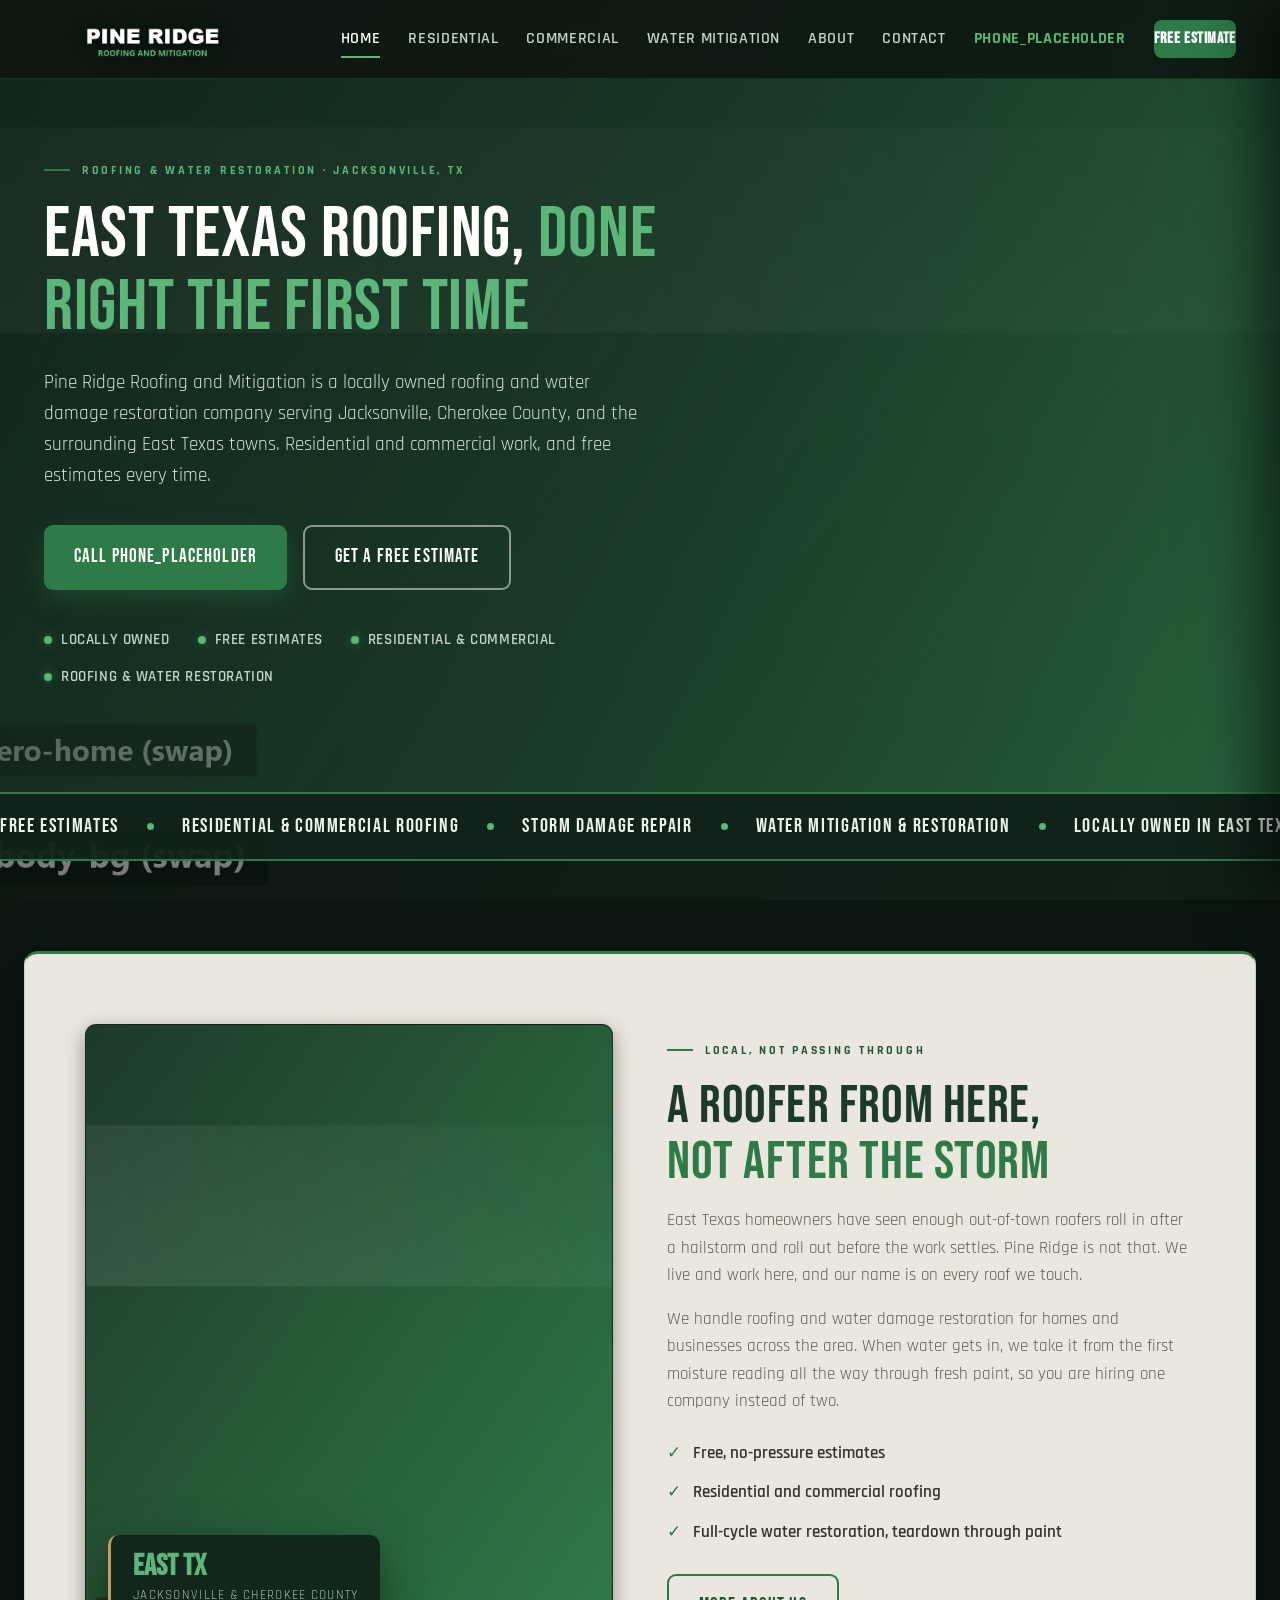
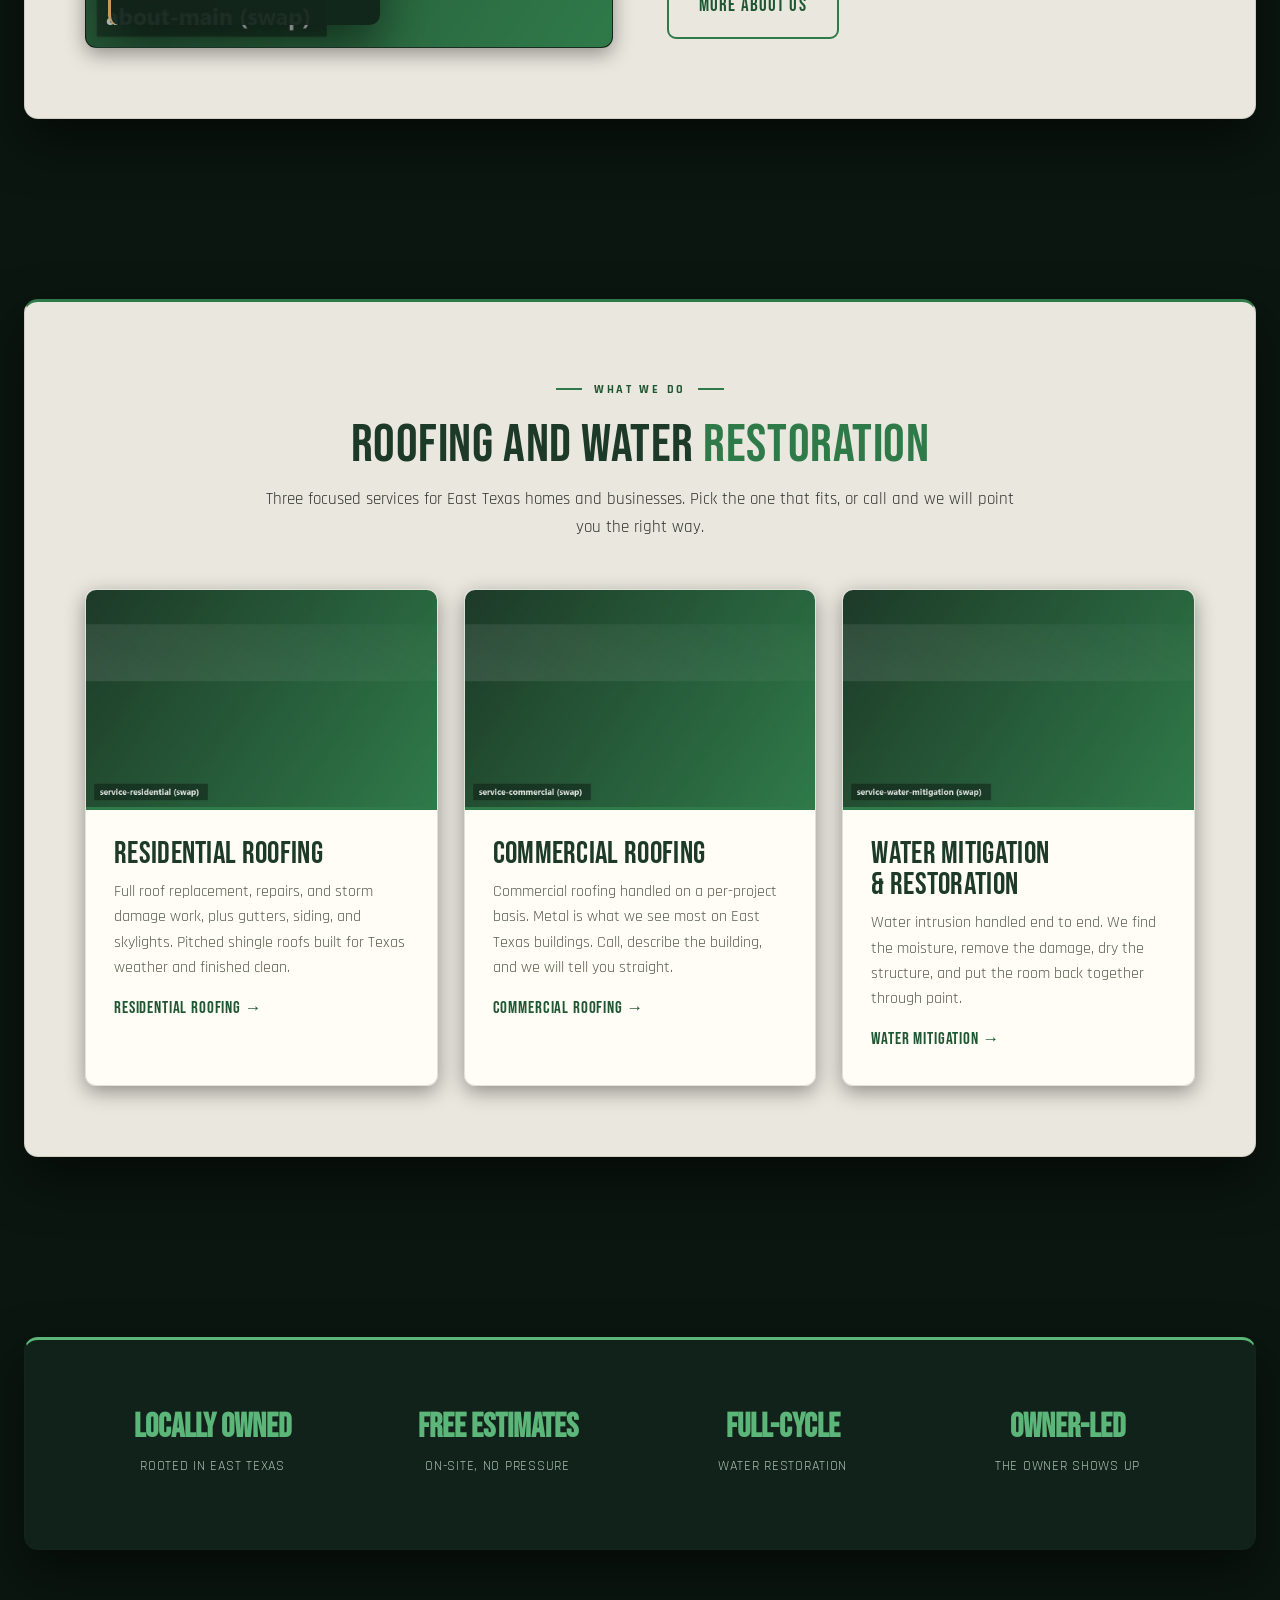
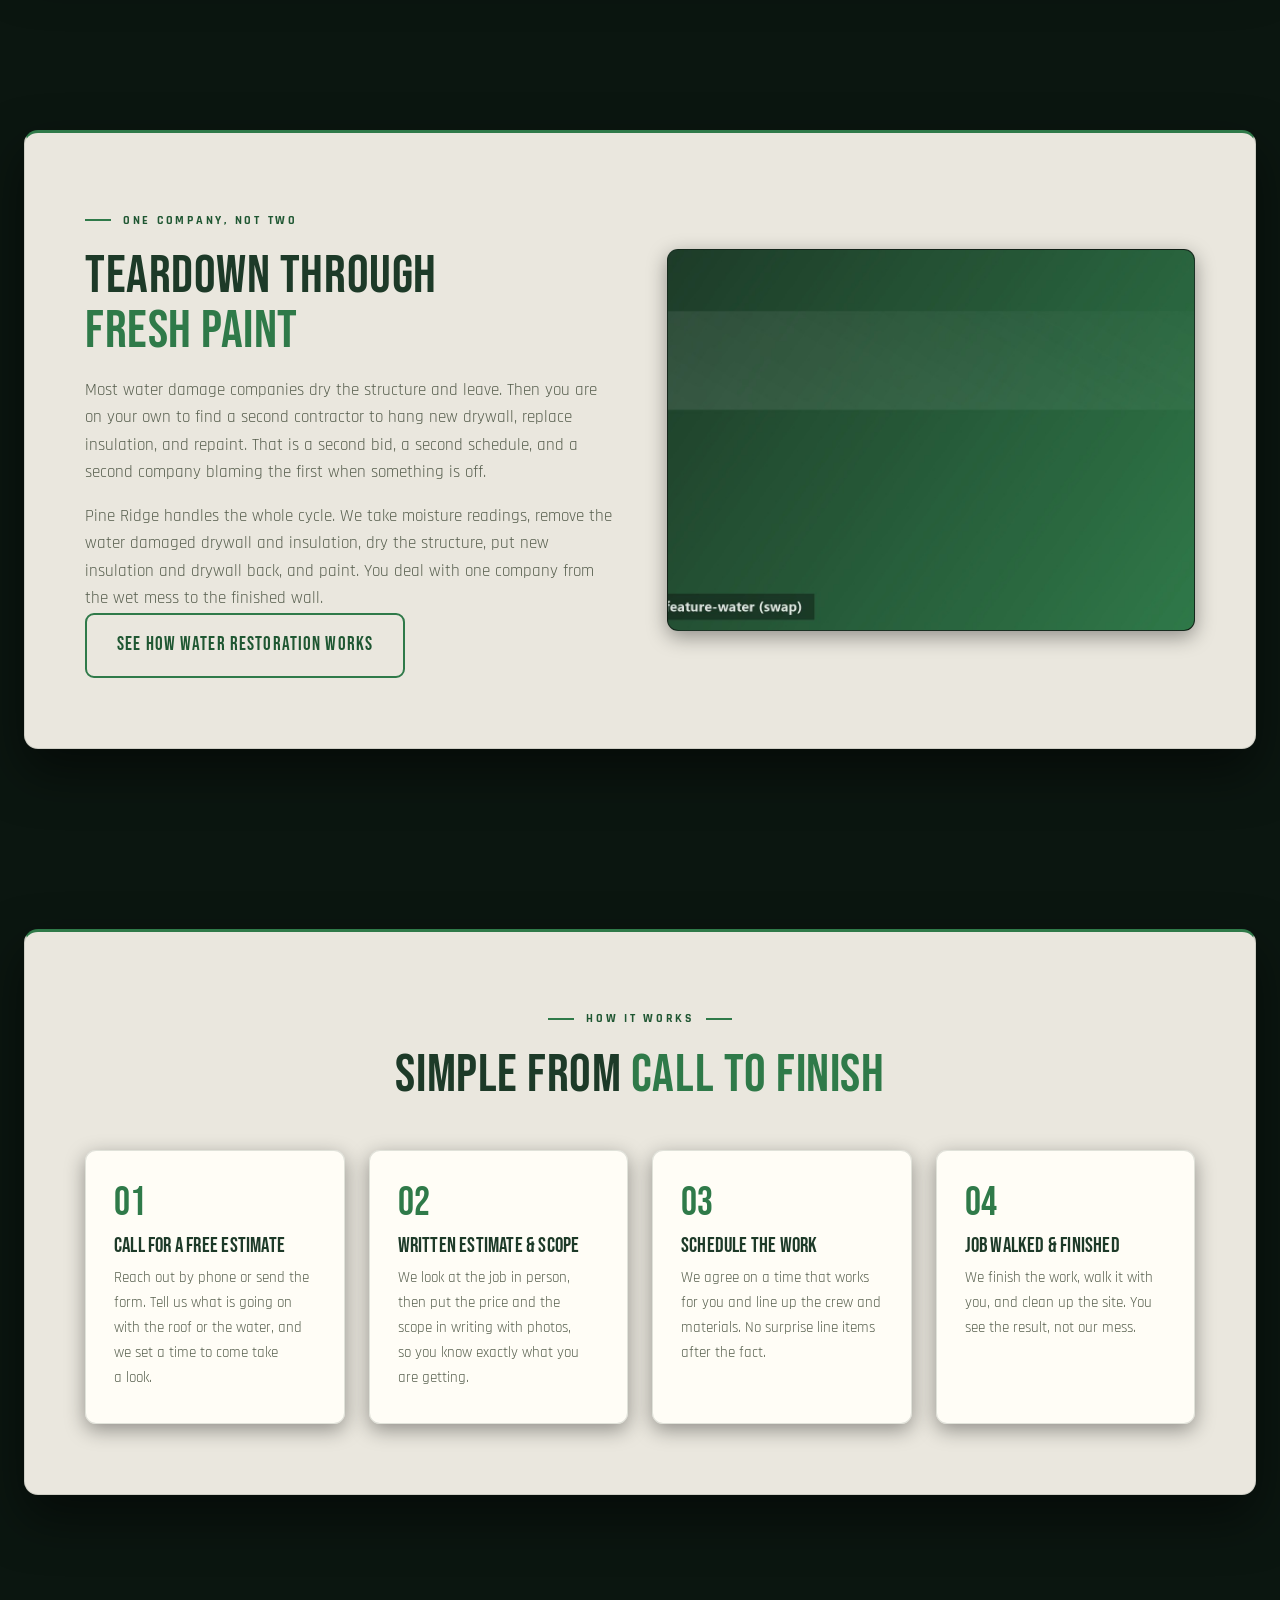
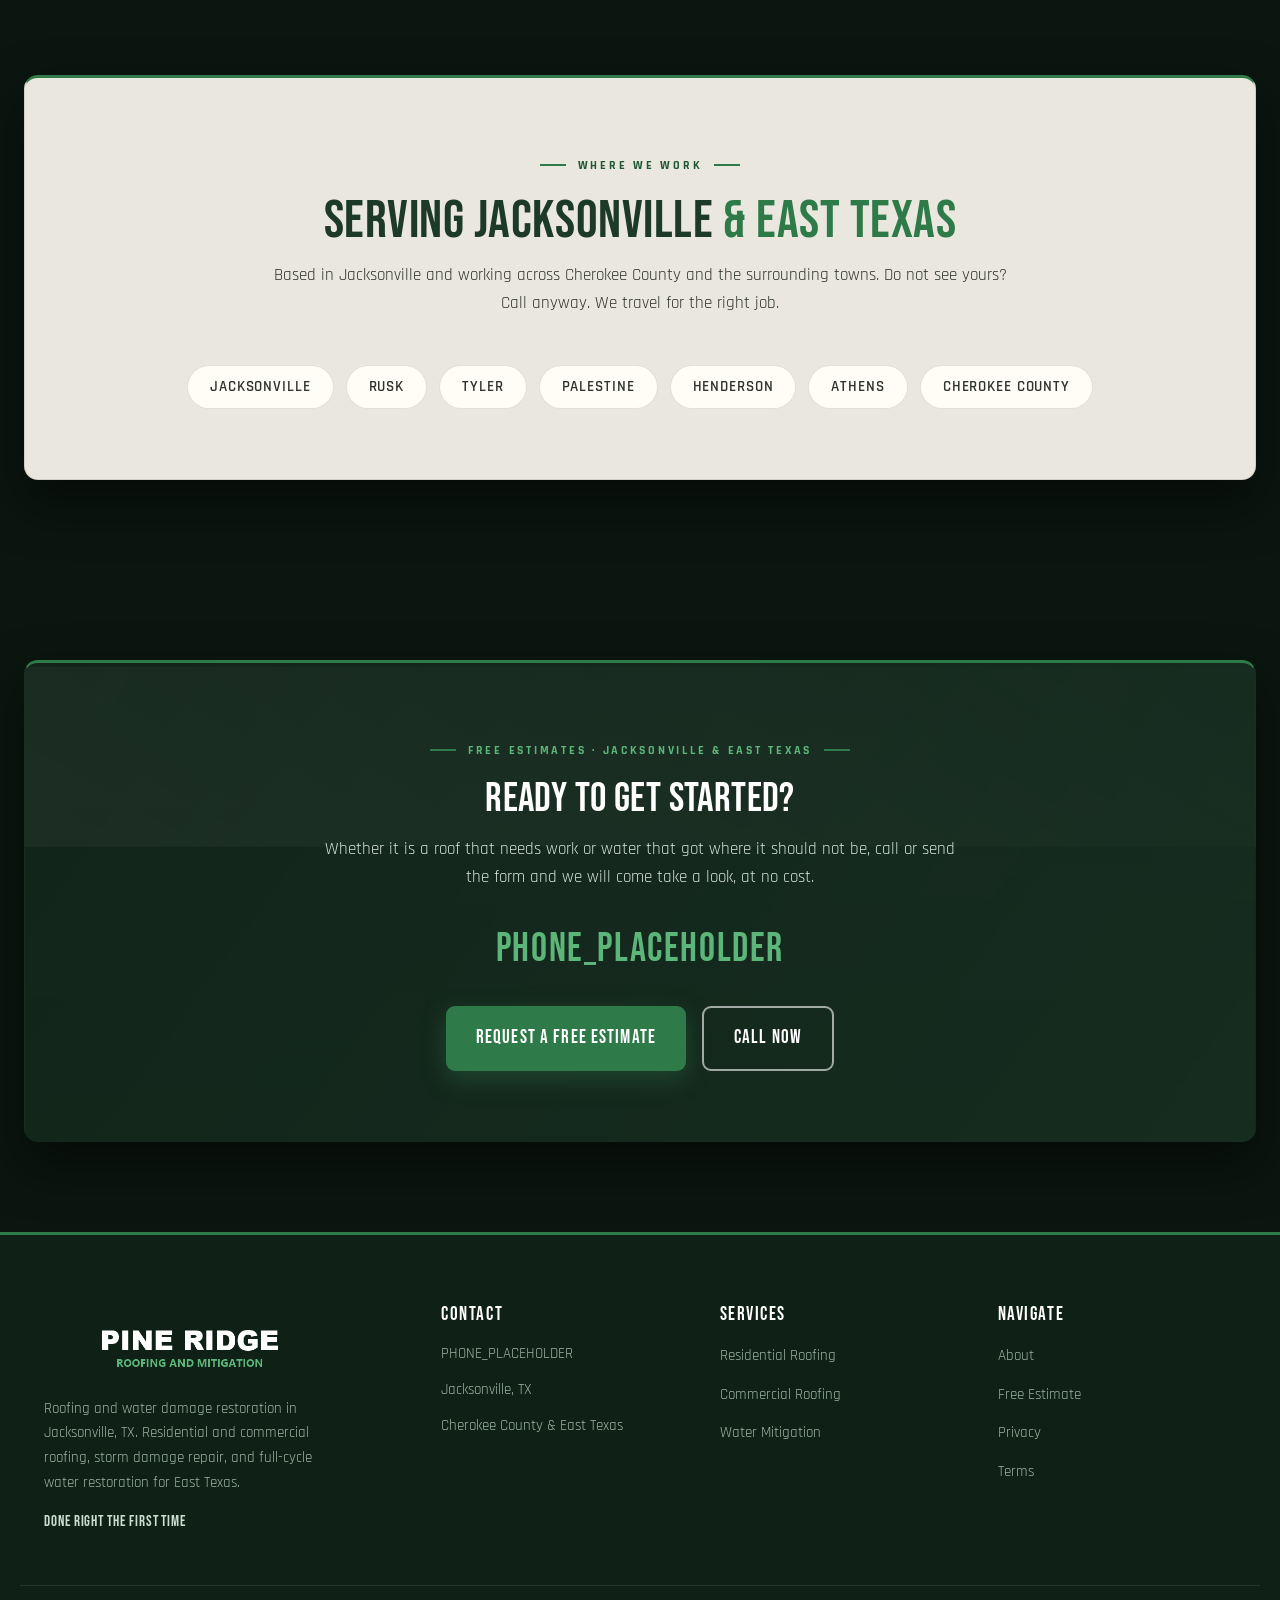
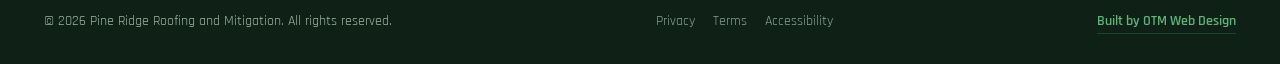
==== index.html @ 519143f1 "Pine Ridge Roofing and Mitigation: initial site build Nine-page East Texas roofing and water restora" ====
<!DOCTYPE html>
<html lang="en">
<head>
  <meta charset="UTF-8">
  <meta name="viewport" content="width=device-width, initial-scale=1.0">
  <title>Pine Ridge Roofing and Mitigation | Jacksonville, TX</title>
  <meta name="description" content="Roofing and water damage restoration in Jacksonville, TX and East Texas. Residential and commercial roofing, storm damage repair, and full-cycle water mitigation. Free estimates.">
  <link rel="canonical" href="https://pineridgeroofingtx.com/">
  <link rel="icon" type="image/png" href="assets/favicon.png">
  <link rel="apple-touch-icon" href="assets/favicon.png">

  <meta property="og:type" content="website">
  <meta property="og:site_name" content="Pine Ridge Roofing and Mitigation">
  <meta property="og:title" content="Pine Ridge Roofing and Mitigation | Jacksonville, TX">
  <meta property="og:description" content="Roofing and water damage restoration in Jacksonville, TX and East Texas. Residential and commercial roofing, storm damage repair, and full-cycle water mitigation. Free estimates.">
  <meta property="og:url" content="https://pineridgeroofingtx.com/">
  <meta property="og:image" content="https://pineridgeroofingtx.com/assets/og-image.jpg">
  <meta property="og:image:width" content="1200">
  <meta property="og:image:height" content="630">
  <meta property="og:image:alt" content="Pine Ridge Roofing and Mitigation">
  <meta name="twitter:card" content="summary_large_image">
  <meta name="twitter:title" content="Pine Ridge Roofing and Mitigation | Jacksonville, TX">
  <meta name="twitter:description" content="Roofing and water damage restoration in Jacksonville, TX and East Texas. Residential and commercial roofing, storm damage repair, and full-cycle water mitigation. Free estimates.">
  <meta name="twitter:image" content="https://pineridgeroofingtx.com/assets/og-image.jpg">

  <script type="application/ld+json">
  {
    "@context": "https://schema.org",
    "@type": "RoofingContractor",
    "name": "Pine Ridge Roofing and Mitigation",
    "image": "https://pineridgeroofingtx.com/assets/og-image.jpg",
    "url": "https://pineridgeroofingtx.com/",
    "telephone": "PHONE_PLACEHOLDER",
    "address": {
      "@type": "PostalAddress",
      "addressLocality": "Jacksonville",
      "addressRegion": "TX",
      "addressCountry": "US"
    },
    "areaServed": ["Jacksonville, TX", "Rusk, TX", "Tyler, TX", "Palestine, TX", "Henderson, TX", "Athens, TX", "Cherokee County, TX"],
    "description": "Residential and commercial roofing and full-cycle water damage restoration serving Jacksonville and East Texas."
  }
  </script>

  <link rel="preconnect" href="https://fonts.googleapis.com">
  <link rel="preconnect" href="https://fonts.gstatic.com" crossorigin>
  <link href="https://fonts.googleapis.com/css2?family=Bebas+Neue&family=Rajdhani:wght@500;600;700&display=swap" rel="stylesheet">
  <link rel="stylesheet" href="styles.css">
</head>
<body data-page="home">

  <nav class="nav">
    <div class="nav-inner">
      <a href="index.html" class="brand" aria-label="Pine Ridge Roofing and Mitigation home">
        <img src="assets/logo.png" alt="Pine Ridge Roofing and Mitigation logo">
      </a>
      <div class="nav-links">
        <a href="index.html" data-nav="home">Home</a>
        <a href="residential-roofing.html" data-nav="residential">Residential</a>
        <a href="commercial-roofing.html" data-nav="commercial">Commercial</a>
        <a href="water-mitigation.html" data-nav="water">Water Mitigation</a>
        <a href="about.html" data-nav="about">About</a>
        <a href="contact.html" data-nav="contact">Contact</a>
        <a href="tel:PHONE_PLACEHOLDER" class="nav-phone">PHONE_PLACEHOLDER</a>
        <a href="contact.html" class="nav-cta">Free Estimate</a>
      </div>
      <button class="hamburger" aria-label="Open menu" aria-expanded="false"><span></span><span></span><span></span></button>
    </div>
  </nav>
  <div class="nav-backdrop"></div>
  <aside class="mobile-menu">
    <a href="index.html" data-nav="home">Home</a>
    <a href="residential-roofing.html" data-nav="residential">Residential Roofing</a>
    <a href="commercial-roofing.html" data-nav="commercial">Commercial Roofing</a>
    <a href="water-mitigation.html" data-nav="water">Water Mitigation</a>
    <a href="about.html" data-nav="about">About</a>
    <a href="contact.html" data-nav="contact">Contact</a>
    <a href="tel:PHONE_PLACEHOLDER">Call PHONE_PLACEHOLDER</a>
    <a href="contact.html" class="btn btn-primary">Free Estimate</a>
  </aside>

  <!-- HERO -->
  <header class="hero" style="background-image: url('assets/hero-home.jpg');">
    <div class="inner">
      <div class="hero-content">
        <span class="eyebrow">Roofing &amp; Water Restoration &middot; Jacksonville, TX</span>
        <h1>East Texas Roofing, <span>Done Right the First Time</span></h1>
        <p>Pine Ridge Roofing and Mitigation is a locally owned roofing and water damage restoration company serving Jacksonville, Cherokee County, and the surrounding East Texas towns. Residential and commercial work, and free estimates every time.</p>
        <div class="hero-actions">
          <a href="tel:PHONE_PLACEHOLDER" class="btn btn-primary">Call PHONE_PLACEHOLDER</a>
          <a href="contact.html" class="btn btn-ghost">Get a Free Estimate</a>
        </div>
        <div class="hero-trust">
          <span>Locally Owned</span>
          <span>Free Estimates</span>
          <span>Residential &amp; Commercial</span>
          <span>Roofing &amp; Water Restoration</span>
        </div>
      </div>
    </div>
  </header>

  <!-- MARQUEE -->
  <div class="marquee" aria-hidden="true">
    <div class="marquee-track">
      <span class="marquee-item">Free Estimates</span>
      <span class="marquee-item">Residential &amp; Commercial Roofing</span>
      <span class="marquee-item">Storm Damage Repair</span>
      <span class="marquee-item">Water Mitigation &amp; Restoration</span>
      <span class="marquee-item">Locally Owned in East Texas</span>
      <span class="marquee-item">Roof Repair &amp; Full Replacement</span>
      <span class="marquee-item">Free Estimates</span>
      <span class="marquee-item">Residential &amp; Commercial Roofing</span>
      <span class="marquee-item">Storm Damage Repair</span>
      <span class="marquee-item">Water Mitigation &amp; Restoration</span>
      <span class="marquee-item">Locally Owned in East Texas</span>
      <span class="marquee-item">Roof Repair &amp; Full Replacement</span>
    </div>
  </div>

  <!-- INTRO -->
  <section>
    <div class="container">
      <div class="intro-grid">
        <div class="intro-media">
          <img src="assets/about-main.jpg" alt="Pine Ridge Roofing crew working on a pitched shingle roof in East Texas">
          <div class="intro-badge">
            <strong>East TX</strong>
            <span>Jacksonville &amp; Cherokee County</span>
          </div>
        </div>
        <div class="intro-copy">
          <span class="eyebrow">Local, Not Passing Through</span>
          <h2>A Roofer From Here, <span style="color:var(--green)">Not After the Storm</span></h2>
          <p>East Texas homeowners have seen enough out-of-town roofers roll in after a hailstorm and roll out before the work settles. Pine Ridge is not that. We live and work here, and our name is on every roof we touch.</p>
          <p>We handle roofing and water damage restoration for homes and businesses across the area. When water gets in, we take it from the first moisture reading all the way through fresh paint, so you are hiring one company instead of two.</p>
          <ul class="intro-list">
            <li>Free, no-pressure estimates</li>
            <li>Residential and commercial roofing</li>
            <li>Full-cycle water restoration, teardown through paint</li>
          </ul>
          <a href="about.html" class="btn btn-outline">More About Us</a>
        </div>
      </div>
    </div>
  </section>

  <!-- SERVICES -->
  <section>
    <div class="container">
      <div class="section-head center">
        <span class="eyebrow eyebrow--center">What We Do</span>
        <h2>Roofing and Water <span style="color:var(--green)">Restoration</span></h2>
        <p>Three focused services for East Texas homes and businesses. Pick the one that fits, or call and we will point you the right way.</p>
      </div>
      <div class="services-grid">
        <article class="service-card">
          <img src="assets/service-residential.jpg" alt="Residential asphalt shingle roof on an East Texas home">
          <div class="card-body">
            <h3>Residential Roofing</h3>
            <p>Full roof replacement, repairs, and storm damage work, plus gutters, siding, and skylights. Pitched shingle roofs built for Texas weather and finished clean.</p>
            <a href="residential-roofing.html" class="card-link">Residential Roofing &rarr;</a>
          </div>
        </article>
        <article class="service-card">
          <img src="assets/service-commercial.jpg" alt="Metal roof on an East Texas commercial building">
          <div class="card-body">
            <h3>Commercial Roofing</h3>
            <p>Commercial roofing handled on a per-project basis. Metal is what we see most on East Texas buildings. Call, describe the building, and we will tell you straight.</p>
            <a href="commercial-roofing.html" class="card-link">Commercial Roofing &rarr;</a>
          </div>
        </article>
        <article class="service-card">
          <img src="assets/service-water-mitigation.jpg" alt="Drying equipment set up in a water damaged room">
          <div class="card-body">
            <h3>Water Mitigation &amp; Restoration</h3>
            <p>Water intrusion handled end to end. We find the moisture, remove the damage, dry the structure, and put the room back together through paint.</p>
            <a href="water-mitigation.html" class="card-link">Water Mitigation &rarr;</a>
          </div>
        </article>
      </div>
    </div>
  </section>

  <!-- TRUST BAND -->
  <section>
    <div class="container container--deep">
      <div class="trust-grid">
        <div class="trust-item"><strong>Locally Owned</strong><span>Rooted in East Texas</span></div>
        <div class="trust-item"><strong>Free Estimates</strong><span>On-Site, No Pressure</span></div>
        <div class="trust-item"><strong>Full-Cycle</strong><span>Water Restoration</span></div>
        <div class="trust-item"><strong>Owner-Led</strong><span>The Owner Shows Up</span></div>
      </div>
    </div>
  </section>

  <!-- WATER MITIGATION FEATURE -->
  <section>
    <div class="container">
      <div class="feature-grid reverse">
        <div class="feature-media">
          <img src="assets/feature-water.jpg" alt="Room restored after water damage with fresh drywall and paint">
        </div>
        <div class="feature-copy">
          <span class="eyebrow">One Company, Not Two</span>
          <h2>Teardown Through <span style="color:var(--green)">Fresh Paint</span></h2>
          <p>Most water damage companies dry the structure and leave. Then you are on your own to find a second contractor to hang new drywall, replace insulation, and repaint. That is a second bid, a second schedule, and a second company blaming the first when something is off.</p>
          <p>Pine Ridge handles the whole cycle. We take moisture readings, remove the water damaged drywall and insulation, dry the structure, put new insulation and drywall back, and paint. You deal with one company from the wet mess to the finished wall.</p>
          <a href="water-mitigation.html" class="btn btn-outline">See How Water Restoration Works</a>
        </div>
      </div>
    </div>
  </section>

  <!-- PROCESS -->
  <section>
    <div class="container">
      <div class="section-head center">
        <span class="eyebrow eyebrow--center">How It Works</span>
        <h2>Simple From <span style="color:var(--green)">Call to Finish</span></h2>
      </div>
      <div class="process-grid">
        <div class="step">
          <span class="step-num">01</span>
          <h3>Call for a Free Estimate</h3>
          <p>Reach out by phone or send the form. Tell us what is going on with the roof or the water, and we set a time to come take a look.</p>
        </div>
        <div class="step">
          <span class="step-num">02</span>
          <h3>Written Estimate &amp; Scope</h3>
          <p>We look at the job in person, then put the price and the scope in writing with photos, so you know exactly what you are getting.</p>
        </div>
        <div class="step">
          <span class="step-num">03</span>
          <h3>Schedule the Work</h3>
          <p>We agree on a time that works for you and line up the crew and materials. No surprise line items after the fact.</p>
        </div>
        <div class="step">
          <span class="step-num">04</span>
          <h3>Job Walked &amp; Finished</h3>
          <p>We finish the work, walk it with you, and clean up the site. You see the result, not our mess.</p>
        </div>
      </div>
    </div>
  </section>

  <!-- SERVICE AREA -->
  <section>
    <div class="container">
      <div class="section-head center">
        <span class="eyebrow eyebrow--center">Where We Work</span>
        <h2>Serving Jacksonville <span style="color:var(--green)">&amp; East Texas</span></h2>
        <p>Based in Jacksonville and working across Cherokee County and the surrounding towns. Do not see yours? Call anyway. We travel for the right job.</p>
      </div>
      <ul class="area-list">
        <li>Jacksonville</li>
        <li>Rusk</li>
        <li>Tyler</li>
        <li>Palestine</li>
        <li>Henderson</li>
        <li>Athens</li>
        <li>Cherokee County</li>
      </ul>
    </div>
  </section>

  <!-- CTA -->
  <section>
    <div class="container cta">
      <span class="eyebrow eyebrow--center">Free Estimates &middot; Jacksonville &amp; East Texas</span>
      <h2>Ready to Get Started?</h2>
      <p>Whether it is a roof that needs work or water that got where it should not be, call or send the form and we will come take a look, at no cost.</p>
      <a href="tel:PHONE_PLACEHOLDER" class="cta-phone">PHONE_PLACEHOLDER</a>
      <div class="cta-actions">
        <a href="contact.html" class="btn btn-primary">Request a Free Estimate</a>
        <a href="tel:PHONE_PLACEHOLDER" class="btn btn-outline">Call Now</a>
      </div>
    </div>
  </section>

  <!-- FOOTER -->
  <footer class="footer">
    <div class="footer-grid">
      <div class="footer-brand">
        <img src="assets/logo.png" alt="Pine Ridge Roofing and Mitigation logo">
        <p>Roofing and water damage restoration in Jacksonville, TX. Residential and commercial roofing, storm damage repair, and full-cycle water restoration for East Texas.</p>
        <p class="footer-tag">Done Right the First Time</p>
      </div>
      <div class="footer-col">
        <h4>Contact</h4>
        <ul class="footer-contact">
          <li><a href="tel:PHONE_PLACEHOLDER">PHONE_PLACEHOLDER</a></li>
          <li><span>Jacksonville, TX</span></li>
          <li><span>Cherokee County &amp; East Texas</span></li>
        </ul>
      </div>
      <div class="footer-col">
        <h4>Services</h4>
        <ul>
          <li><a href="residential-roofing.html">Residential Roofing</a></li>
          <li><a href="commercial-roofing.html">Commercial Roofing</a></li>
          <li><a href="water-mitigation.html">Water Mitigation</a></li>
        </ul>
      </div>
      <div class="footer-col">
        <h4>Navigate</h4>
        <ul>
          <li><a href="about.html">About</a></li>
          <li><a href="contact.html">Free Estimate</a></li>
          <li><a href="privacy.html">Privacy</a></li>
          <li><a href="terms.html">Terms</a></li>
        </ul>
      </div>
    </div>
    <div class="footer-bottom">
      <span>&copy; <span id="year">2026</span> Pine Ridge Roofing and Mitigation. All rights reserved.</span>
      <div class="footer-legal-links">
        <a href="privacy.html">Privacy</a>
        <a href="terms.html">Terms</a>
        <a href="accessibility.html">Accessibility</a>
      </div>
      <a class="otm-credit" href="https://otm-designs.com" target="_blank" rel="noopener">Built by OTM Web Design</a>
    </div>
  </footer>

  <script src="script.js"></script>
</body>
</html>
---- styles.css ----
/* ============================================================
   PINE RIDGE ROOFING AND MITIGATION
   Jacksonville, TX - Cherokee County, East Texas
   Built by OTM Web Design
   Dark locked body background (roofline / East Texas pine),
   warm cream light frames floating over it, forest-green brand.
   Palette derived from the logo: deep pine green on white.
   ============================================================ */

/* ---------- RESET ---------- */
*, *::before, *::after { box-sizing: border-box; margin: 0; padding: 0; }
html { scroll-behavior: smooth; -webkit-text-size-adjust: 100%; }
img { max-width: 100%; display: block; }
a { text-decoration: none; color: inherit; }
ul { list-style: none; }
button { font-family: inherit; cursor: pointer; border: none; background: none; }
input, textarea, select { font-family: inherit; }

/* ---------- TOKENS ---------- */
:root {
  --green: #2f7a49;
  --green-bright: #5cb579;
  --green-deep: #1f5732;
  --green-rgb: 47, 122, 73;

  --pine: #1d3a28;
  --pine-deep: #12241a;

  --camel: #c49a5f;

  --ink: #2f342c;
  --ink-soft: #58604f;
  --heading: #1d3a28;

  --frame: rgba(247, 243, 234, 0.95);
  --frame-card: rgba(255, 253, 247, 0.97);
  --frame-deep: rgba(18, 36, 26, 0.94);
  --frame-deep-text: #eaf3ec;
  --frame-deep-soft: #a7c1af;

  --footer-bg: #0f2016;
  --line: rgba(40, 60, 45, 0.14);

  --bg-fallback: #0b1610;
  --media-fallback: linear-gradient(150deg, #1a3325 0%, #0d1a12 100%);

  --shadow-soft: 0 6px 20px rgba(0, 0, 0, 0.38);
  --shadow-lift: 0 22px 50px rgba(0, 0, 0, 0.5);

  --container: 1240px;
  --radius: 14px;
  --radius-card: 11px;

  --font-display: 'Bebas Neue', 'Arial Narrow', sans-serif;
  --font-body: 'Rajdhani', 'Segoe UI', system-ui, sans-serif;
}

/* ---------- BASE ---------- */
body {
  font-family: var(--font-body);
  font-size: 17px;
  line-height: 1.62;
  color: var(--ink);
  background: var(--bg-fallback);
  overflow-x: hidden;
}
body.nav-open { overflow: hidden; }

/* Locked body background: image darkened via brightness filter only.
   Fixed pseudo-element works on iOS where background-attachment: fixed fails. */
body::before {
  content: "";
  position: fixed;
  inset: 0;
  background-image: url('assets/body-bg.jpg');
  background-size: cover;
  background-position: center;
  background-color: var(--bg-fallback);
  filter: brightness(0.55) saturate(1.02);
  z-index: -1;
}

h1, h2, h3, h4 {
  font-family: var(--font-display);
  font-weight: 400;
  line-height: 1.02;
  letter-spacing: 0.01em;
  text-transform: uppercase;
  text-wrap: balance;
  color: var(--heading);
}
p { text-wrap: pretty; }

h1 { font-size: clamp(2.8rem, 6vw, 4.5rem); }
h2 { font-size: clamp(2.2rem, 4.5vw, 3.4rem); }
h3 { font-size: clamp(1.45rem, 2.4vw, 1.95rem); }

.lede { font-size: 1.14rem; color: var(--ink-soft); text-wrap: pretty; }

/* ---------- SHARED LAYOUT ---------- */
.inner { width: 100%; max-width: var(--container); margin: 0 auto; padding: 0 24px; }
section { padding: 90px 0; position: relative; }

.container {
  position: relative;
  width: calc(100% - 48px);
  max-width: var(--container);
  margin: 0 auto;
  background: var(--frame);
  border: 1px solid var(--line);
  border-top: 3px solid var(--green);
  border-radius: var(--radius);
  box-shadow: var(--shadow-lift);
  backdrop-filter: blur(6px);
  padding: 70px 60px;
}
.container--deep { background: var(--frame-deep); border-top-color: var(--green-bright); }
.container--deep h2, .container--deep h3 { color: #fff; }
.container--prose { max-width: 880px; }

/* ---------- EYEBROW ---------- */
.eyebrow {
  display: inline-flex; align-items: center; gap: 12px;
  font-size: 0.78rem; font-weight: 700; letter-spacing: 0.22em;
  text-transform: uppercase; color: var(--green-deep); margin-bottom: 18px;
}
.eyebrow::before { content: ""; width: 26px; height: 2px; background: var(--green); }
.eyebrow--center { justify-content: center; }
.eyebrow--center::after { content: ""; width: 26px; height: 2px; background: var(--green); }
.hero .eyebrow, .page-hero .eyebrow, .cta .eyebrow, .container--deep .eyebrow { color: var(--green-bright); }

/* ---------- BUTTONS ---------- */
.btn {
  display: inline-flex; align-items: center; justify-content: center; gap: 10px;
  font-family: var(--font-display); font-size: 1.18rem; letter-spacing: 0.06em;
  text-transform: uppercase; padding: 15px 30px; border-radius: 9px;
  transition: transform 0.2s ease, background 0.2s ease, color 0.2s ease, box-shadow 0.2s ease;
}
.btn-primary { background: var(--green); color: #fff; box-shadow: 0 8px 24px rgba(var(--green-rgb), 0.38); }
.btn-primary:hover { background: var(--green-deep); transform: translateY(-3px); box-shadow: 0 12px 30px rgba(var(--green-rgb), 0.5); }
.btn-outline { border: 2px solid var(--green); color: var(--green-deep); }
.btn-outline:hover { background: var(--green); color: #fff; transform: translateY(-3px); }
.cta .btn-outline { color: #fff; border-color: rgba(255, 255, 255, 0.6); }
.cta .btn-outline:hover { background: #fff; color: var(--pine-deep); }
.btn-ghost { border: 2px solid rgba(255, 255, 255, 0.5); color: #fff; }
.btn-ghost:hover { background: #fff; color: var(--pine-deep); transform: translateY(-3px); }
.btn-block { width: 100%; }

/* ============================================================
   NAV
   ============================================================ */
.nav { position: fixed; top: 0; left: 0; right: 0; z-index: 100; background: rgba(12, 22, 16, 0.86); backdrop-filter: blur(10px); border-bottom: 1px solid rgba(var(--green-rgb), 0.28); }
.nav-inner { display: flex; align-items: center; justify-content: space-between; max-width: var(--container); margin: 0 auto; padding: 10px 24px; gap: 20px; }
.brand { display: flex; align-items: center; gap: 12px; }
.brand img { height: 58px; width: auto; filter: drop-shadow(0 2px 8px rgba(0, 0, 0, 0.5)); transition: transform 0.25s ease; }
.brand:hover img { transform: scale(1.04); }
.brand-word { font-family: var(--font-display); font-size: 1.5rem; letter-spacing: 0.05em; line-height: 1; color: #fff; }
.brand-word span { color: var(--green-bright); }
.nav-links { display: flex; align-items: center; gap: 28px; }
.nav-links a { font-size: 1.0rem; font-weight: 600; letter-spacing: 0.04em; text-transform: uppercase; color: #c3d4c8; padding: 6px 0; position: relative; transition: color 0.2s ease; }
.nav-links a::after { content: ""; position: absolute; left: 0; bottom: 0; width: 0; height: 2px; background: var(--green-bright); transition: width 0.25s ease; }
.nav-links a:hover, .nav-links a.is-active { color: #fff; }
.nav-links a:hover::after, .nav-links a.is-active::after { width: 100%; }
.nav-phone { font-weight: 700 !important; color: var(--green-bright) !important; }
.nav-cta { font-family: var(--font-display); font-size: 1.1rem; letter-spacing: 0.06em; background: var(--green); color: #fff !important; padding: 10px 22px; border-radius: 8px; transition: background 0.2s ease, transform 0.2s ease; }
.nav-cta::after { display: none; }
.nav-cta:hover { background: var(--green-deep); transform: translateY(-2px); }

/* ---------- HAMBURGER ---------- */
.hamburger { display: none; position: relative; width: 48px; height: 48px; margin-left: auto; z-index: 220; }
.hamburger span { position: absolute; left: 11px; width: 26px; height: 2.5px; background: var(--green-bright); border-radius: 2px; transition: transform 0.3s cubic-bezier(0.5, 0, 0.2, 1), opacity 0.3s cubic-bezier(0.5, 0, 0.2, 1); }
.hamburger span:nth-child(1) { top: 16px; }
.hamburger span:nth-child(2) { top: 22.75px; }
.hamburger span:nth-child(3) { top: 29.5px; }
.hamburger.is-open span:nth-child(1) { transform: translateY(6.75px) rotate(45deg); }
.hamburger.is-open span:nth-child(2) { opacity: 0; }
.hamburger.is-open span:nth-child(3) { transform: translateY(-6.75px) rotate(-45deg); }

/* ---------- MOBILE MENU ---------- */
.nav-backdrop { position: fixed; inset: 0; background: rgba(0, 0, 0, 0.6); backdrop-filter: blur(2px); opacity: 0; pointer-events: none; transition: opacity 0.35s ease; z-index: 200; }
.nav-backdrop.is-open { opacity: 1; pointer-events: auto; }
.mobile-menu { position: fixed; top: 0; right: 0; bottom: 0; width: min(80vw, 360px); background: linear-gradient(165deg, #0e1c14 0%, #14281c 60%, #0d1a12 100%); border-left: 3px solid var(--green); box-shadow: -20px 0 60px rgba(0, 0, 0, 0.6); padding: 96px 32px 50px; transform: translateX(100%); transition: transform 0.4s cubic-bezier(0.5, 0, 0.2, 1); z-index: 210; display: flex; flex-direction: column; }
.mobile-menu.is-open { transform: translateX(0); }
.mobile-menu a { font-family: var(--font-display); font-size: 1.5rem; letter-spacing: 0.08em; text-transform: uppercase; color: #e6efe9; padding: 17px 0; border-bottom: 1px solid rgba(var(--green-rgb), 0.24); transition: color 0.3s ease, padding-left 0.3s ease; }
.mobile-menu a:hover, .mobile-menu a.is-active { color: var(--green-bright); padding-left: 10px; }
.mobile-menu .btn { margin-top: 26px; width: 100%; }

/* ============================================================
   HERO
   ============================================================ */
.hero { position: relative; min-height: 88vh; display: flex; align-items: center; padding: 140px 0 90px; background-color: var(--pine-deep); background-size: cover; background-position: center; overflow: hidden; }
.hero::before { content: ""; position: absolute; inset: 0; background: linear-gradient(100deg, rgba(18, 36, 26, 0.68) 0%, rgba(18, 36, 26, 0.54) 45%, rgba(18, 36, 26, 0.26) 100%); }
.hero-content { position: relative; max-width: 730px; }
.hero h1 { color: #fff; margin-bottom: 22px; }
.hero h1 span { color: var(--green-bright); }
.hero p { color: #d6e2da; font-size: 1.2rem; max-width: 600px; margin-bottom: 34px; }
.hero-actions { display: flex; flex-wrap: wrap; gap: 16px; }
.hero-trust { display: flex; flex-wrap: wrap; gap: 14px 28px; margin-top: 38px; }
.hero-trust span { display: inline-flex; align-items: center; gap: 9px; font-size: 0.92rem; font-weight: 600; letter-spacing: 0.04em; text-transform: uppercase; color: #c3d4c8; }
.hero-trust span::before { content: ""; width: 8px; height: 8px; border-radius: 50%; background: var(--green-bright); box-shadow: 0 0 10px rgba(var(--green-rgb), 0.9); }

/* ---------- PAGE HERO ---------- */
.page-hero { position: relative; display: flex; align-items: center; text-align: center; min-height: 46vh; padding: 150px 0 78px; background-color: var(--pine-deep); background-size: cover; background-position: center; border-bottom: 4px solid var(--green); overflow: hidden; }
.page-hero::before { content: ""; position: absolute; inset: 0; background: linear-gradient(100deg, rgba(18, 36, 26, 0.66) 0%, rgba(18, 36, 26, 0.45) 55%, rgba(18, 36, 26, 0.24) 100%); }
.page-hero .inner { position: relative; max-width: 840px; }
.page-hero .eyebrow { justify-content: center; }
.page-hero h1 { color: #fff; margin-bottom: 18px; }
.page-hero p { color: #d6e2da; font-size: 1.14rem; max-width: 640px; margin: 0 auto; }
.page-hero--short { min-height: 30vh; padding: 140px 0 56px; background-image: linear-gradient(150deg, #16301f 0%, #0d1a12 100%); border-bottom: 4px solid var(--green); }
.page-hero--short::before { background: none; }

/* ============================================================
   MARQUEE (only full-bleed band)
   ============================================================ */
.marquee { background: var(--frame-deep); border-top: 2px solid var(--green); border-bottom: 2px solid var(--green); overflow: hidden; }
.marquee-track { display: flex; width: max-content; animation: marquee 40s linear infinite; }
.marquee:hover .marquee-track { animation-play-state: paused; }
.marquee-item { display: inline-flex; align-items: center; padding: 16px 0; font-family: var(--font-display); font-size: 1.28rem; letter-spacing: 0.08em; color: var(--frame-deep-text); white-space: nowrap; }
.marquee-item::after { content: ""; display: inline-block; width: 7px; height: 7px; border-radius: 50%; background: var(--green-bright); margin: 0 28px; }
@keyframes marquee { from { transform: translateX(0); } to { transform: translateX(-50%); } }
@media (prefers-reduced-motion: reduce) { .marquee-track { animation: none; flex-wrap: wrap; justify-content: center; } html { scroll-behavior: auto; } }

/* ============================================================
   SECTION HEADS + INTRO
   ============================================================ */
.section-head { max-width: 760px; margin-bottom: 48px; }
.section-head.center { margin-left: auto; margin-right: auto; text-align: center; }
.section-head p { margin-top: 14px; }

.intro-grid { display: grid; grid-template-columns: 1fr 1fr; gap: 54px; align-items: center; }
.intro-grid.reverse .intro-media { order: 2; }
.intro-media { position: relative; min-height: 400px; border-radius: var(--radius-card); background: var(--media-fallback); box-shadow: var(--shadow-soft); overflow: hidden; border: 1px solid var(--line); }
.intro-media img { width: 100%; height: 100%; min-height: 400px; object-fit: cover; }
.intro-badge { position: absolute; bottom: 22px; left: 22px; background: var(--frame-deep); color: #fff; padding: 16px 22px; border-radius: 10px; border-left: 3px solid var(--camel); box-shadow: var(--shadow-lift); z-index: 2; }
.intro-badge strong { display: block; font-family: var(--font-display); font-size: 1.9rem; color: var(--green-bright); line-height: 1; }
.intro-badge span { font-size: 0.8rem; letter-spacing: 0.1em; text-transform: uppercase; color: var(--frame-deep-soft); }
.intro-copy h2 { margin-bottom: 18px; }
.intro-copy p { color: var(--ink-soft); }
.intro-copy p + p { margin-top: 16px; }
.intro-list { margin-top: 24px; display: grid; gap: 12px; }
.intro-list li { display: flex; gap: 12px; font-weight: 600; color: var(--ink); }
.intro-list li::before { content: "\2713"; color: var(--green); font-weight: 700; }
.intro-copy .btn { margin-top: 28px; }

/* ---------- SERVICE CARD GRID (image on top) ---------- */
.services-grid { display: grid; grid-template-columns: repeat(3, 1fr); gap: 26px; }
.services-grid.two-up { grid-template-columns: repeat(2, 1fr); }
.service-card { background: var(--frame-card); border: 1px solid var(--line); border-radius: var(--radius-card); overflow: hidden; box-shadow: var(--shadow-soft); display: flex; flex-direction: column; transition: transform 0.25s ease, box-shadow 0.25s ease, border-color 0.25s ease; }
.service-card:hover { transform: translateY(-4px); box-shadow: var(--shadow-lift); border-color: var(--green); }
.service-card img { width: 100%; aspect-ratio: 16 / 10; object-fit: cover; border-bottom: 3px solid var(--green); }
.services-detail-grid .service-card img { aspect-ratio: 16 / 8; }
.service-card .card-body { padding: 28px 28px 32px; }
.service-card h3 { margin-bottom: 10px; }
.service-card p { color: var(--ink-soft); font-size: 0.98rem; }
.service-card .card-link { display: inline-block; margin-top: 14px; font-family: var(--font-display); font-size: 1.05rem; letter-spacing: 0.05em; color: var(--green-deep); }
.service-card .card-link:hover { color: var(--green); }
.services-detail-grid { display: grid; grid-template-columns: repeat(2, 1fr); gap: 26px; }
.services-detail-grid .service-card .check-list { margin-top: 16px; }

/* ---------- CHECK LIST ---------- */
.check-list { list-style: none; display: grid; gap: 10px; }
.check-list li { display: flex; gap: 12px; align-items: baseline; color: var(--ink); font-weight: 600; font-size: 0.96rem; }
.check-list li::before { content: "\2713"; color: var(--green); font-weight: 700; }

/* ---------- TRUST BAND (deep card, text points) ---------- */
.trust-grid { display: grid; grid-template-columns: repeat(4, 1fr); gap: 30px; text-align: center; }
.trust-item strong { display: block; font-family: var(--font-display); font-size: clamp(1.7rem, 2.6vw, 2.2rem); color: var(--green-bright); line-height: 1.05; }
.trust-item span { display: block; margin-top: 10px; font-size: 0.9rem; letter-spacing: 0.05em; text-transform: uppercase; color: var(--frame-deep-soft); }

/* ---------- FEATURE BAND (image + copy) ---------- */
.feature-grid { display: grid; grid-template-columns: 1fr 1fr; gap: 54px; align-items: center; }
.feature-grid.reverse .feature-media { order: 2; }
.feature-media { border-radius: var(--radius-card); overflow: hidden; box-shadow: var(--shadow-soft); border: 1px solid var(--line); min-height: 380px; background: var(--media-fallback); }
.feature-media img { width: 100%; height: 100%; min-height: 380px; object-fit: cover; }
.feature-copy h2 { margin-bottom: 18px; }
.feature-copy p { color: var(--ink-soft); }
.feature-copy p + p { margin-top: 16px; }

/* ---------- PROCESS STEPS ---------- */
.process-grid { display: grid; grid-template-columns: repeat(4, 1fr); gap: 24px; counter-reset: step; }
.step { position: relative; background: var(--frame-card); border: 1px solid var(--line); border-radius: var(--radius-card); padding: 32px 28px; box-shadow: var(--shadow-soft); transition: transform 0.25s ease, box-shadow 0.25s ease, border-color 0.25s ease; }
.step:hover { transform: translateY(-4px); box-shadow: var(--shadow-lift); border-color: var(--green); }
.step-num { font-family: var(--font-display); font-size: 2.5rem; color: var(--green); line-height: 1; display: block; margin-bottom: 12px; }
.step h3 { font-size: 1.3rem; margin-bottom: 10px; }
.step p { color: var(--ink-soft); font-size: 0.96rem; }

/* ---------- NUMBERED PROCESS (water mitigation, 5 steps) ---------- */
.steps-flow { display: grid; gap: 20px; }
.flow-step { display: grid; grid-template-columns: auto 1fr; gap: 24px; align-items: start; background: var(--frame-card); border: 1px solid var(--line); border-radius: var(--radius-card); padding: 28px 32px; box-shadow: var(--shadow-soft); }
.flow-step .flow-num { font-family: var(--font-display); font-size: 2.6rem; color: var(--green); line-height: 0.9; }
.flow-step h3 { margin-bottom: 6px; }
.flow-step p { color: var(--ink-soft); }

/* ---------- VALUES GRID (about) ---------- */
.values-grid { display: grid; grid-template-columns: repeat(3, 1fr); gap: 24px; }
.value-card { background: var(--frame-card); border: 1px solid var(--line); border-radius: var(--radius-card); padding: 32px 28px; box-shadow: var(--shadow-soft); transition: transform 0.25s ease, box-shadow 0.25s ease, border-color 0.25s ease; }
.value-card:hover { transform: translateY(-4px); box-shadow: var(--shadow-lift); border-color: var(--green); }
.value-card h3 { margin-bottom: 10px; }
.value-card p { color: var(--ink-soft); font-size: 0.98rem; }

/* ---------- AREA CHIPS ---------- */
.area-list { list-style: none; display: flex; flex-wrap: wrap; gap: 12px; justify-content: center; }
.area-list li { background: var(--frame-card); border: 1px solid var(--line); border-radius: 30px; padding: 9px 22px; color: var(--ink); font-weight: 600; font-size: 0.92rem; text-transform: uppercase; letter-spacing: 0.06em; transition: border-color 0.2s ease, color 0.2s ease; }
.area-list li:hover { border-color: var(--green); color: var(--green-deep); }

/* ============================================================
   CTA STRIP (overlay composited into the background stack)
   ============================================================ */
.cta { position: relative; overflow: hidden; text-align: center; color: #fff; background-color: var(--pine-deep); background-image: linear-gradient(180deg, rgba(18, 36, 26, 0.60), rgba(18, 36, 26, 0.62)), url('assets/cta-bg.jpg'); background-size: cover; background-position: center; }
.cta > * { position: relative; }
.cta h2 { color: #fff; font-size: clamp(1.9rem, 3.2vw, 2.7rem); margin-bottom: 16px; }
.cta p { color: #d6e2da; max-width: 640px; margin: 0 auto 26px; }
.cta-phone { display: block; font-family: var(--font-display); font-size: clamp(1.8rem, 3.4vw, 2.5rem); color: var(--green-bright); letter-spacing: 0.04em; margin-bottom: 24px; }
.cta-actions { display: flex; flex-wrap: wrap; gap: 16px; justify-content: center; }

/* ============================================================
   FOOTER
   ============================================================ */
.footer { background: var(--footer-bg); border-top: 3px solid var(--green); color: #9fb4a6; padding: 70px 0 30px; }
.footer-grid { display: grid; grid-template-columns: 1.5fr 1fr 1fr 1fr; gap: 40px; max-width: var(--container); margin: 0 auto; padding: 0 24px; }
.footer-brand img { height: 78px; width: auto; margin-bottom: 14px; }
.footer-brand p { margin-top: 6px; font-size: 0.96rem; max-width: 300px; }
.footer-tag { font-family: var(--font-display); color: #cdddd2; letter-spacing: 0.06em; font-size: 1.15rem; margin-top: 14px !important; }
.footer h4 { font-family: var(--font-display); font-size: 1.2rem; letter-spacing: 0.08em; color: #fff; margin-bottom: 18px; }
.footer ul li { margin-bottom: 11px; }
.footer ul a, .footer-contact a, .footer-contact span { color: #9fb4a6; font-size: 0.96rem; transition: color 0.2s ease; }
.footer ul a:hover, .footer-contact a:hover { color: var(--green-bright); }
.footer-contact li { display: flex; gap: 10px; align-items: flex-start; }
.footer-bottom { max-width: var(--container); margin: 50px auto 0; padding: 24px 24px 0; border-top: 1px solid rgba(255, 255, 255, 0.1); display: flex; flex-wrap: wrap; justify-content: space-between; align-items: center; gap: 14px; font-size: 0.88rem; }
.footer-legal-links { display: flex; gap: 18px; flex-wrap: wrap; }
.footer-legal-links a { color: #8aa094; }
.footer-legal-links a:hover { color: var(--green-bright); }
.footer-social { display: flex; gap: 14px; }
.footer-social a { width: 38px; height: 38px; display: flex; align-items: center; justify-content: center; border-radius: 8px; background: rgba(255, 255, 255, 0.06); color: #9fb4a6; transition: background 0.2s ease, color 0.2s ease; }
.footer-social a:hover { background: var(--green); color: #fff; }
.footer-social svg { width: 18px; height: 18px; }
.otm-credit { color: var(--green-bright) !important; font-weight: 600; border-bottom: 1px solid rgba(var(--green-rgb), 0.4); }
.otm-credit:hover { color: #fff !important; border-color: #fff; }

/* ============================================================
   FORMS / CONTACT
   ============================================================ */
.contact-grid { display: grid; grid-template-columns: 1fr 1.25fr; gap: 44px; align-items: start; }
.contact-info h2 { margin-bottom: 16px; }
.contact-info > p { color: var(--ink-soft); margin-bottom: 26px; }
.contact-list { display: grid; gap: 16px; margin-bottom: 30px; }
.contact-list li { display: flex; flex-direction: column; gap: 4px; padding-bottom: 15px; border-bottom: 1px solid var(--line); }
.contact-label { font-size: 0.74rem; font-weight: 700; letter-spacing: 0.14em; text-transform: uppercase; color: var(--green-deep); }
.contact-list a, .contact-value { color: var(--ink); font-weight: 600; }
.contact-list a:hover { color: var(--green-deep); }

.form-card { background: var(--frame-card); border: 1px solid var(--line); border-radius: var(--radius-card); padding: 38px; box-shadow: var(--shadow-soft); }
.field { margin-bottom: 20px; }
.field label { display: block; font-weight: 700; letter-spacing: 0.04em; text-transform: uppercase; font-size: 0.82rem; margin-bottom: 8px; color: var(--ink); }
.field input, .field textarea, .field select { width: 100%; padding: 13px 15px; border: 1px solid var(--line); border-radius: 8px; background: #fff; color: var(--ink); font-size: 1rem; transition: border-color 0.2s ease, box-shadow 0.2s ease; }
.field input::placeholder, .field textarea::placeholder { color: #9aa596; }
.field input:focus, .field textarea:focus, .field select:focus { outline: none; border-color: var(--green); box-shadow: 0 0 0 3px rgba(var(--green-rgb), 0.22); }
.field input.invalid, .field textarea.invalid { border-color: #cf4b3f; box-shadow: 0 0 0 3px rgba(207, 75, 63, 0.18); }
.field textarea { min-height: 130px; resize: vertical; }
.field-row { display: grid; grid-template-columns: 1fr 1fr; gap: 18px; }
.field-error { display: none; color: #cf4b3f; font-size: 0.82rem; font-weight: 600; margin-top: 6px; }
.field-error.show { display: block; }

/* Consent (TCPA) checkbox */
.field-consent { display: flex; gap: 12px; align-items: flex-start; margin-bottom: 20px; }
.field-consent input { width: 20px; height: 20px; min-width: 20px; margin-top: 3px; accent-color: var(--green); }
.field-consent label { font-size: 0.86rem; font-weight: 500; letter-spacing: 0; text-transform: none; color: var(--ink-soft); line-height: 1.5; }
.field-consent a { color: var(--green-deep); border-bottom: 1px solid rgba(var(--green-rgb), 0.4); }
.form-fineprint { margin-top: 14px; font-size: 0.85rem; color: var(--ink-soft); text-align: center; }

/* ---------- THANK YOU ---------- */
.thankyou { padding-top: 150px; }
.thankyou-card { max-width: 620px; margin: 0 auto; text-align: center; }
.thankyou-icon { width: 84px; height: 84px; margin: 0 auto 28px; border-radius: 50%; background: rgba(var(--green-rgb), 0.16); display: flex; align-items: center; justify-content: center; color: var(--green-deep); }
.thankyou-icon svg { width: 42px; height: 42px; }
.thankyou-card h1 { margin-bottom: 16px; }
.thankyou-card p { max-width: 520px; margin: 0 auto 24px; color: var(--ink-soft); font-size: 1.1rem; }
.thankyou-card .cta-actions { justify-content: center; }

/* ---------- PROSE (legal) ---------- */
.prose > p:first-of-type { font-size: 1.06rem; color: var(--ink); margin-bottom: 8px; }
.legal-updated { color: var(--ink-soft); font-size: 0.9rem; font-weight: 600; text-transform: uppercase; letter-spacing: 0.1em; margin-bottom: 30px; }
.prose h2 { font-size: 1.55rem; margin: 34px 0 12px; }
.prose p, .prose li { color: var(--ink-soft); margin-bottom: 12px; }
.prose ul { padding-left: 22px; list-style: disc; margin-bottom: 12px; }
.prose a { color: var(--green-deep); border-bottom: 1px solid rgba(var(--green-rgb), 0.4); }
.prose a:hover { color: var(--ink); }

/* ============================================================
   RESPONSIVE
   ============================================================ */
@media (max-width: 1100px) {
  .container { padding: 50px 36px; }
  /* Homepage 3-card services and 3 value cards stay 3-up here (no 2+1 orphan);
     only the 6-card detail grid drops to 2-up. */
  .services-detail-grid { grid-template-columns: repeat(2, 1fr); }
  .process-grid { grid-template-columns: repeat(2, 1fr); }
  .trust-grid { grid-template-columns: repeat(2, 1fr); gap: 36px 30px; }
  .footer-grid { grid-template-columns: 1fr 1fr; gap: 36px; }
}
@media (max-width: 900px) {
  section { padding: 70px 0; }
  .nav-links { display: none; }
  .nav-cta { display: none; }
  .hamburger { display: block; }
  .intro-grid, .feature-grid { grid-template-columns: 1fr; gap: 36px; }
  .intro-grid.reverse .intro-media, .feature-grid.reverse .feature-media { order: 0; }
  .services-grid { grid-template-columns: 1fr; }
  .services-detail-grid { grid-template-columns: 1fr; }
  .contact-grid { grid-template-columns: 1fr; gap: 32px; }
  .values-grid { grid-template-columns: 1fr; }
  .hero { min-height: 78vh; }
  .flow-step { grid-template-columns: auto 1fr; }
}
@media (max-width: 560px) {
  body { font-size: 16px; }
  .container { width: calc(100% - 32px); padding: 36px 22px; }
  .services-grid, .services-grid.two-up { grid-template-columns: 1fr; }
  .process-grid { grid-template-columns: 1fr; }
  .trust-grid { grid-template-columns: 1fr 1fr; gap: 28px; }
  .footer-grid { grid-template-columns: 1fr; }
  .field-row { grid-template-columns: 1fr; }
  .page-hero { padding: 130px 0 60px; }
  .hero-actions { flex-direction: column; }
  .hero-actions .btn { width: 100%; }
  .cta-actions { flex-direction: column; }
  .cta-actions .btn { width: 100%; }
  .flow-step { padding: 24px; gap: 16px; }
}
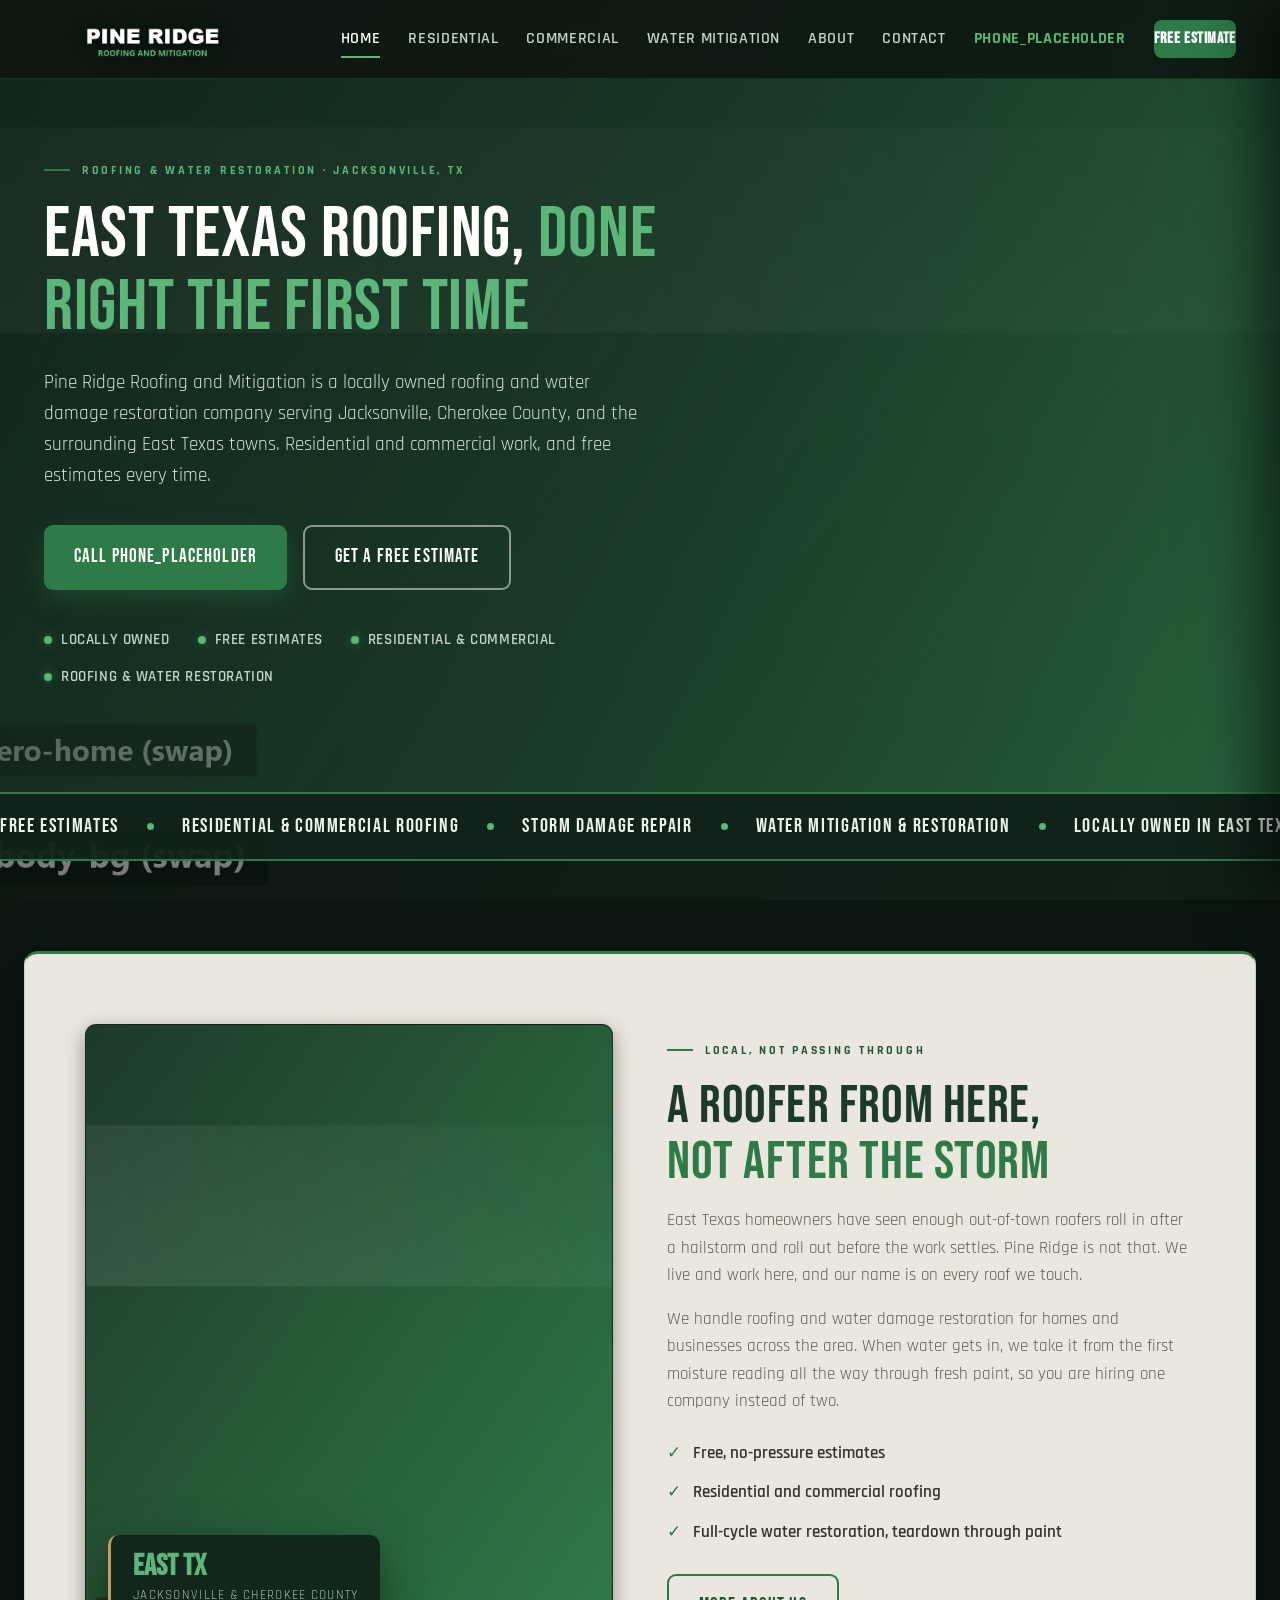
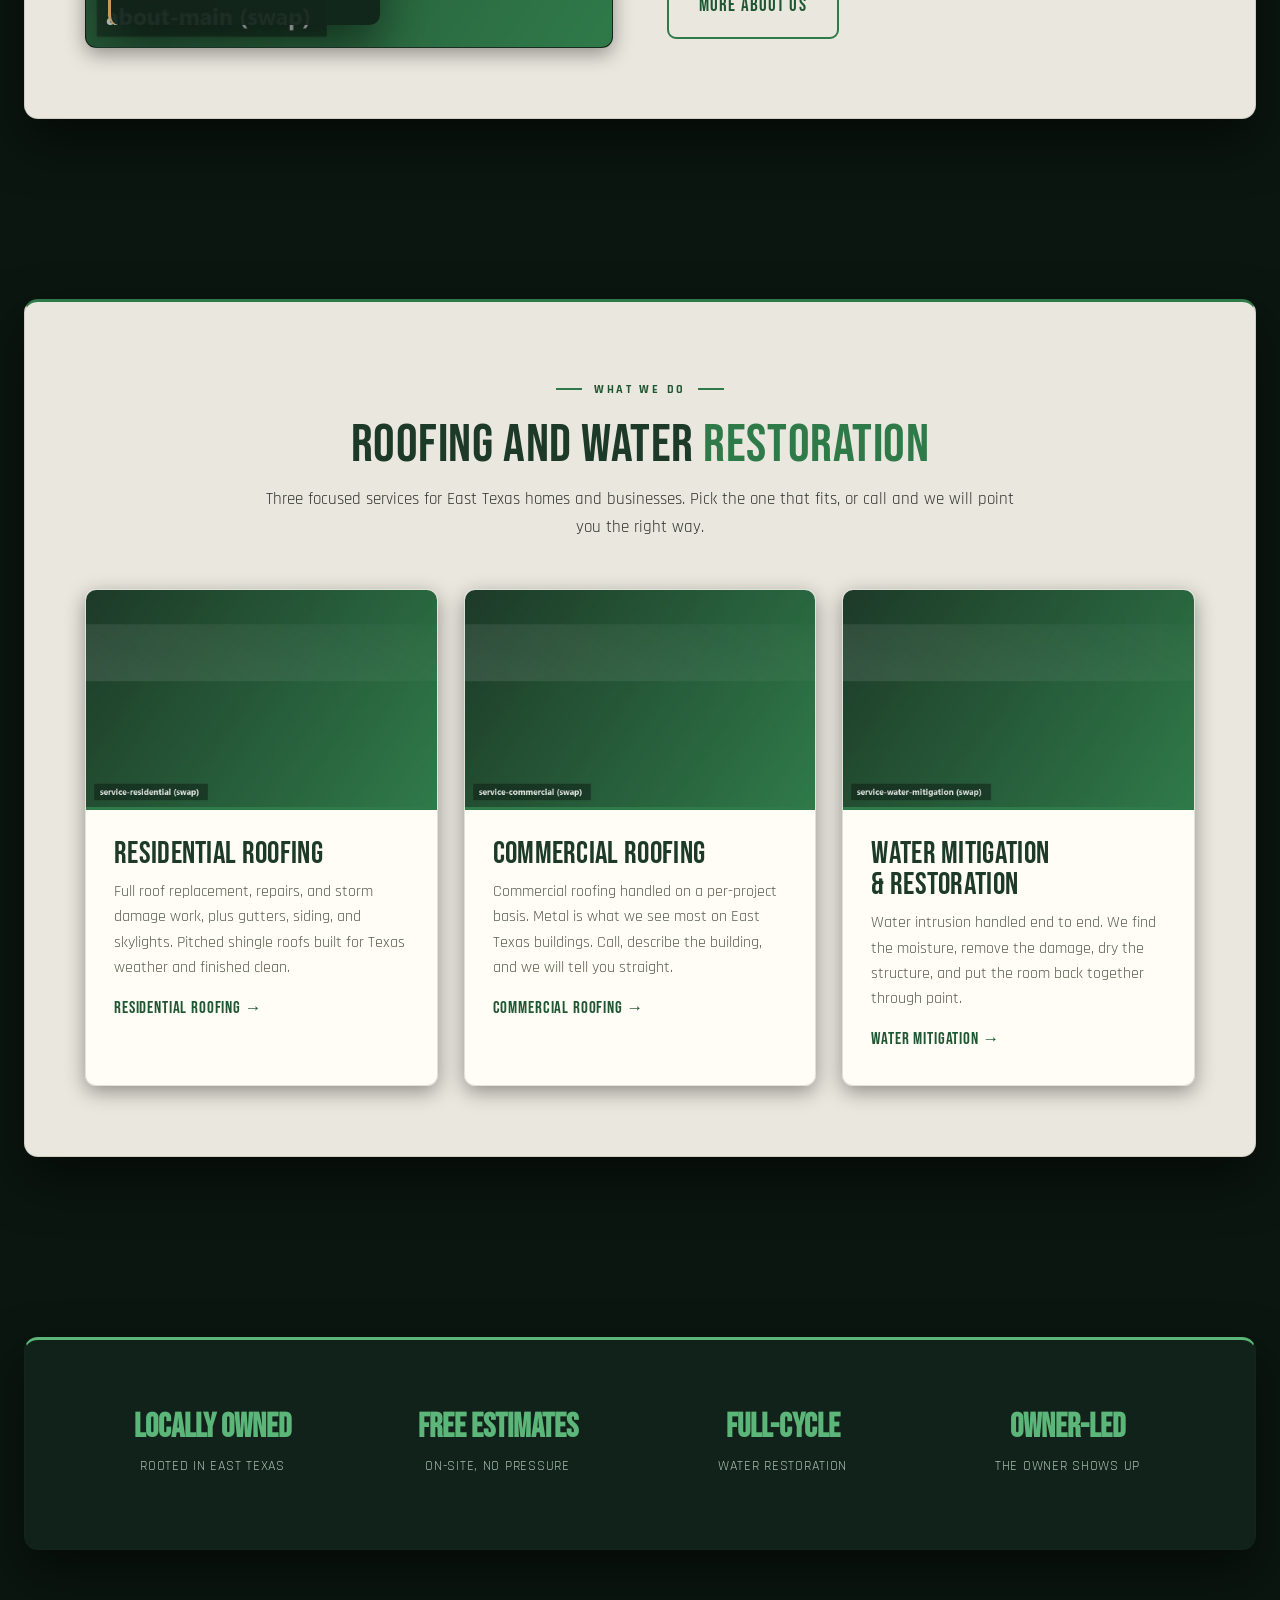
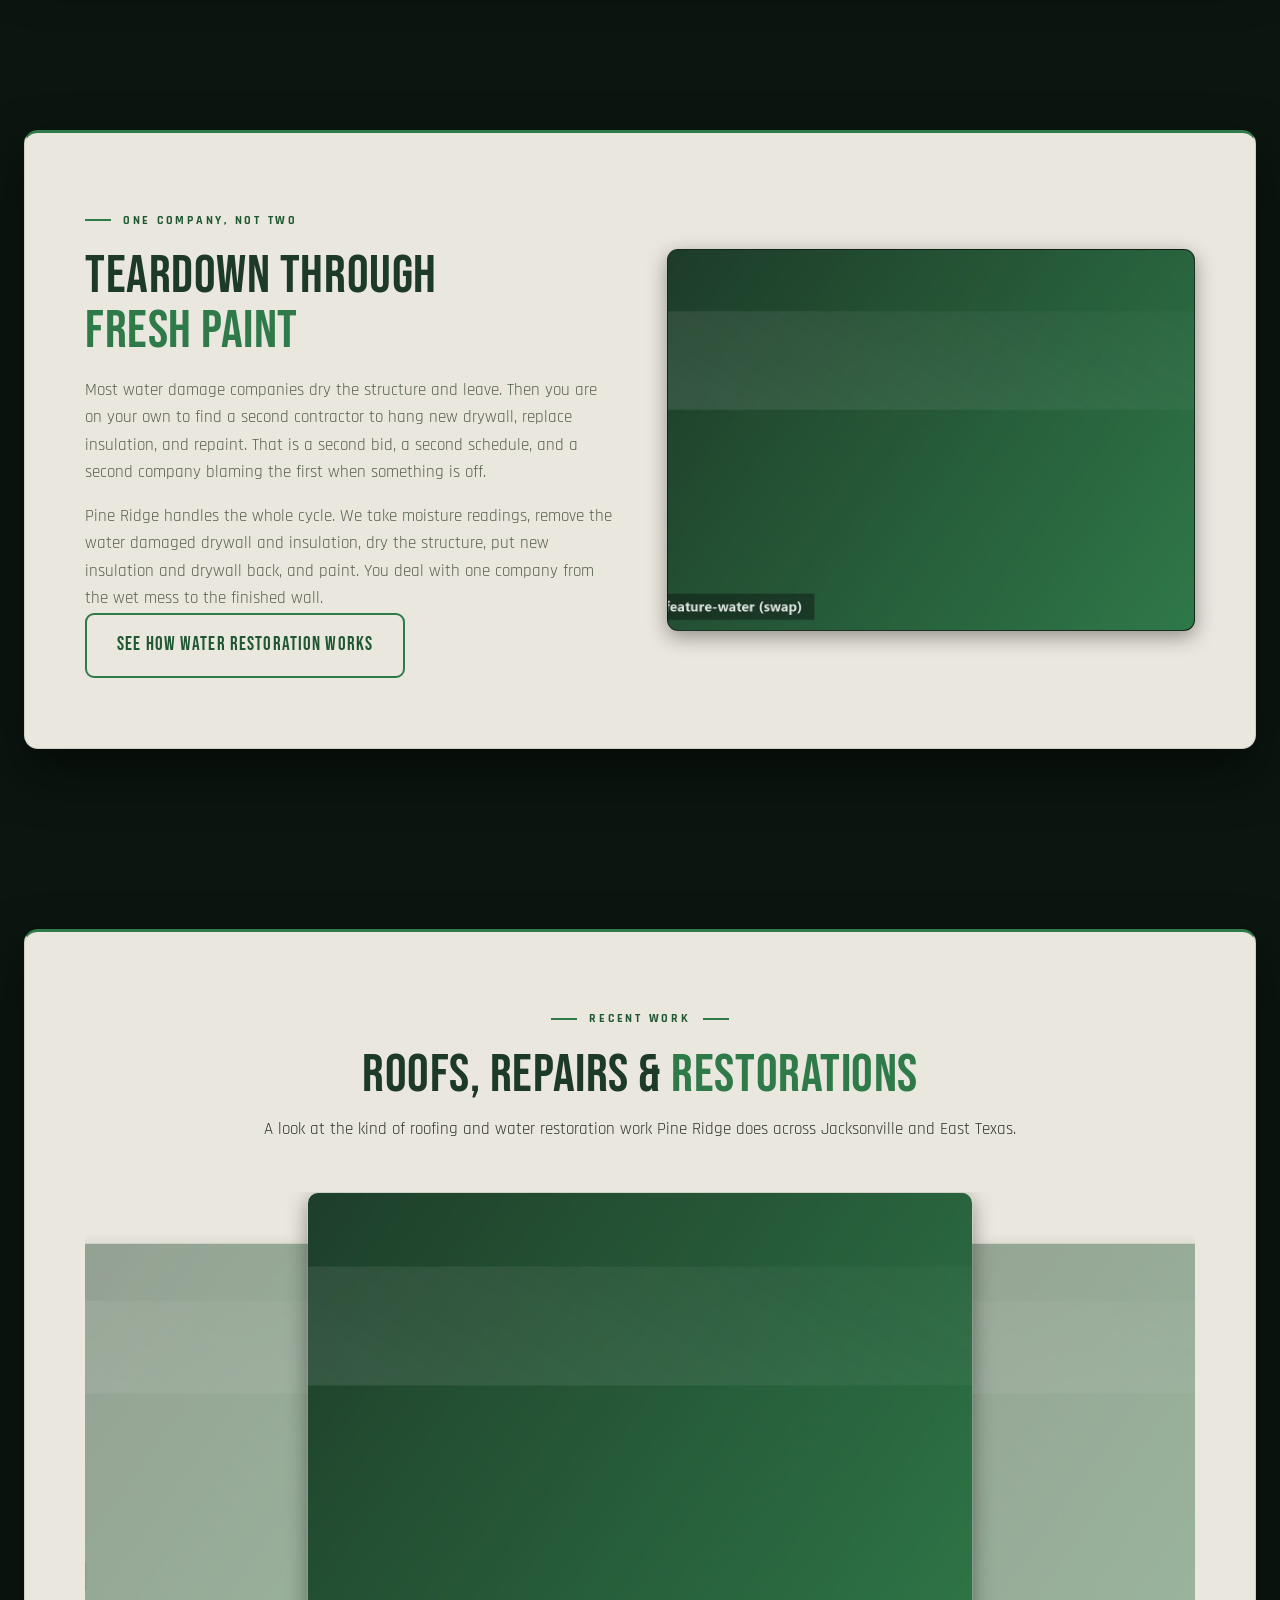
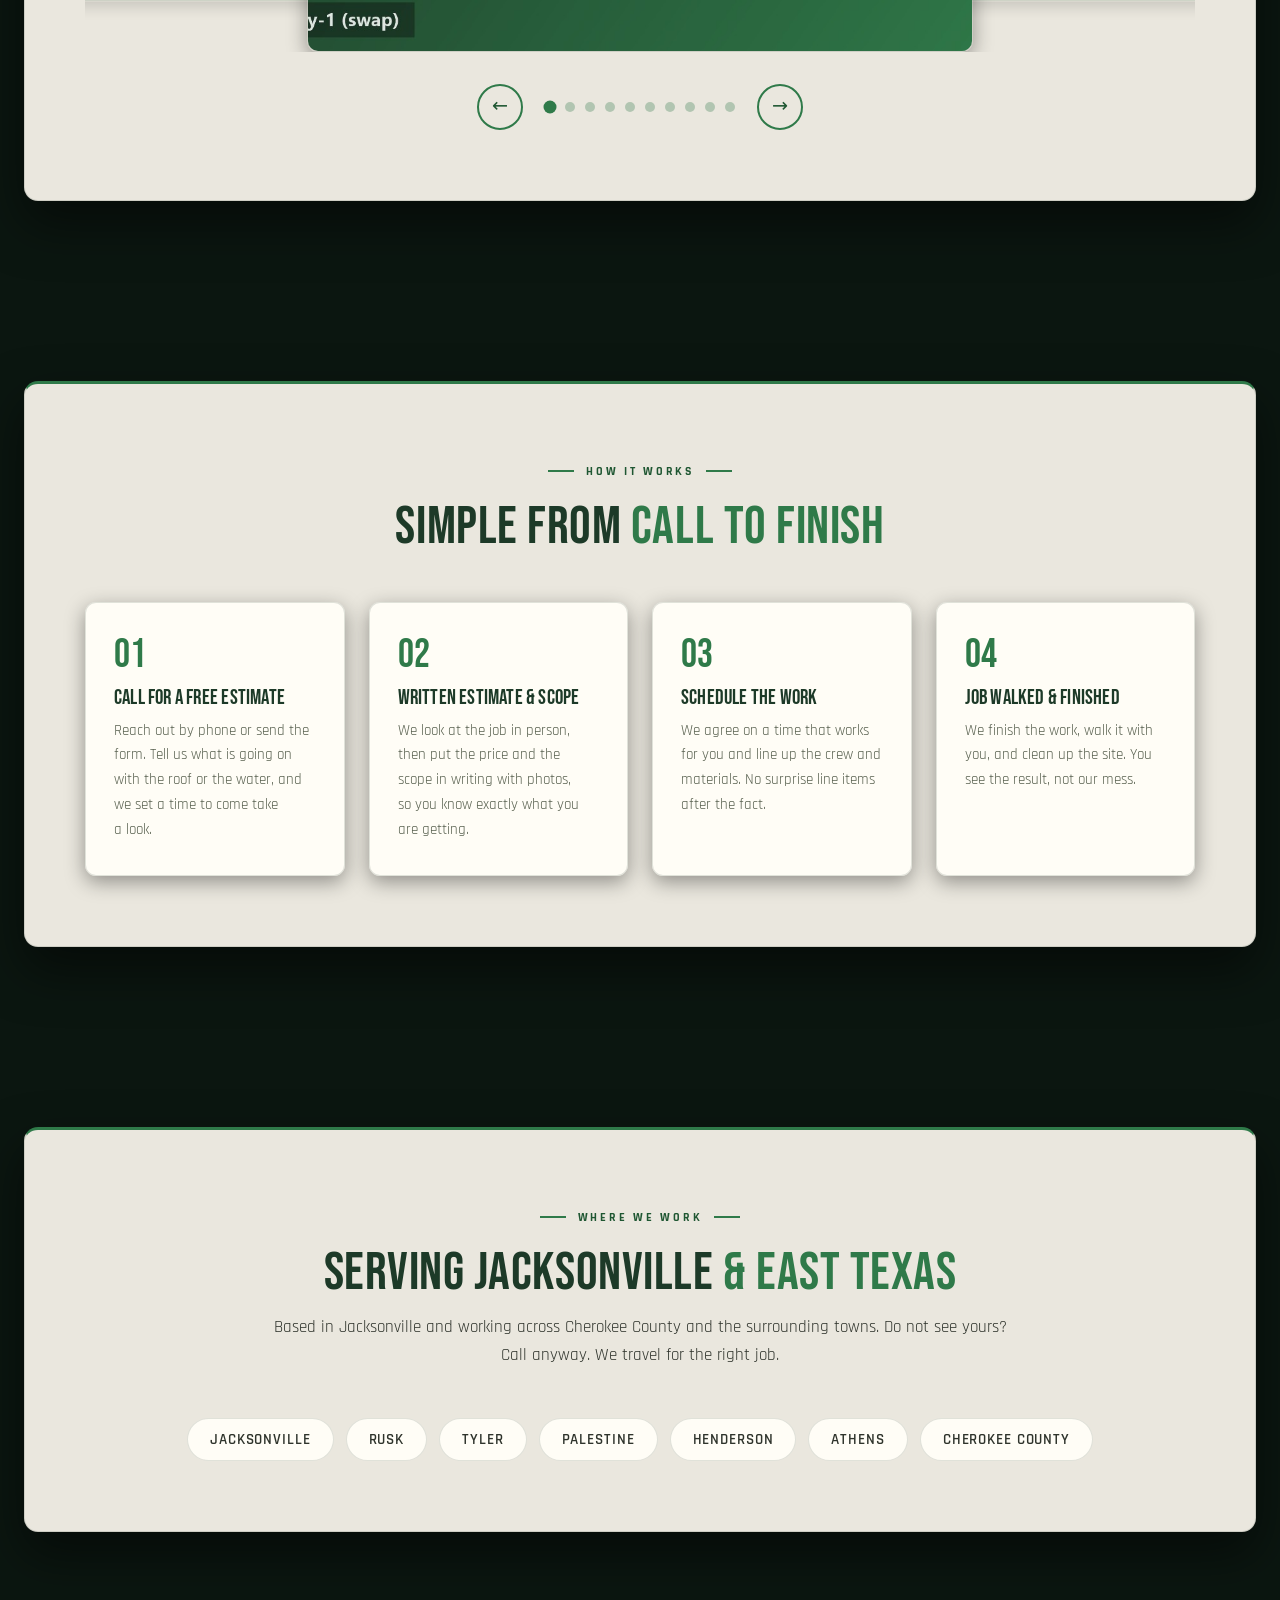
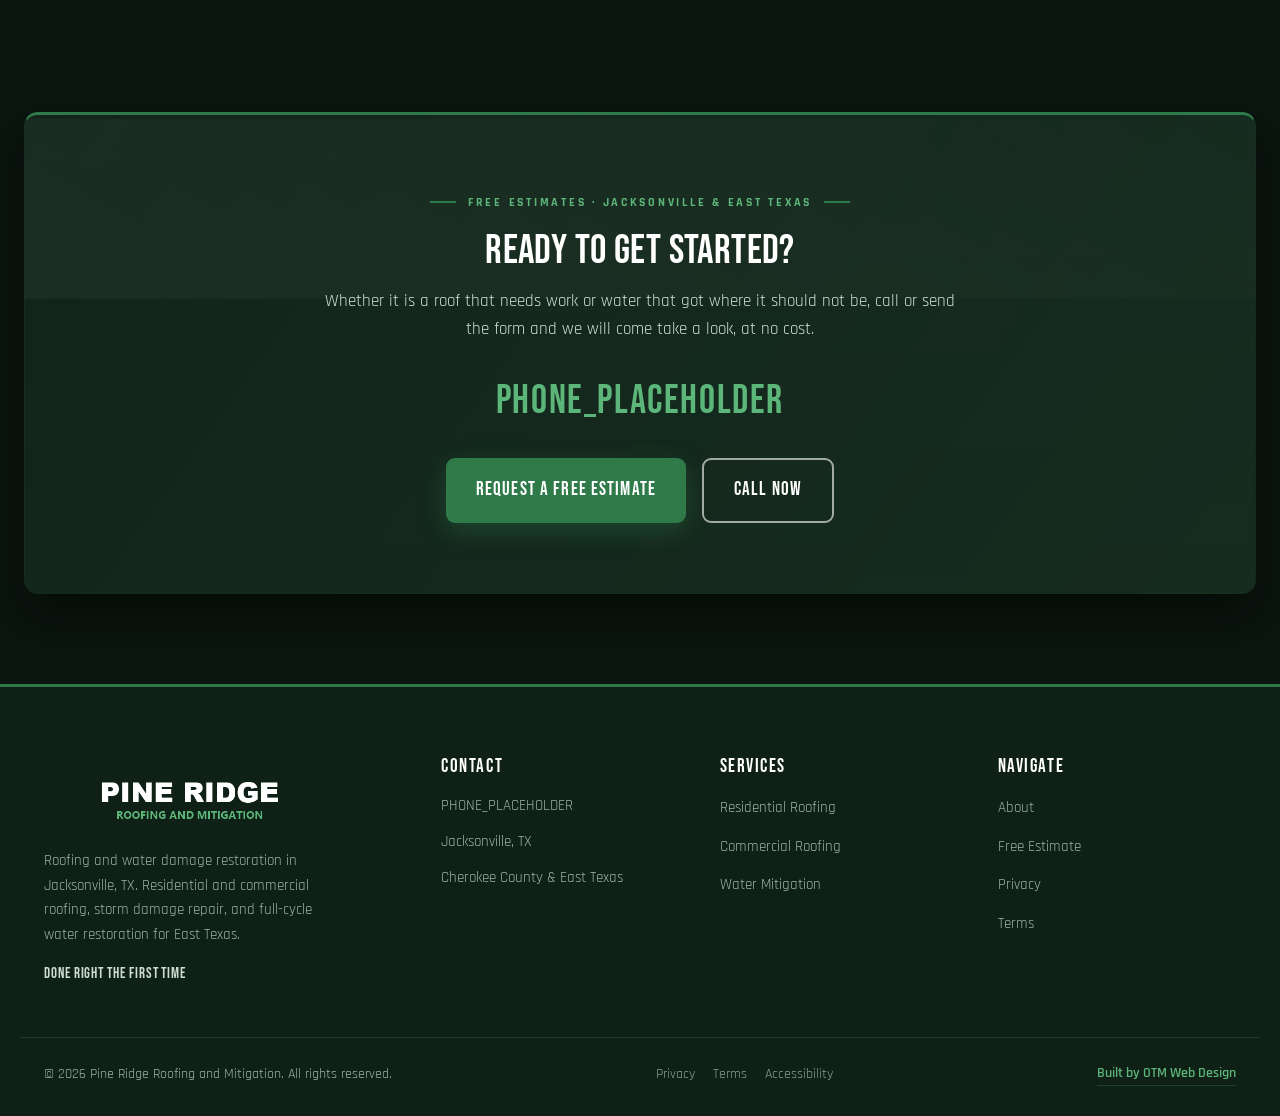
==== commit dfa6908f: "Add homepage Recent Work gallery carousel (10 images) Featured-center coverflow, auto-advancing with" ====
--- a/index.html
+++ b/index.html
@@ -212,6 +212,36 @@
     </div>
   </section>
 
+  <!-- GALLERY (Recent Work) -->
+  <section>
+    <div class="container">
+      <div class="section-head center">
+        <span class="eyebrow eyebrow--center">Recent Work</span>
+        <h2>Roofs, Repairs &amp; <span style="color:var(--green)">Restorations</span></h2>
+        <p>A look at the kind of roofing and water restoration work Pine Ridge does across Jacksonville and East Texas.</p>
+      </div>
+      <div class="gallery-carousel">
+        <div class="gallery-stage">
+          <figure class="gallery-slide"><img src="assets/gallery-1.jpg" alt="Completed asphalt shingle roof on an East Texas home"></figure>
+          <figure class="gallery-slide"><img src="assets/gallery-2.jpg" alt="New roof replacement finished on a Jacksonville home"></figure>
+          <figure class="gallery-slide"><img src="assets/gallery-3.jpg" alt="Storm damage roof repair in progress"></figure>
+          <figure class="gallery-slide"><img src="assets/gallery-4.jpg" alt="Metal roof on an East Texas commercial building"></figure>
+          <figure class="gallery-slide"><img src="assets/gallery-5.jpg" alt="New gutters and downspouts installed on a home"></figure>
+          <figure class="gallery-slide"><img src="assets/gallery-6.jpg" alt="Fresh siding on the exterior of a home"></figure>
+          <figure class="gallery-slide"><img src="assets/gallery-7.jpg" alt="Skylight set and sealed into a residential roof"></figure>
+          <figure class="gallery-slide"><img src="assets/gallery-8.jpg" alt="Drying equipment set up during water mitigation"></figure>
+          <figure class="gallery-slide"><img src="assets/gallery-9.jpg" alt="Room rebuilt with new drywall after water damage"></figure>
+          <figure class="gallery-slide"><img src="assets/gallery-10.jpg" alt="Finished interior with fresh paint after water restoration"></figure>
+        </div>
+        <div class="carousel-controls">
+          <button class="carousel-btn carousel-prev" type="button" aria-label="Previous image">&larr;</button>
+          <div class="carousel-dots"></div>
+          <button class="carousel-btn carousel-next" type="button" aria-label="Next image">&rarr;</button>
+        </div>
+      </div>
+    </div>
+  </section>
+
   <!-- PROCESS -->
   <section>
     <div class="container">
--- a/styles.css
+++ b/styles.css
@@ -302,6 +302,35 @@
 .area-list { list-style: none; display: flex; flex-wrap: wrap; gap: 12px; justify-content: center; }
 .area-list li { background: var(--frame-card); border: 1px solid var(--line); border-radius: 30px; padding: 9px 22px; color: var(--ink); font-weight: 600; font-size: 0.92rem; text-transform: uppercase; letter-spacing: 0.06em; transition: border-color 0.2s ease, color 0.2s ease; }
 .area-list li:hover { border-color: var(--green); color: var(--green-deep); }
+
+/* ============================================================
+   GALLERY CAROUSEL (featured-center coverflow, auto-advancing)
+   ============================================================ */
+.gallery-carousel { position: relative; }
+.gallery-stage { position: relative; height: 460px; overflow: hidden; }
+.gallery-slide {
+  position: absolute; top: 0; left: 50%;
+  width: 60%; height: 100%;
+  transform: translateX(-50%) scale(0.7);
+  opacity: 0;
+  transition: transform 0.55s ease, opacity 0.55s ease;
+  pointer-events: none;
+}
+.gallery-slide img { width: 100%; height: 100%; object-fit: cover; border-radius: var(--radius-card); border: 1px solid var(--line); box-shadow: var(--shadow-soft); }
+.gallery-slide.is-active { transform: translateX(-50%) scale(1); opacity: 1; z-index: 3; pointer-events: auto; }
+.gallery-slide.is-prev { transform: translateX(-108%) scale(0.78); opacity: 0.42; z-index: 2; }
+.gallery-slide.is-next { transform: translateX(8%) scale(0.78); opacity: 0.42; z-index: 2; }
+.carousel-controls { display: flex; align-items: center; justify-content: center; gap: 22px; margin-top: 32px; }
+.carousel-btn {
+  background: transparent; border: 2px solid var(--green); color: var(--green-deep);
+  width: 46px; height: 46px; border-radius: 50%; font-size: 1.2rem; cursor: pointer;
+  display: flex; align-items: center; justify-content: center;
+  transition: background 0.2s ease, color 0.2s ease, transform 0.2s ease;
+}
+.carousel-btn:hover { background: var(--green); color: #fff; transform: translateY(-2px); }
+.carousel-dots { display: flex; gap: 10px; flex-wrap: wrap; justify-content: center; max-width: 240px; }
+.carousel-dot { width: 10px; height: 10px; border-radius: 50%; border: none; background: rgba(var(--green-rgb), 0.3); cursor: pointer; transition: background 0.2s ease, transform 0.2s ease; }
+.carousel-dot.is-active { background: var(--green); transform: scale(1.3); }
 
 /* ============================================================
    CTA STRIP (overlay composited into the background stack)
@@ -411,6 +440,7 @@
   .values-grid { grid-template-columns: 1fr; }
   .hero { min-height: 78vh; }
   .flow-step { grid-template-columns: auto 1fr; }
+  .gallery-stage { height: 340px; }
 }
 @media (max-width: 560px) {
   body { font-size: 16px; }
@@ -420,6 +450,10 @@
   .trust-grid { grid-template-columns: 1fr 1fr; gap: 28px; }
   .footer-grid { grid-template-columns: 1fr; }
   .field-row { grid-template-columns: 1fr; }
+  .gallery-stage { height: 230px; }
+  .gallery-slide { width: 80%; }
+  .gallery-slide.is-prev { transform: translateX(-116%) scale(0.8); }
+  .gallery-slide.is-next { transform: translateX(16%) scale(0.8); }
   .page-hero { padding: 130px 0 60px; }
   .hero-actions { flex-direction: column; }
   .hero-actions .btn { width: 100%; }
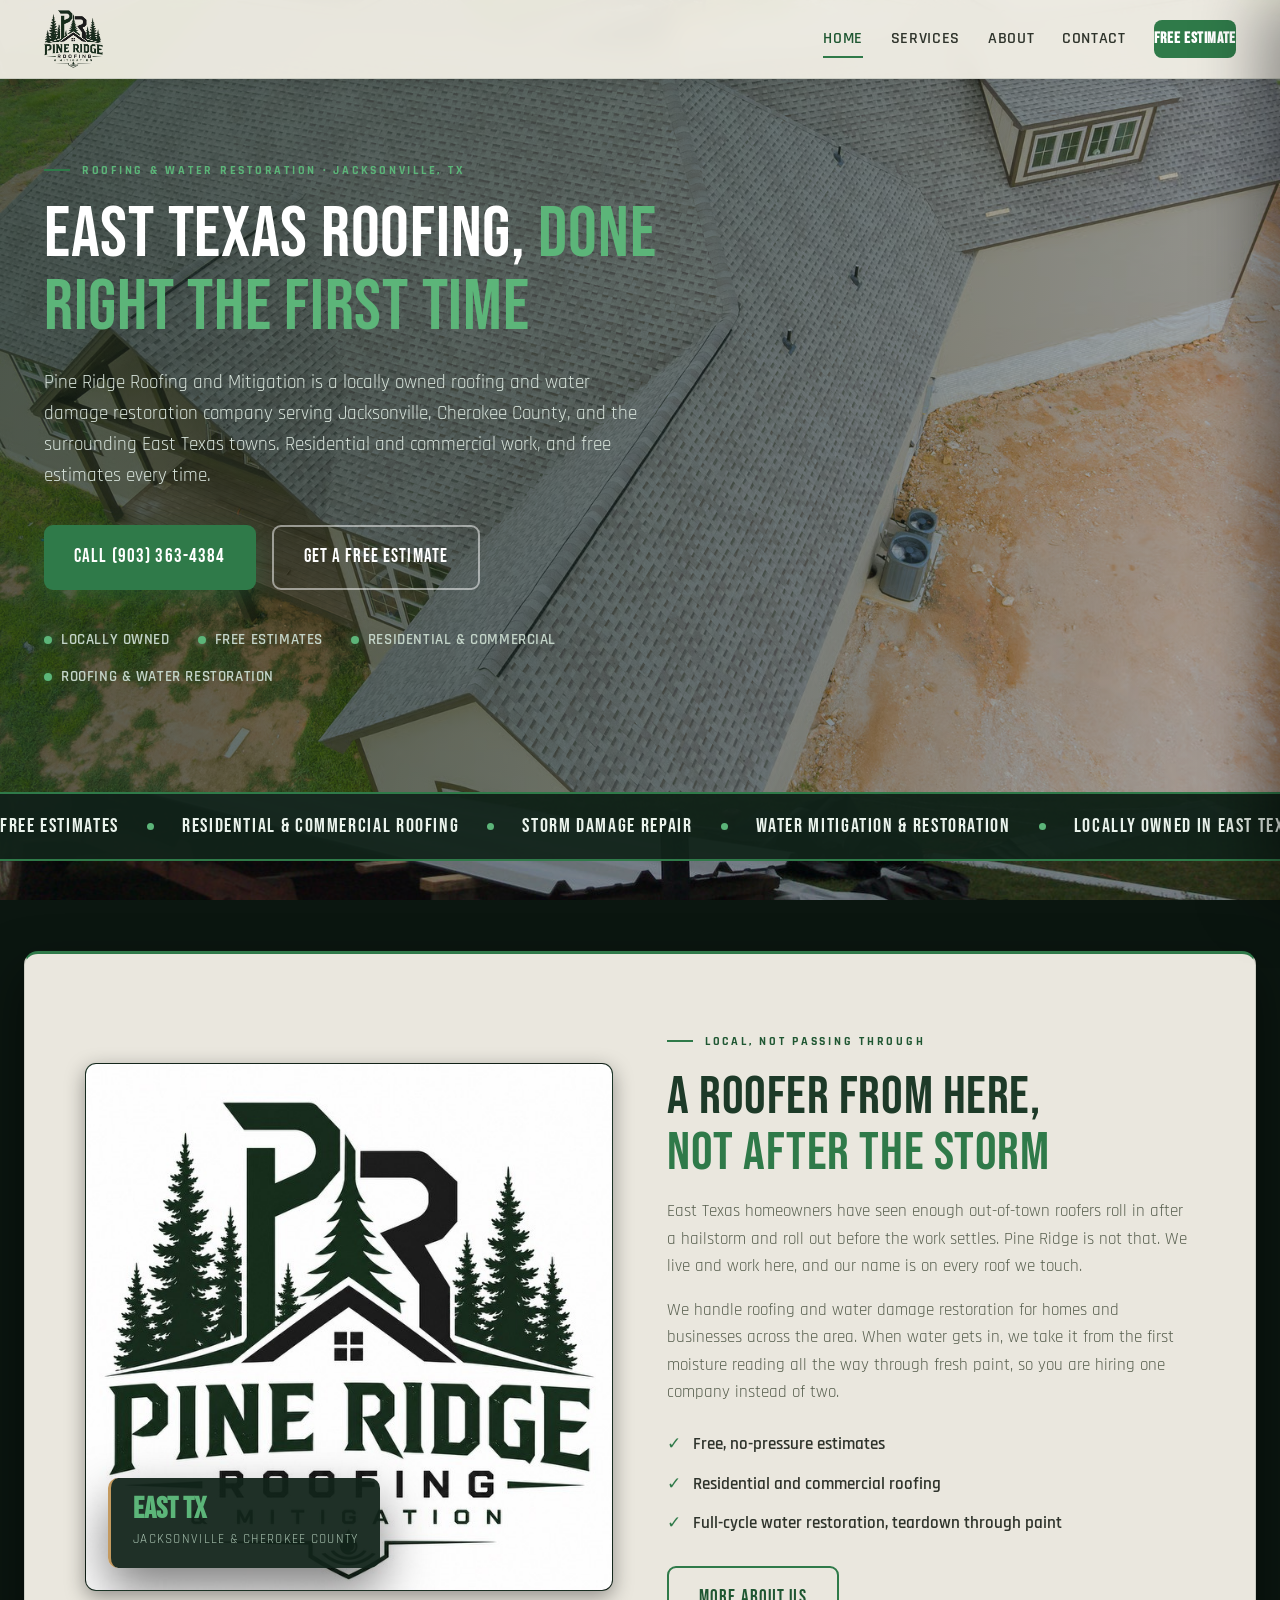
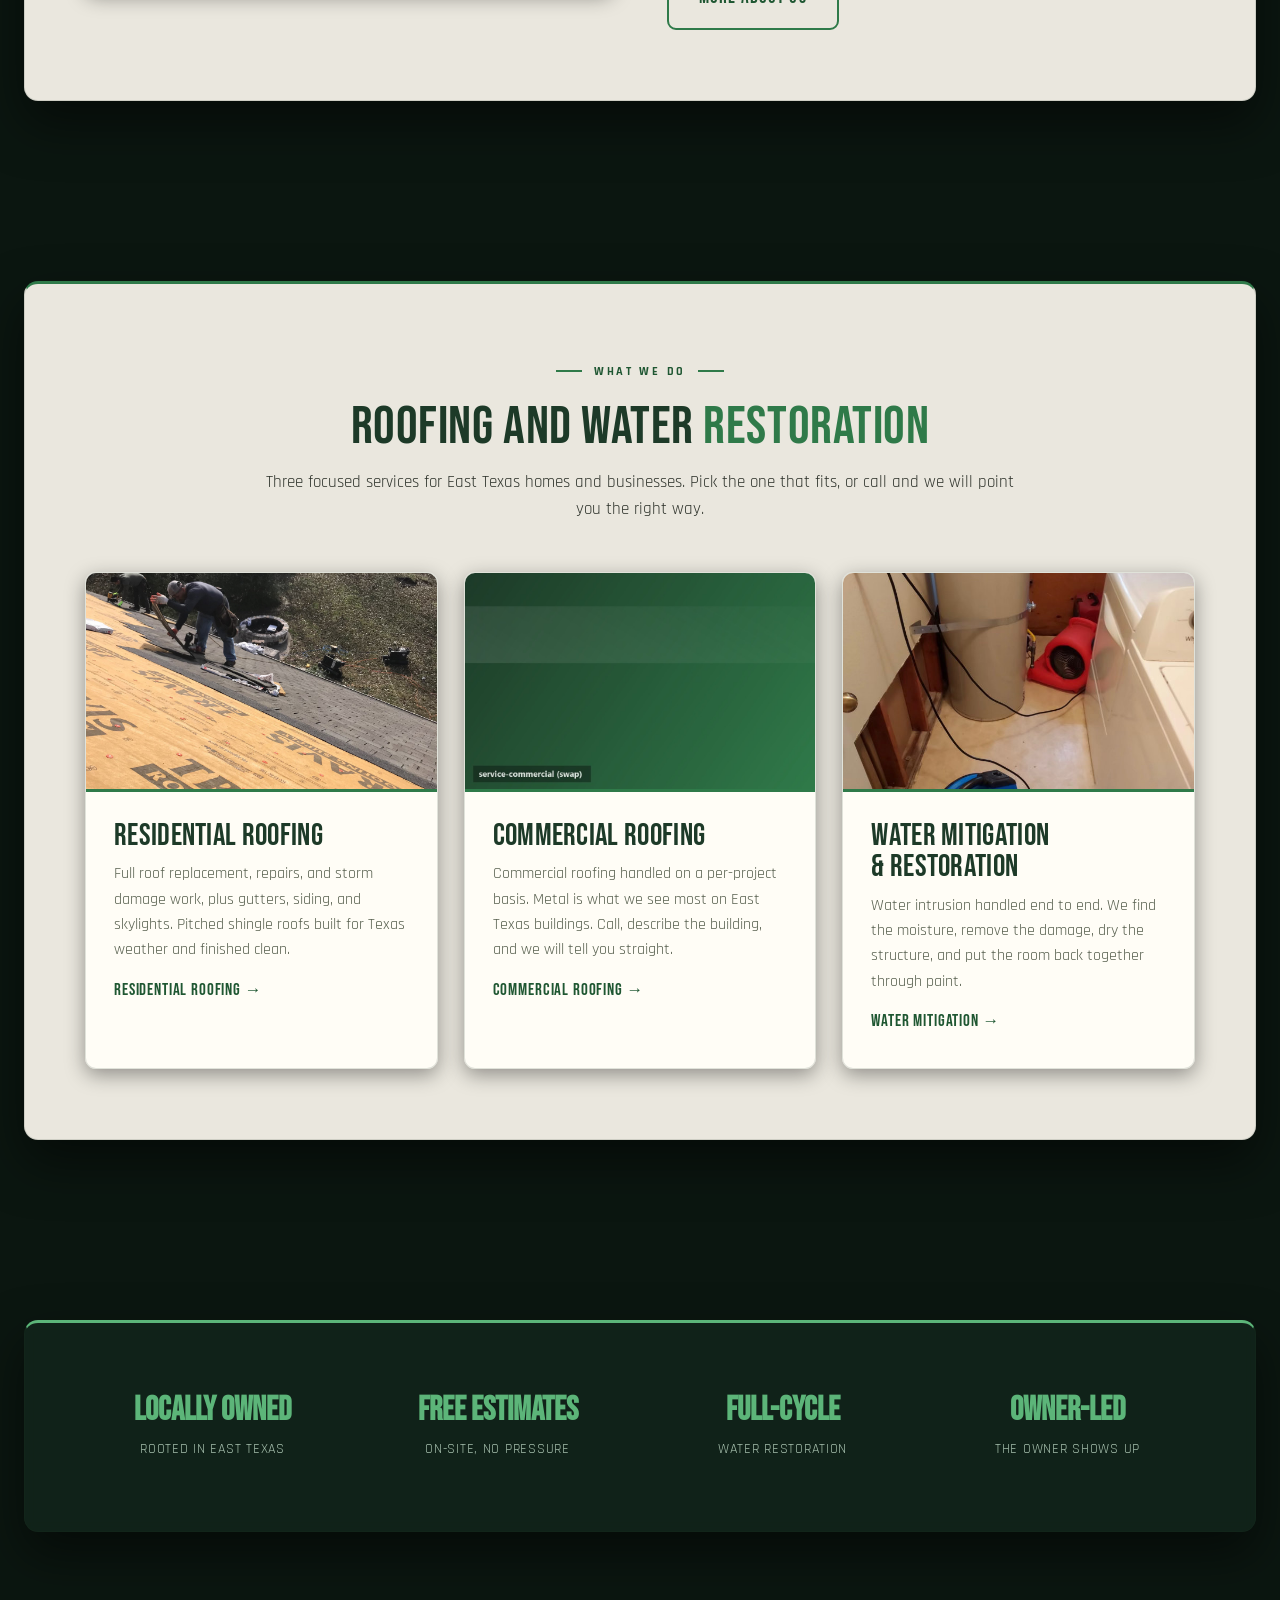
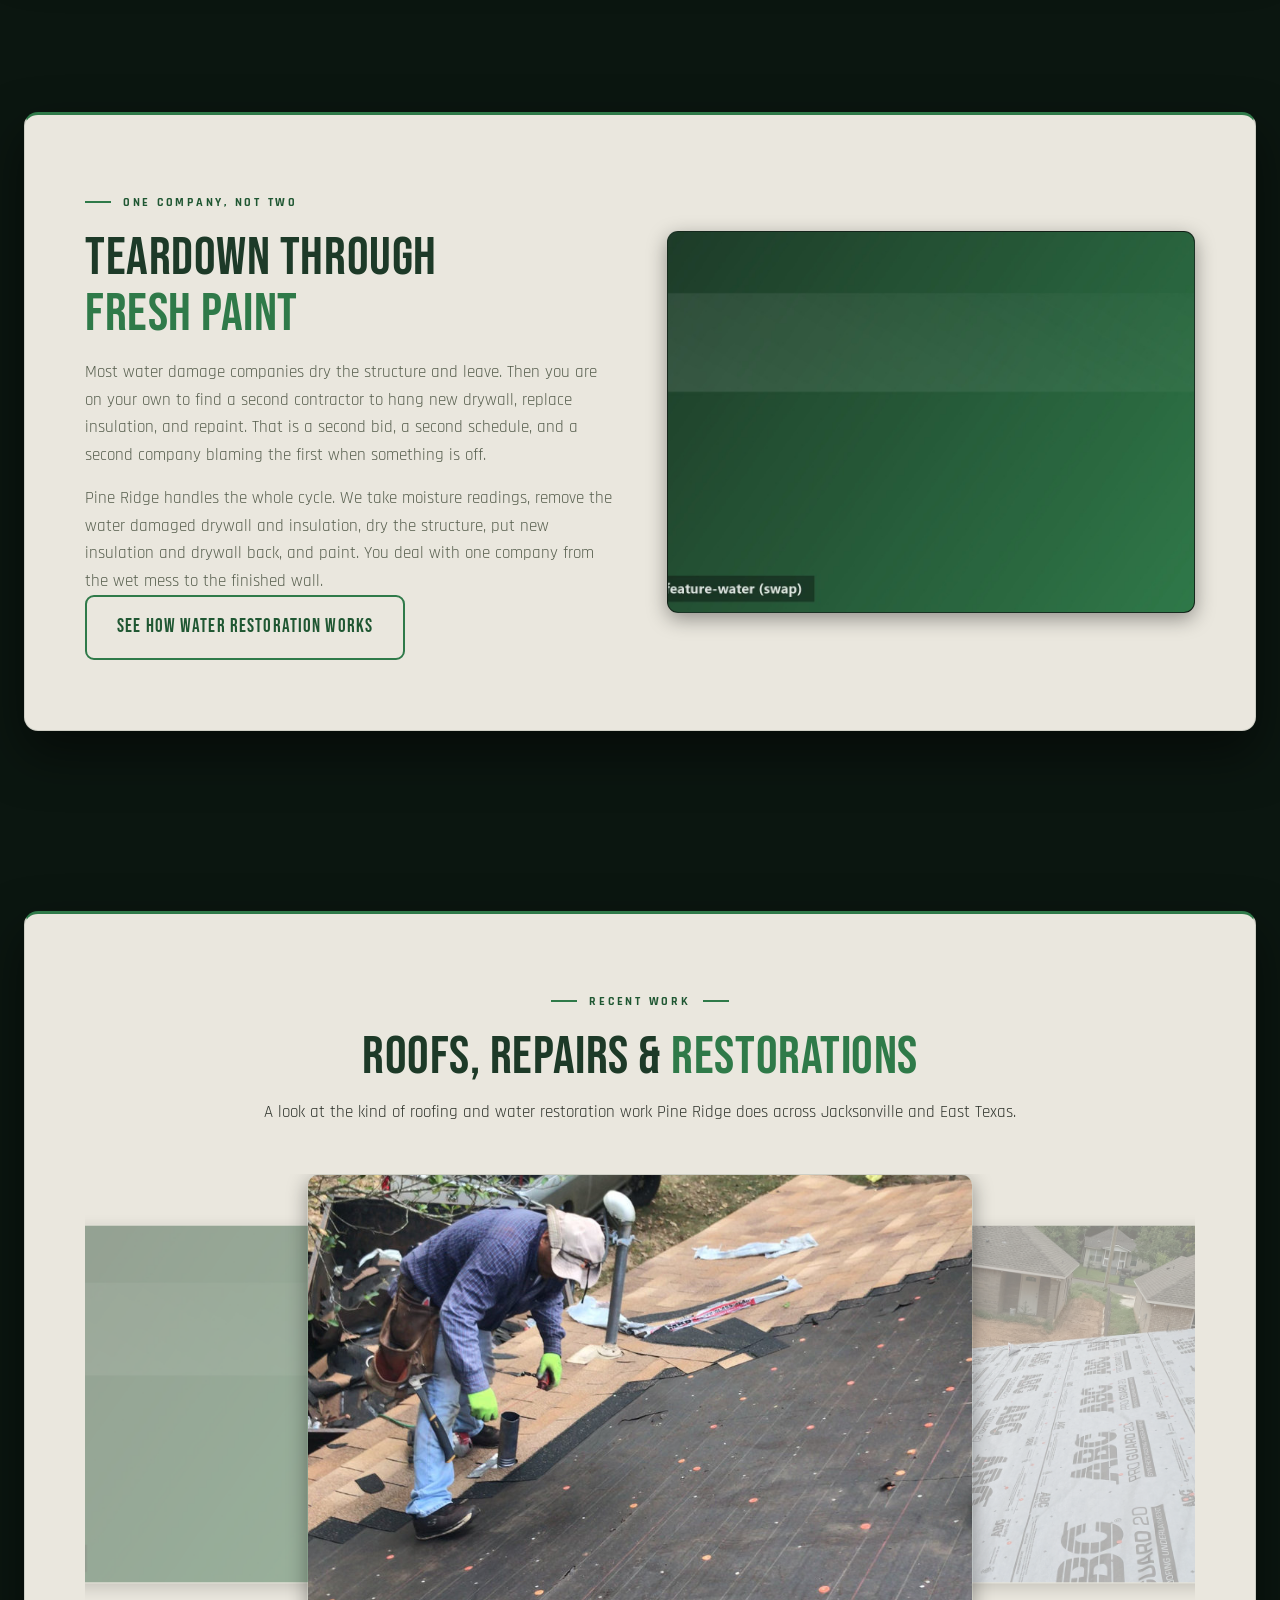
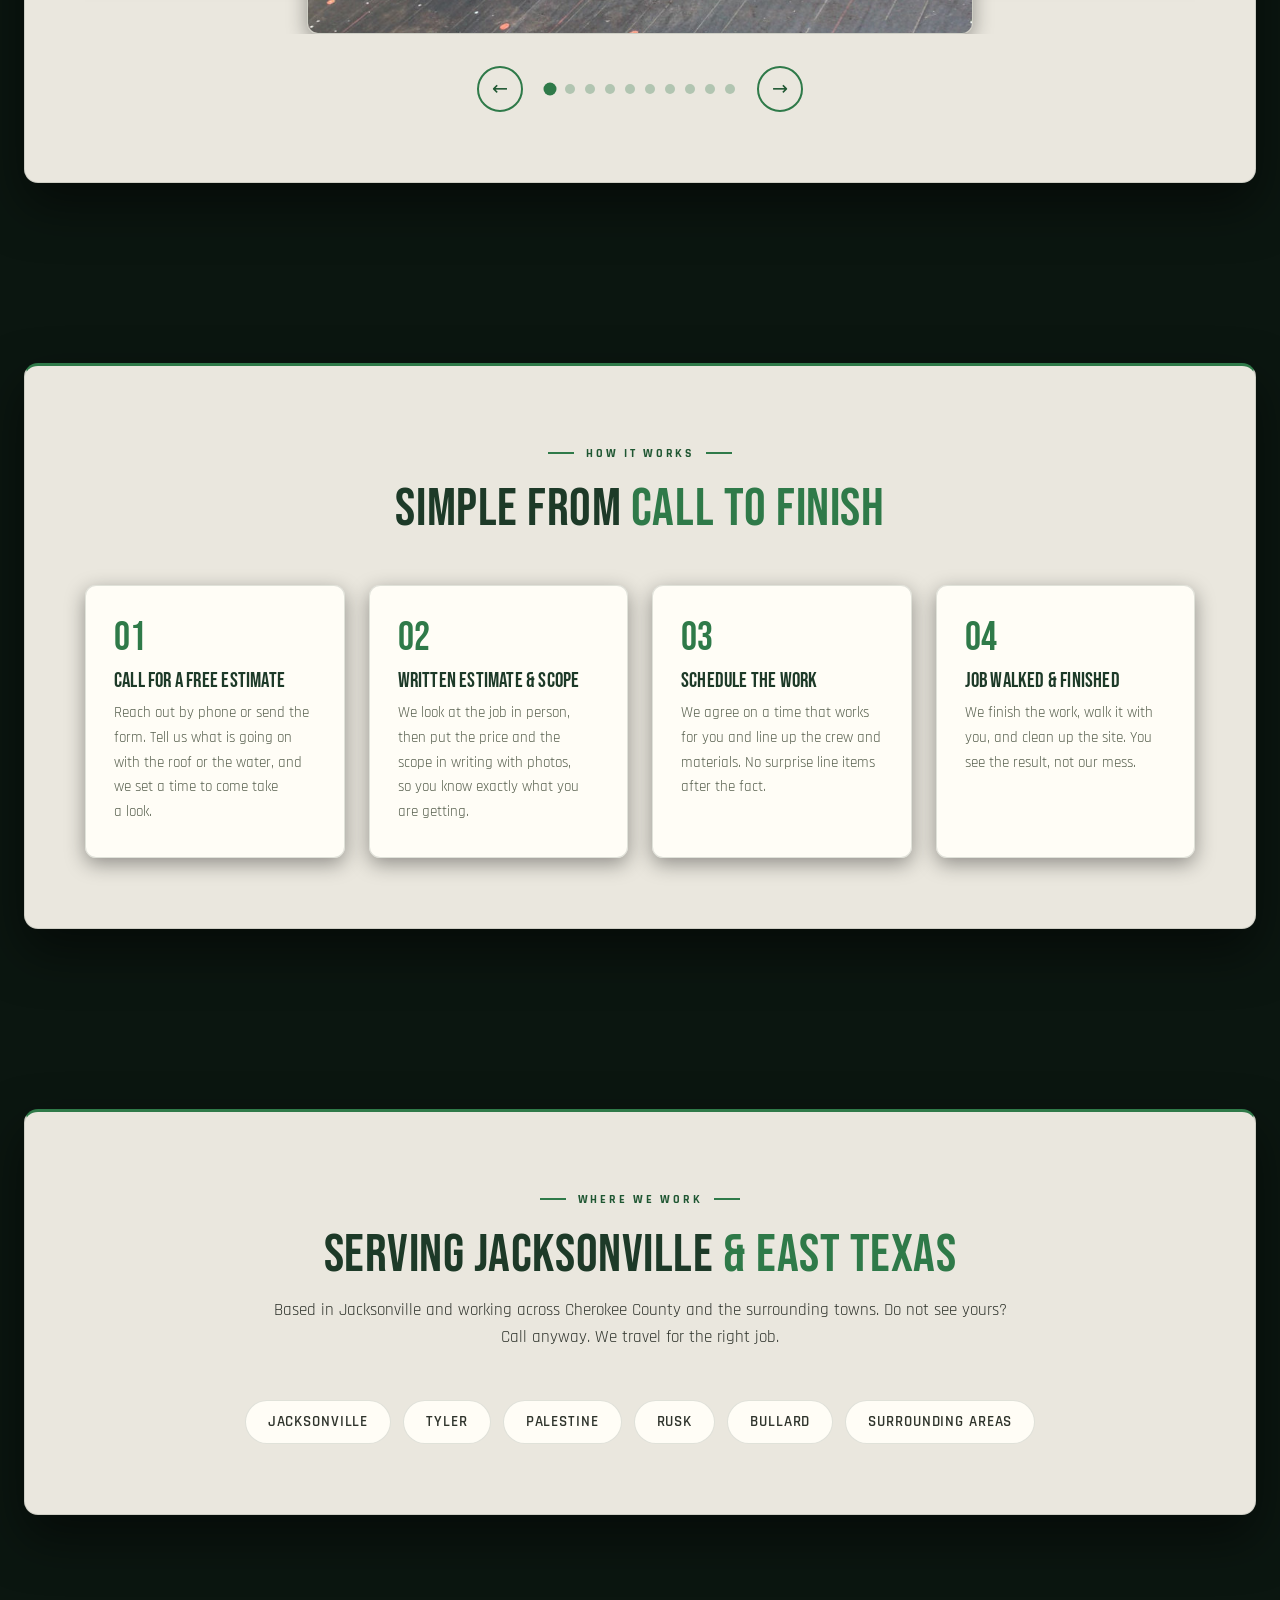
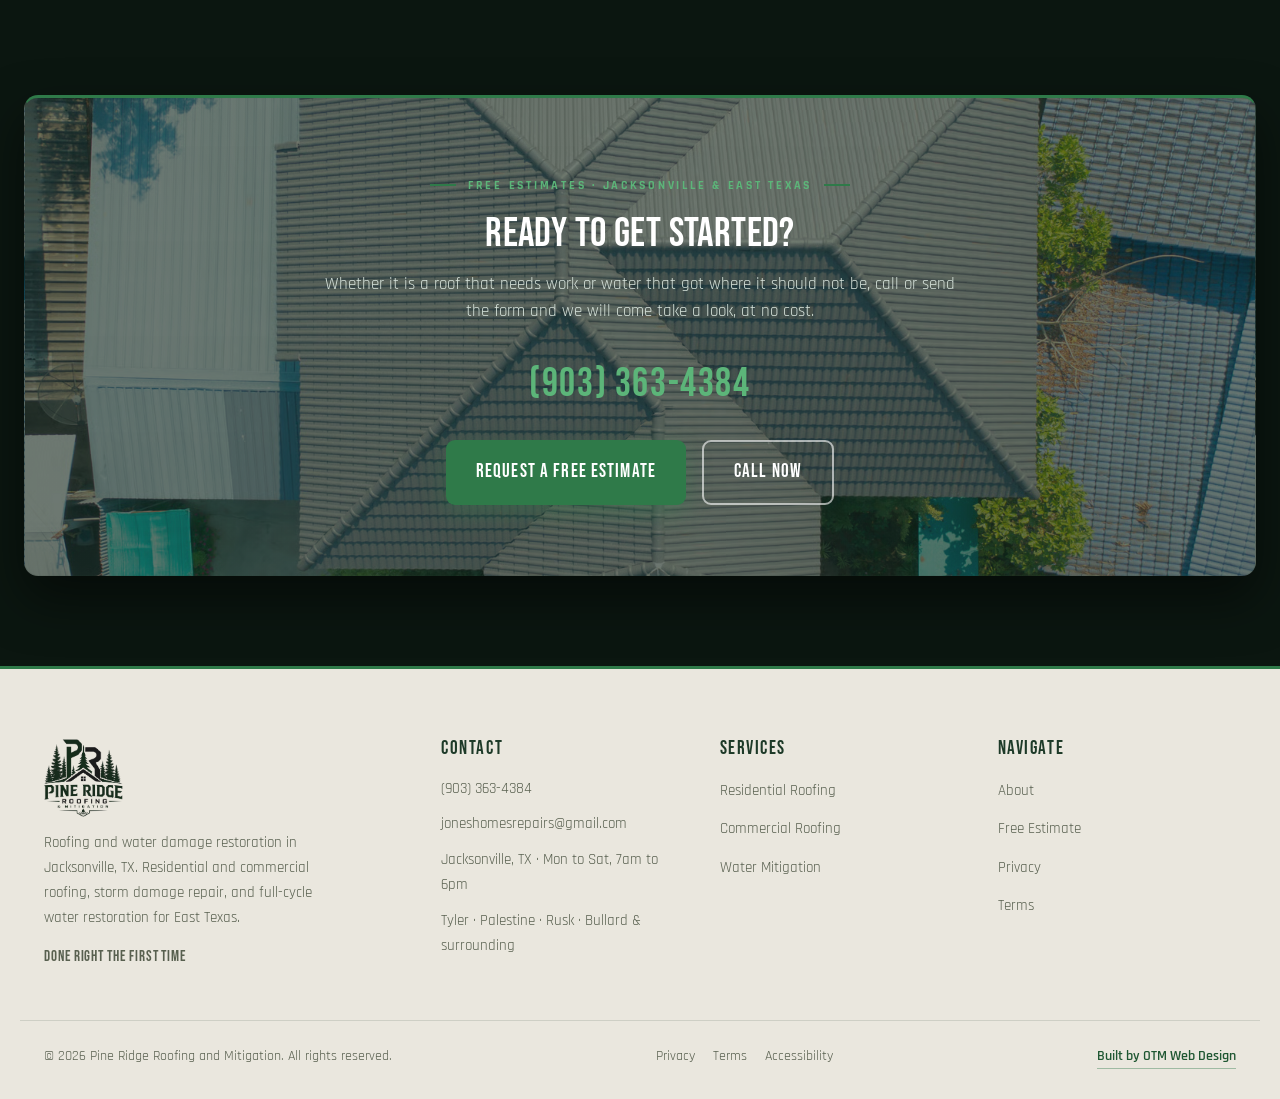
==== commit 78c8afce: "Consolidate services into one page; add real contact info - Merge residential/commercial/water pages" ====
--- a/index.html
+++ b/index.html
@@ -30,14 +30,23 @@
     "name": "Pine Ridge Roofing and Mitigation",
     "image": "https://pineridgeroofingtx.com/assets/og-image.jpg",
     "url": "https://pineridgeroofingtx.com/",
-    "telephone": "PHONE_PLACEHOLDER",
+    "telephone": "+1-903-363-4384",
+    "email": "joneshomesrepairs@gmail.com",
     "address": {
       "@type": "PostalAddress",
       "addressLocality": "Jacksonville",
       "addressRegion": "TX",
       "addressCountry": "US"
     },
-    "areaServed": ["Jacksonville, TX", "Rusk, TX", "Tyler, TX", "Palestine, TX", "Henderson, TX", "Athens, TX", "Cherokee County, TX"],
+    "areaServed": ["Jacksonville, TX", "Tyler, TX", "Palestine, TX", "Rusk, TX", "Bullard, TX"],
+    "openingHoursSpecification": [
+      {
+        "@type": "OpeningHoursSpecification",
+        "dayOfWeek": ["Monday", "Tuesday", "Wednesday", "Thursday", "Friday", "Saturday"],
+        "opens": "07:00",
+        "closes": "18:00"
+      }
+    ],
     "description": "Residential and commercial roofing and full-cycle water damage restoration serving Jacksonville and East Texas."
   }
   </script>
@@ -56,12 +65,9 @@
       </a>
       <div class="nav-links">
         <a href="index.html" data-nav="home">Home</a>
-        <a href="residential-roofing.html" data-nav="residential">Residential</a>
-        <a href="commercial-roofing.html" data-nav="commercial">Commercial</a>
-        <a href="water-mitigation.html" data-nav="water">Water Mitigation</a>
+        <a href="services.html" data-nav="services">Services</a>
         <a href="about.html" data-nav="about">About</a>
         <a href="contact.html" data-nav="contact">Contact</a>
-        <a href="tel:PHONE_PLACEHOLDER" class="nav-phone">PHONE_PLACEHOLDER</a>
         <a href="contact.html" class="nav-cta">Free Estimate</a>
       </div>
       <button class="hamburger" aria-label="Open menu" aria-expanded="false"><span></span><span></span><span></span></button>
@@ -70,12 +76,10 @@
   <div class="nav-backdrop"></div>
   <aside class="mobile-menu">
     <a href="index.html" data-nav="home">Home</a>
-    <a href="residential-roofing.html" data-nav="residential">Residential Roofing</a>
-    <a href="commercial-roofing.html" data-nav="commercial">Commercial Roofing</a>
-    <a href="water-mitigation.html" data-nav="water">Water Mitigation</a>
+    <a href="services.html" data-nav="services">Services</a>
     <a href="about.html" data-nav="about">About</a>
     <a href="contact.html" data-nav="contact">Contact</a>
-    <a href="tel:PHONE_PLACEHOLDER">Call PHONE_PLACEHOLDER</a>
+    <a href="tel:+19033634384">Call (903) 363-4384</a>
     <a href="contact.html" class="btn btn-primary">Free Estimate</a>
   </aside>
 
@@ -87,7 +91,7 @@
         <h1>East Texas Roofing, <span>Done Right the First Time</span></h1>
         <p>Pine Ridge Roofing and Mitigation is a locally owned roofing and water damage restoration company serving Jacksonville, Cherokee County, and the surrounding East Texas towns. Residential and commercial work, and free estimates every time.</p>
         <div class="hero-actions">
-          <a href="tel:PHONE_PLACEHOLDER" class="btn btn-primary">Call PHONE_PLACEHOLDER</a>
+          <a href="tel:+19033634384" class="btn btn-primary">Call (903) 363-4384</a>
           <a href="contact.html" class="btn btn-ghost">Get a Free Estimate</a>
         </div>
         <div class="hero-trust">
@@ -159,7 +163,7 @@
           <div class="card-body">
             <h3>Residential Roofing</h3>
             <p>Full roof replacement, repairs, and storm damage work, plus gutters, siding, and skylights. Pitched shingle roofs built for Texas weather and finished clean.</p>
-            <a href="residential-roofing.html" class="card-link">Residential Roofing &rarr;</a>
+            <a href="services.html#residential" class="card-link">Residential Roofing &rarr;</a>
           </div>
         </article>
         <article class="service-card">
@@ -167,7 +171,7 @@
           <div class="card-body">
             <h3>Commercial Roofing</h3>
             <p>Commercial roofing handled on a per-project basis. Metal is what we see most on East Texas buildings. Call, describe the building, and we will tell you straight.</p>
-            <a href="commercial-roofing.html" class="card-link">Commercial Roofing &rarr;</a>
+            <a href="services.html#commercial" class="card-link">Commercial Roofing &rarr;</a>
           </div>
         </article>
         <article class="service-card">
@@ -175,7 +179,7 @@
           <div class="card-body">
             <h3>Water Mitigation &amp; Restoration</h3>
             <p>Water intrusion handled end to end. We find the moisture, remove the damage, dry the structure, and put the room back together through paint.</p>
-            <a href="water-mitigation.html" class="card-link">Water Mitigation &rarr;</a>
+            <a href="services.html#water-mitigation" class="card-link">Water Mitigation &rarr;</a>
           </div>
         </article>
       </div>
@@ -206,7 +210,7 @@
           <h2>Teardown Through <span style="color:var(--green)">Fresh Paint</span></h2>
           <p>Most water damage companies dry the structure and leave. Then you are on your own to find a second contractor to hang new drywall, replace insulation, and repaint. That is a second bid, a second schedule, and a second company blaming the first when something is off.</p>
           <p>Pine Ridge handles the whole cycle. We take moisture readings, remove the water damaged drywall and insulation, dry the structure, put new insulation and drywall back, and paint. You deal with one company from the wet mess to the finished wall.</p>
-          <a href="water-mitigation.html" class="btn btn-outline">See How Water Restoration Works</a>
+          <a href="services.html#water-mitigation" class="btn btn-outline">See How Water Restoration Works</a>
         </div>
       </div>
     </div>
@@ -284,12 +288,11 @@
       </div>
       <ul class="area-list">
         <li>Jacksonville</li>
-        <li>Rusk</li>
         <li>Tyler</li>
         <li>Palestine</li>
-        <li>Henderson</li>
-        <li>Athens</li>
-        <li>Cherokee County</li>
+        <li>Rusk</li>
+        <li>Bullard</li>
+        <li>Surrounding Areas</li>
       </ul>
     </div>
   </section>
@@ -300,10 +303,10 @@
       <span class="eyebrow eyebrow--center">Free Estimates &middot; Jacksonville &amp; East Texas</span>
       <h2>Ready to Get Started?</h2>
       <p>Whether it is a roof that needs work or water that got where it should not be, call or send the form and we will come take a look, at no cost.</p>
-      <a href="tel:PHONE_PLACEHOLDER" class="cta-phone">PHONE_PLACEHOLDER</a>
+      <a href="tel:+19033634384" class="cta-phone">(903) 363-4384</a>
       <div class="cta-actions">
         <a href="contact.html" class="btn btn-primary">Request a Free Estimate</a>
-        <a href="tel:PHONE_PLACEHOLDER" class="btn btn-outline">Call Now</a>
+        <a href="tel:+19033634384" class="btn btn-outline">Call Now</a>
       </div>
     </div>
   </section>
@@ -319,17 +322,18 @@
       <div class="footer-col">
         <h4>Contact</h4>
         <ul class="footer-contact">
-          <li><a href="tel:PHONE_PLACEHOLDER">PHONE_PLACEHOLDER</a></li>
-          <li><span>Jacksonville, TX</span></li>
-          <li><span>Cherokee County &amp; East Texas</span></li>
+          <li><a href="tel:+19033634384">(903) 363-4384</a></li>
+          <li><a href="mailto:joneshomesrepairs@gmail.com">joneshomesrepairs@gmail.com</a></li>
+          <li><span>Jacksonville, TX &middot; Mon to Sat, 7am to 6pm</span></li>
+          <li><span>Tyler &middot; Palestine &middot; Rusk &middot; Bullard &amp; surrounding</span></li>
         </ul>
       </div>
       <div class="footer-col">
         <h4>Services</h4>
         <ul>
-          <li><a href="residential-roofing.html">Residential Roofing</a></li>
-          <li><a href="commercial-roofing.html">Commercial Roofing</a></li>
-          <li><a href="water-mitigation.html">Water Mitigation</a></li>
+          <li><a href="services.html#residential">Residential Roofing</a></li>
+          <li><a href="services.html#commercial">Commercial Roofing</a></li>
+          <li><a href="services.html#water-mitigation">Water Mitigation</a></li>
         </ul>
       </div>
       <div class="footer-col">
--- a/styles.css
+++ b/styles.css
@@ -100,6 +100,7 @@
 /* ---------- SHARED LAYOUT ---------- */
 .inner { width: 100%; max-width: var(--container); margin: 0 auto; padding: 0 24px; }
 section { padding: 90px 0; position: relative; }
+section[id] { scroll-margin-top: 90px; }
 
 .container {
   position: relative;
@@ -149,26 +150,27 @@
 /* ============================================================
    NAV
    ============================================================ */
-.nav { position: fixed; top: 0; left: 0; right: 0; z-index: 100; background: rgba(12, 22, 16, 0.86); backdrop-filter: blur(10px); border-bottom: 1px solid rgba(var(--green-rgb), 0.28); }
+/* Nav shares the section-card frame tone (light), not a dark anchor. */
+.nav { position: fixed; top: 0; left: 0; right: 0; z-index: 100; background: rgba(247, 243, 234, 0.92); backdrop-filter: blur(10px); border-bottom: 1px solid var(--line); box-shadow: 0 2px 14px rgba(0, 0, 0, 0.12); }
 .nav-inner { display: flex; align-items: center; justify-content: space-between; max-width: var(--container); margin: 0 auto; padding: 10px 24px; gap: 20px; }
 .brand { display: flex; align-items: center; gap: 12px; }
-.brand img { height: 58px; width: auto; filter: drop-shadow(0 2px 8px rgba(0, 0, 0, 0.5)); transition: transform 0.25s ease; }
+.brand img { height: 58px; width: auto; transition: transform 0.25s ease; }
 .brand:hover img { transform: scale(1.04); }
-.brand-word { font-family: var(--font-display); font-size: 1.5rem; letter-spacing: 0.05em; line-height: 1; color: #fff; }
-.brand-word span { color: var(--green-bright); }
+.brand-word { font-family: var(--font-display); font-size: 1.5rem; letter-spacing: 0.05em; line-height: 1; color: var(--heading); }
+.brand-word span { color: var(--green); }
 .nav-links { display: flex; align-items: center; gap: 28px; }
-.nav-links a { font-size: 1.0rem; font-weight: 600; letter-spacing: 0.04em; text-transform: uppercase; color: #c3d4c8; padding: 6px 0; position: relative; transition: color 0.2s ease; }
-.nav-links a::after { content: ""; position: absolute; left: 0; bottom: 0; width: 0; height: 2px; background: var(--green-bright); transition: width 0.25s ease; }
-.nav-links a:hover, .nav-links a.is-active { color: #fff; }
+.nav-links a { font-size: 1.0rem; font-weight: 600; letter-spacing: 0.04em; text-transform: uppercase; color: var(--ink); padding: 6px 0; position: relative; transition: color 0.2s ease; }
+.nav-links a::after { content: ""; position: absolute; left: 0; bottom: 0; width: 0; height: 2px; background: var(--green); transition: width 0.25s ease; }
+.nav-links a:hover, .nav-links a.is-active { color: var(--green-deep); }
 .nav-links a:hover::after, .nav-links a.is-active::after { width: 100%; }
-.nav-phone { font-weight: 700 !important; color: var(--green-bright) !important; }
+.nav-phone { font-weight: 700 !important; color: var(--green-deep) !important; }
 .nav-cta { font-family: var(--font-display); font-size: 1.1rem; letter-spacing: 0.06em; background: var(--green); color: #fff !important; padding: 10px 22px; border-radius: 8px; transition: background 0.2s ease, transform 0.2s ease; }
 .nav-cta::after { display: none; }
 .nav-cta:hover { background: var(--green-deep); transform: translateY(-2px); }
 
 /* ---------- HAMBURGER ---------- */
 .hamburger { display: none; position: relative; width: 48px; height: 48px; margin-left: auto; z-index: 220; }
-.hamburger span { position: absolute; left: 11px; width: 26px; height: 2.5px; background: var(--green-bright); border-radius: 2px; transition: transform 0.3s cubic-bezier(0.5, 0, 0.2, 1), opacity 0.3s cubic-bezier(0.5, 0, 0.2, 1); }
+.hamburger span { position: absolute; left: 11px; width: 26px; height: 2.5px; background: var(--green-deep); border-radius: 2px; transition: transform 0.3s cubic-bezier(0.5, 0, 0.2, 1), opacity 0.3s cubic-bezier(0.5, 0, 0.2, 1); }
 .hamburger span:nth-child(1) { top: 16px; }
 .hamburger span:nth-child(2) { top: 22.75px; }
 .hamburger span:nth-child(3) { top: 29.5px; }
@@ -179,10 +181,10 @@
 /* ---------- MOBILE MENU ---------- */
 .nav-backdrop { position: fixed; inset: 0; background: rgba(0, 0, 0, 0.6); backdrop-filter: blur(2px); opacity: 0; pointer-events: none; transition: opacity 0.35s ease; z-index: 200; }
 .nav-backdrop.is-open { opacity: 1; pointer-events: auto; }
-.mobile-menu { position: fixed; top: 0; right: 0; bottom: 0; width: min(80vw, 360px); background: linear-gradient(165deg, #0e1c14 0%, #14281c 60%, #0d1a12 100%); border-left: 3px solid var(--green); box-shadow: -20px 0 60px rgba(0, 0, 0, 0.6); padding: 96px 32px 50px; transform: translateX(100%); transition: transform 0.4s cubic-bezier(0.5, 0, 0.2, 1); z-index: 210; display: flex; flex-direction: column; }
+.mobile-menu { position: fixed; top: 0; right: 0; bottom: 0; width: min(80vw, 360px); background: var(--frame); border-left: 3px solid var(--green); box-shadow: -20px 0 60px rgba(0, 0, 0, 0.4); padding: 96px 32px 50px; transform: translateX(100%); transition: transform 0.4s cubic-bezier(0.5, 0, 0.2, 1); z-index: 210; display: flex; flex-direction: column; }
 .mobile-menu.is-open { transform: translateX(0); }
-.mobile-menu a { font-family: var(--font-display); font-size: 1.5rem; letter-spacing: 0.08em; text-transform: uppercase; color: #e6efe9; padding: 17px 0; border-bottom: 1px solid rgba(var(--green-rgb), 0.24); transition: color 0.3s ease, padding-left 0.3s ease; }
-.mobile-menu a:hover, .mobile-menu a.is-active { color: var(--green-bright); padding-left: 10px; }
+.mobile-menu a { font-family: var(--font-display); font-size: 1.5rem; letter-spacing: 0.08em; text-transform: uppercase; color: var(--heading); padding: 17px 0; border-bottom: 1px solid var(--line); transition: color 0.3s ease, padding-left 0.3s ease; }
+.mobile-menu a:hover, .mobile-menu a.is-active { color: var(--green-deep); padding-left: 10px; }
 .mobile-menu .btn { margin-top: 26px; width: 100%; }
 
 /* ============================================================
@@ -345,26 +347,27 @@
 /* ============================================================
    FOOTER
    ============================================================ */
-.footer { background: var(--footer-bg); border-top: 3px solid var(--green); color: #9fb4a6; padding: 70px 0 30px; }
+/* Footer shares the section-card frame tone (light), not a dark anchor. */
+.footer { background: var(--frame); border-top: 3px solid var(--green); color: var(--ink-soft); padding: 70px 0 30px; }
 .footer-grid { display: grid; grid-template-columns: 1.5fr 1fr 1fr 1fr; gap: 40px; max-width: var(--container); margin: 0 auto; padding: 0 24px; }
 .footer-brand img { height: 78px; width: auto; margin-bottom: 14px; }
-.footer-brand p { margin-top: 6px; font-size: 0.96rem; max-width: 300px; }
-.footer-tag { font-family: var(--font-display); color: #cdddd2; letter-spacing: 0.06em; font-size: 1.15rem; margin-top: 14px !important; }
-.footer h4 { font-family: var(--font-display); font-size: 1.2rem; letter-spacing: 0.08em; color: #fff; margin-bottom: 18px; }
+.footer-brand p { margin-top: 6px; font-size: 0.96rem; max-width: 300px; color: var(--ink-soft); }
+.footer-tag { font-family: var(--font-display); color: var(--green-deep); letter-spacing: 0.06em; font-size: 1.15rem; margin-top: 14px !important; }
+.footer h4 { font-family: var(--font-display); font-size: 1.2rem; letter-spacing: 0.08em; color: var(--heading); margin-bottom: 18px; }
 .footer ul li { margin-bottom: 11px; }
-.footer ul a, .footer-contact a, .footer-contact span { color: #9fb4a6; font-size: 0.96rem; transition: color 0.2s ease; }
-.footer ul a:hover, .footer-contact a:hover { color: var(--green-bright); }
+.footer ul a, .footer-contact a, .footer-contact span { color: var(--ink-soft); font-size: 0.96rem; transition: color 0.2s ease; }
+.footer ul a:hover, .footer-contact a:hover { color: var(--green-deep); }
 .footer-contact li { display: flex; gap: 10px; align-items: flex-start; }
-.footer-bottom { max-width: var(--container); margin: 50px auto 0; padding: 24px 24px 0; border-top: 1px solid rgba(255, 255, 255, 0.1); display: flex; flex-wrap: wrap; justify-content: space-between; align-items: center; gap: 14px; font-size: 0.88rem; }
+.footer-bottom { max-width: var(--container); margin: 50px auto 0; padding: 24px 24px 0; border-top: 1px solid var(--line); display: flex; flex-wrap: wrap; justify-content: space-between; align-items: center; gap: 14px; font-size: 0.88rem; color: var(--ink-soft); }
 .footer-legal-links { display: flex; gap: 18px; flex-wrap: wrap; }
-.footer-legal-links a { color: #8aa094; }
-.footer-legal-links a:hover { color: var(--green-bright); }
+.footer-legal-links a { color: var(--ink-soft); }
+.footer-legal-links a:hover { color: var(--green-deep); }
 .footer-social { display: flex; gap: 14px; }
-.footer-social a { width: 38px; height: 38px; display: flex; align-items: center; justify-content: center; border-radius: 8px; background: rgba(255, 255, 255, 0.06); color: #9fb4a6; transition: background 0.2s ease, color 0.2s ease; }
+.footer-social a { width: 38px; height: 38px; display: flex; align-items: center; justify-content: center; border-radius: 8px; background: rgba(var(--green-rgb), 0.1); color: var(--green-deep); transition: background 0.2s ease, color 0.2s ease; }
 .footer-social a:hover { background: var(--green); color: #fff; }
 .footer-social svg { width: 18px; height: 18px; }
-.otm-credit { color: var(--green-bright) !important; font-weight: 600; border-bottom: 1px solid rgba(var(--green-rgb), 0.4); }
-.otm-credit:hover { color: #fff !important; border-color: #fff; }
+.otm-credit { color: var(--green-deep) !important; font-weight: 600; border-bottom: 1px solid rgba(var(--green-rgb), 0.4); }
+.otm-credit:hover { color: var(--heading) !important; border-color: var(--heading); }
 
 /* ============================================================
    FORMS / CONTACT
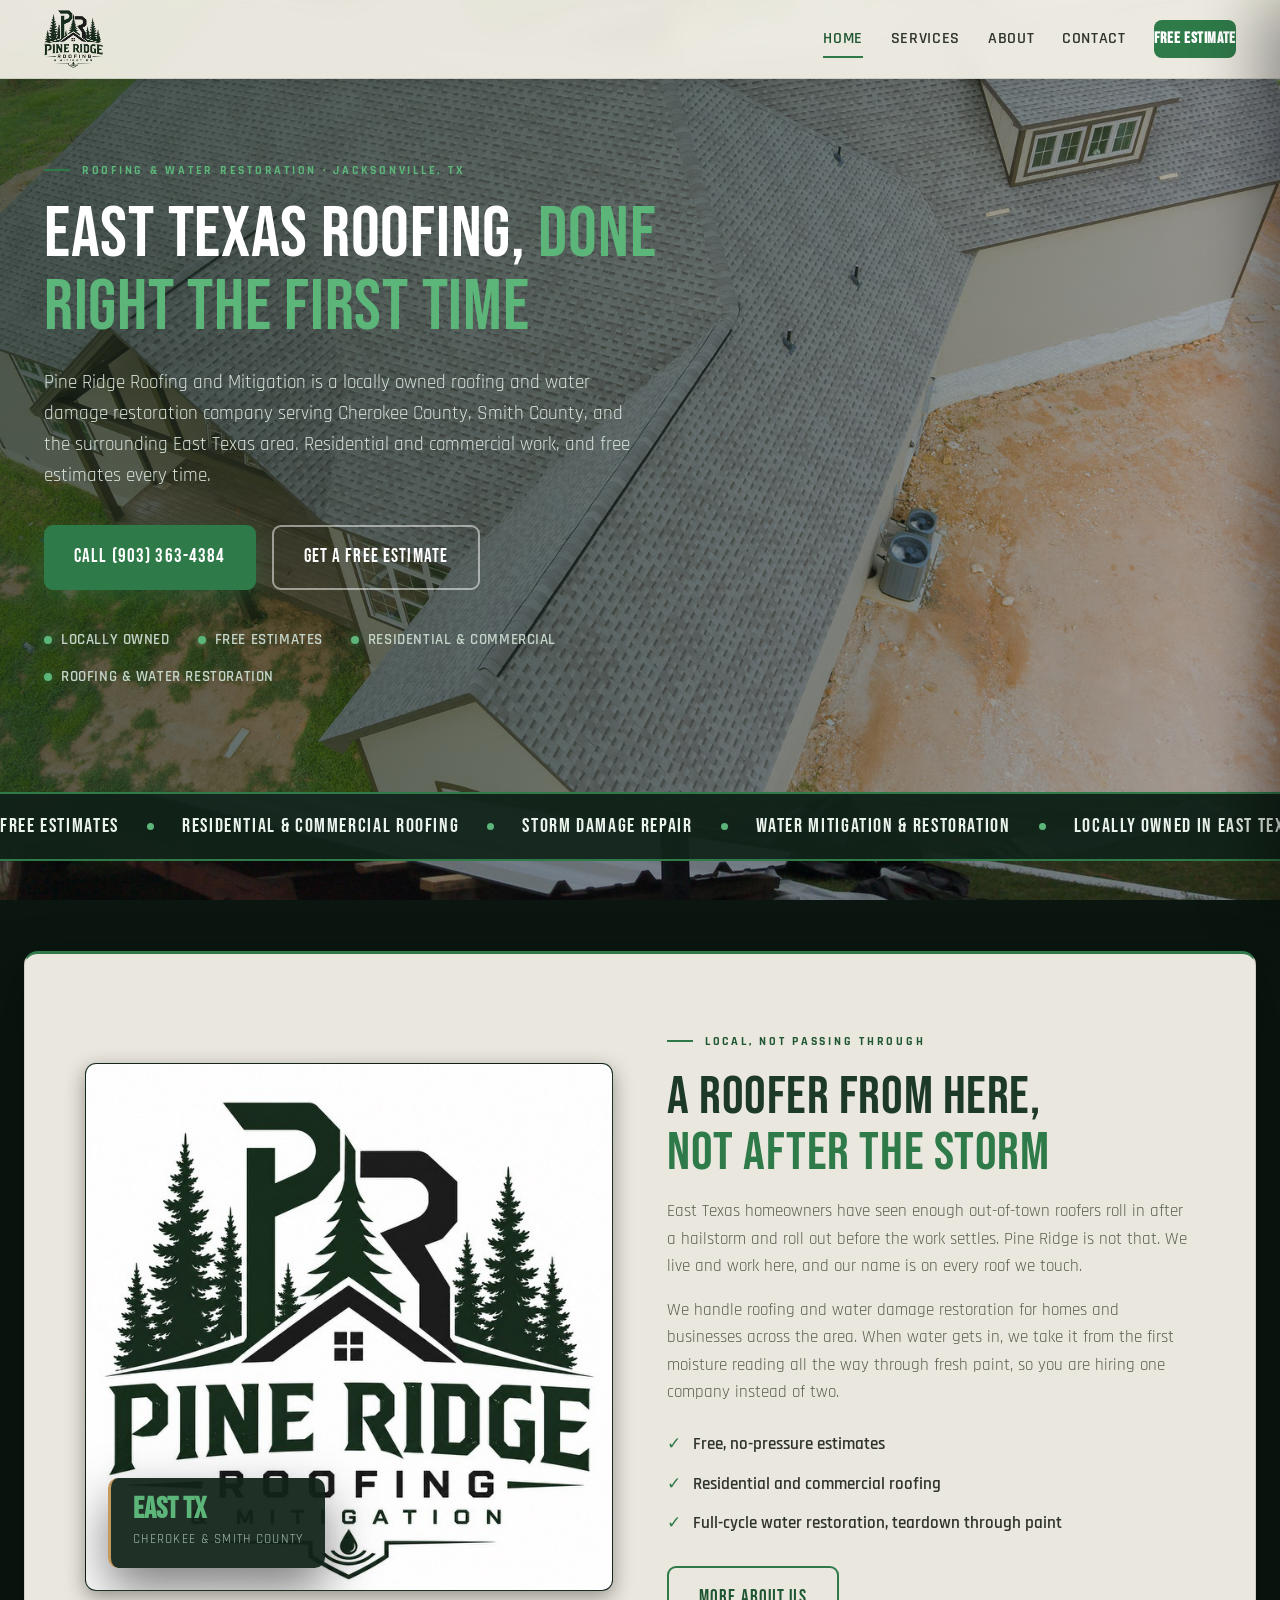
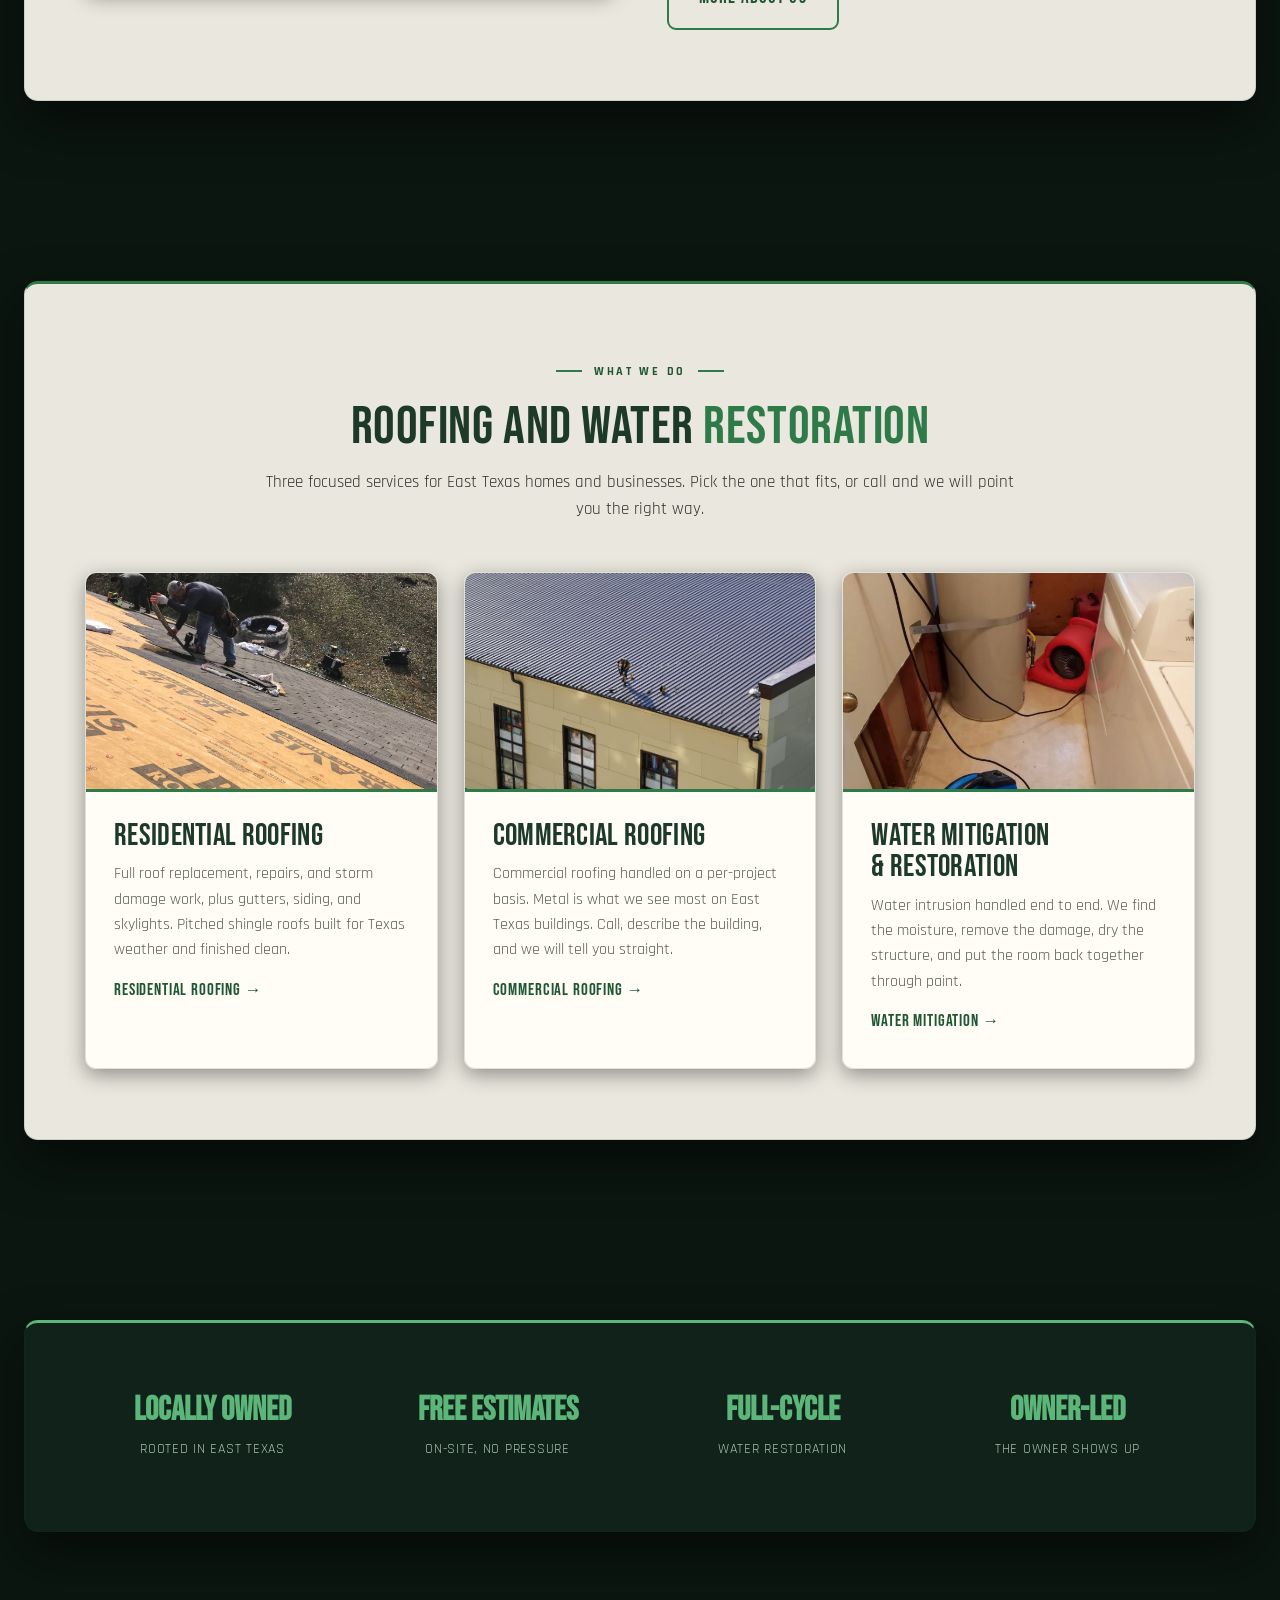
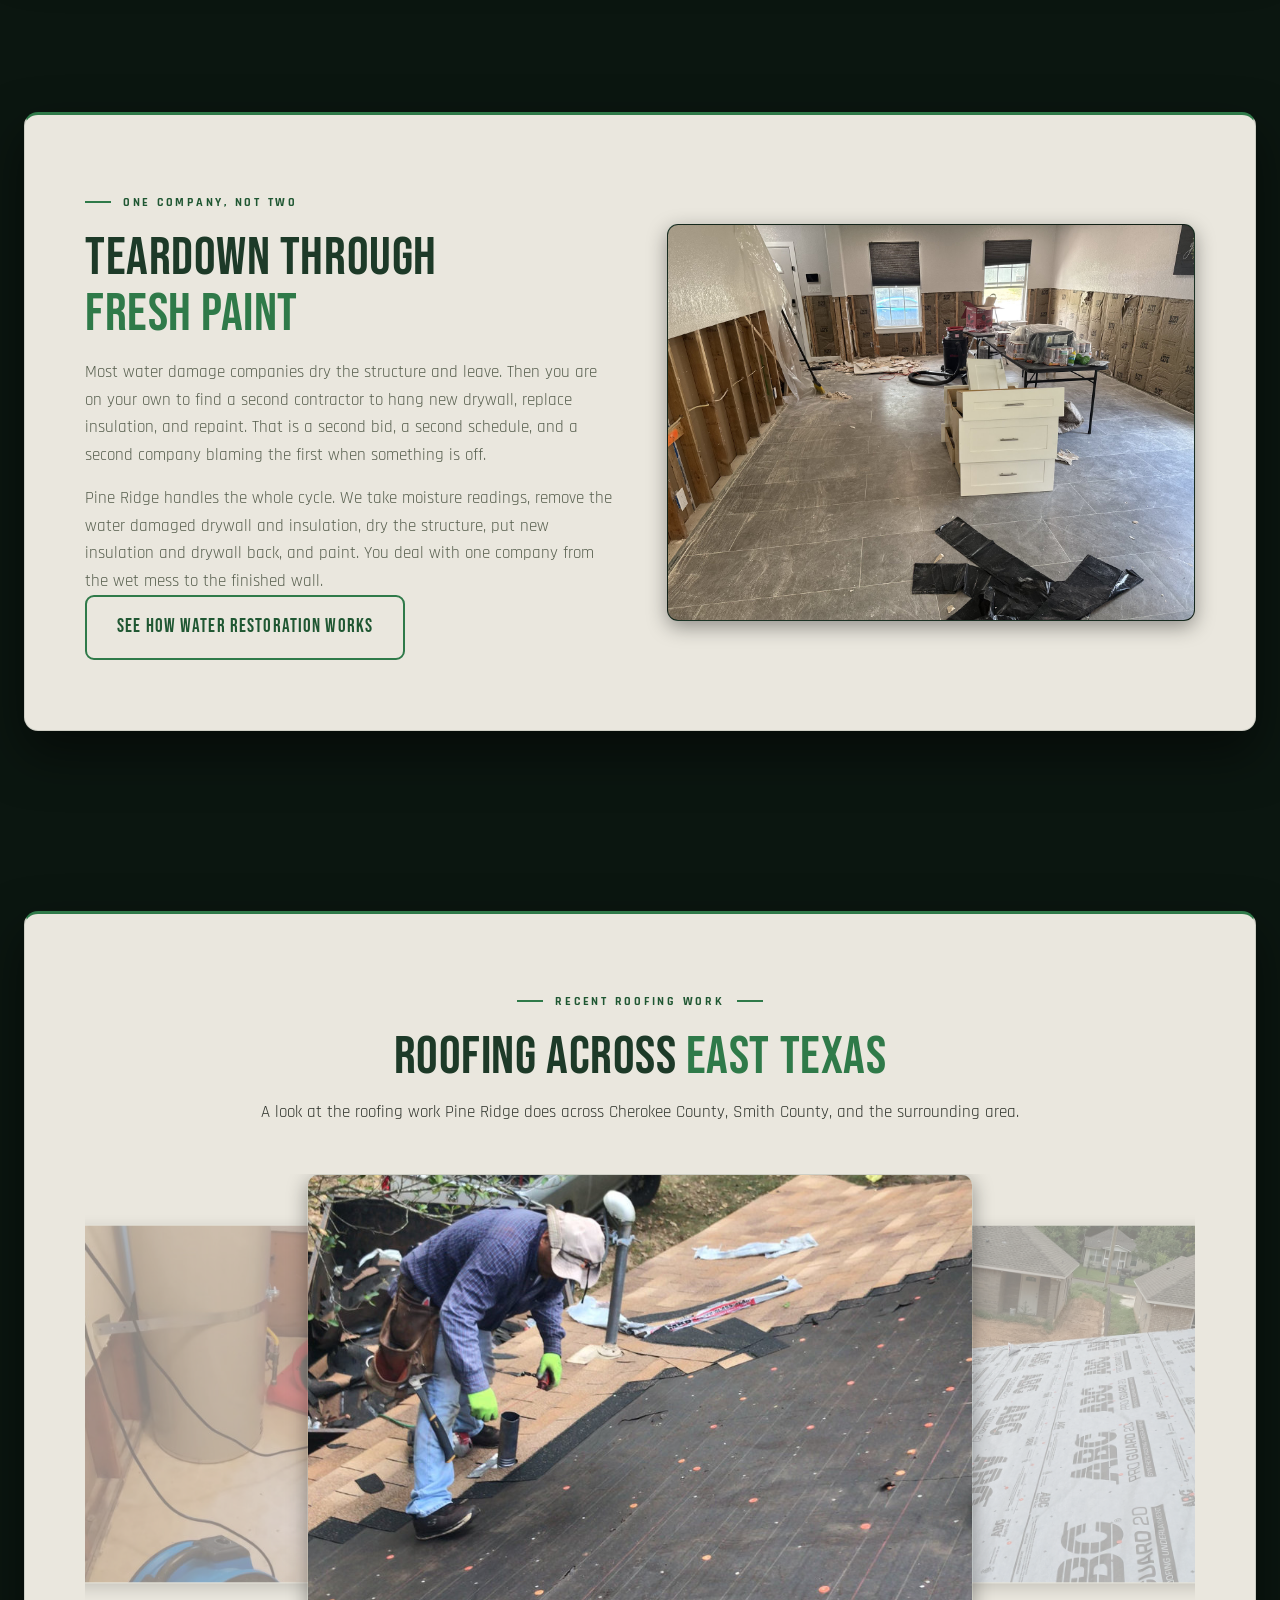
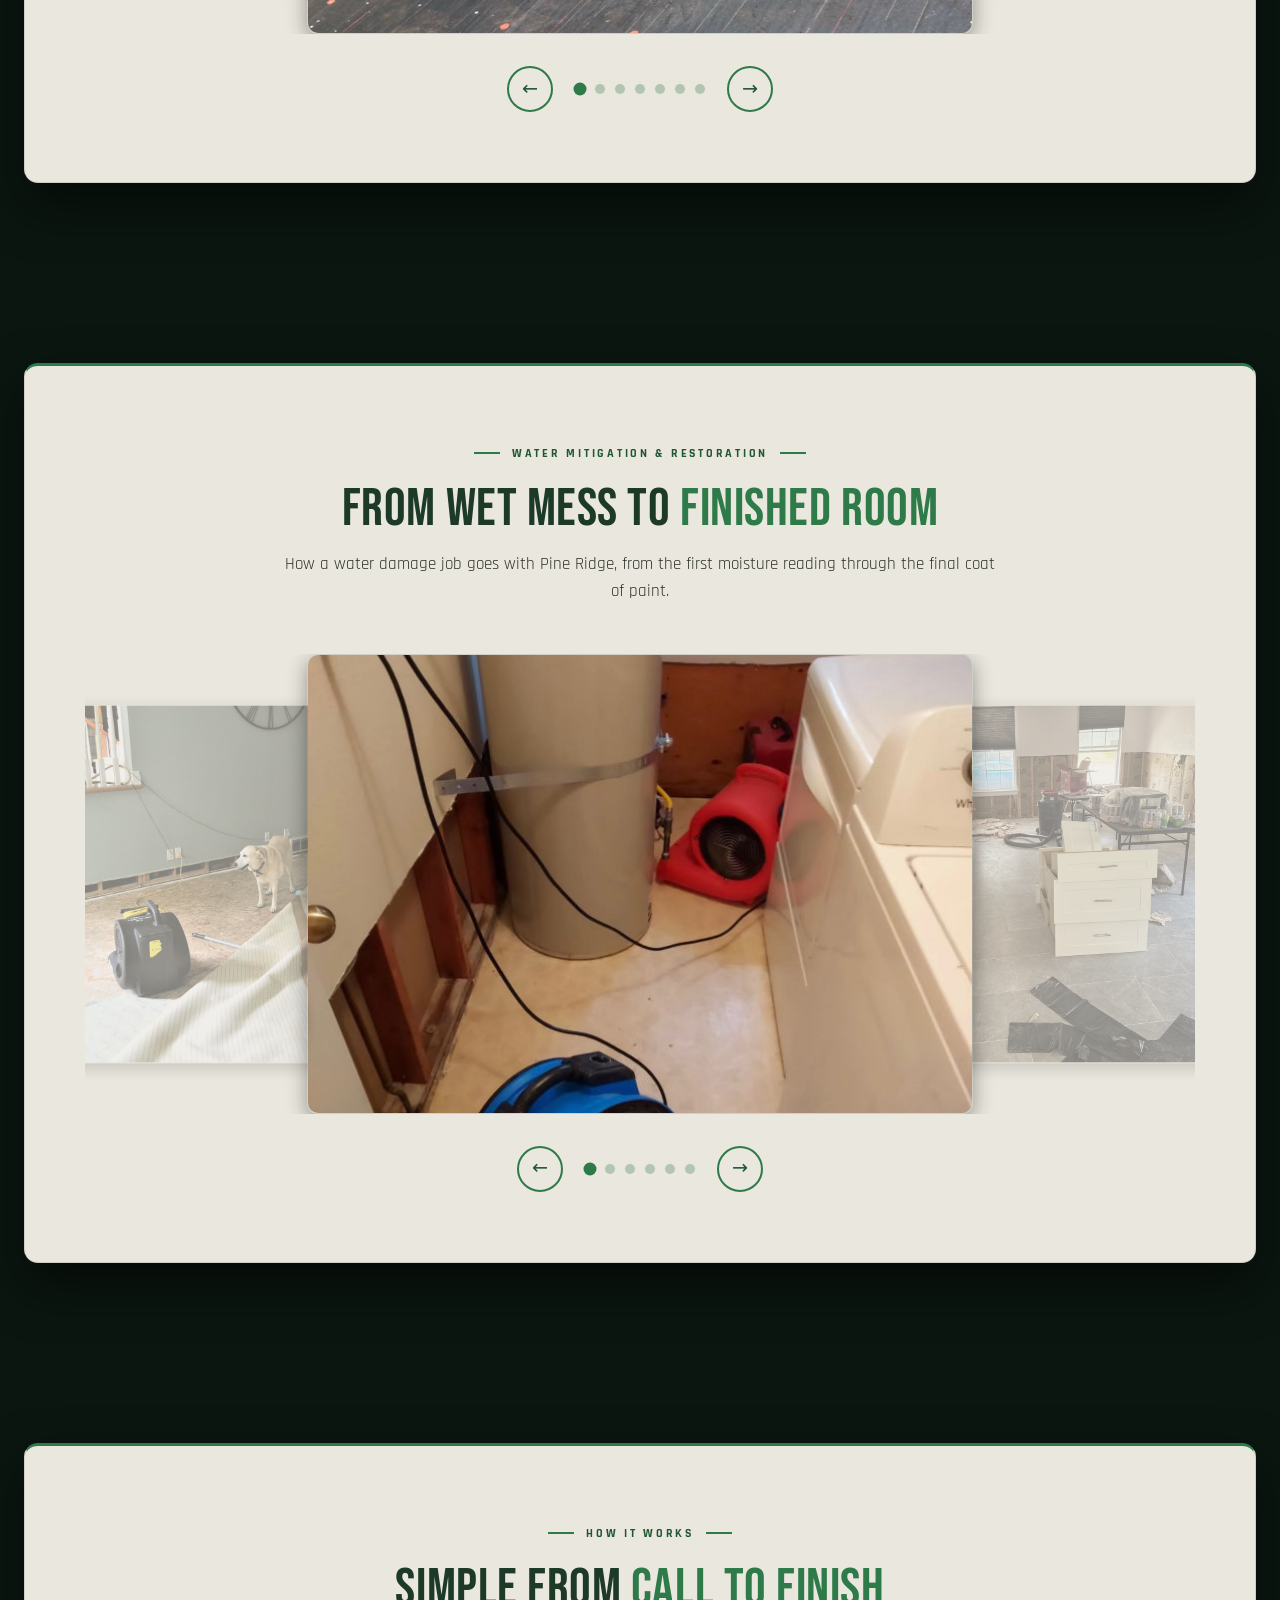
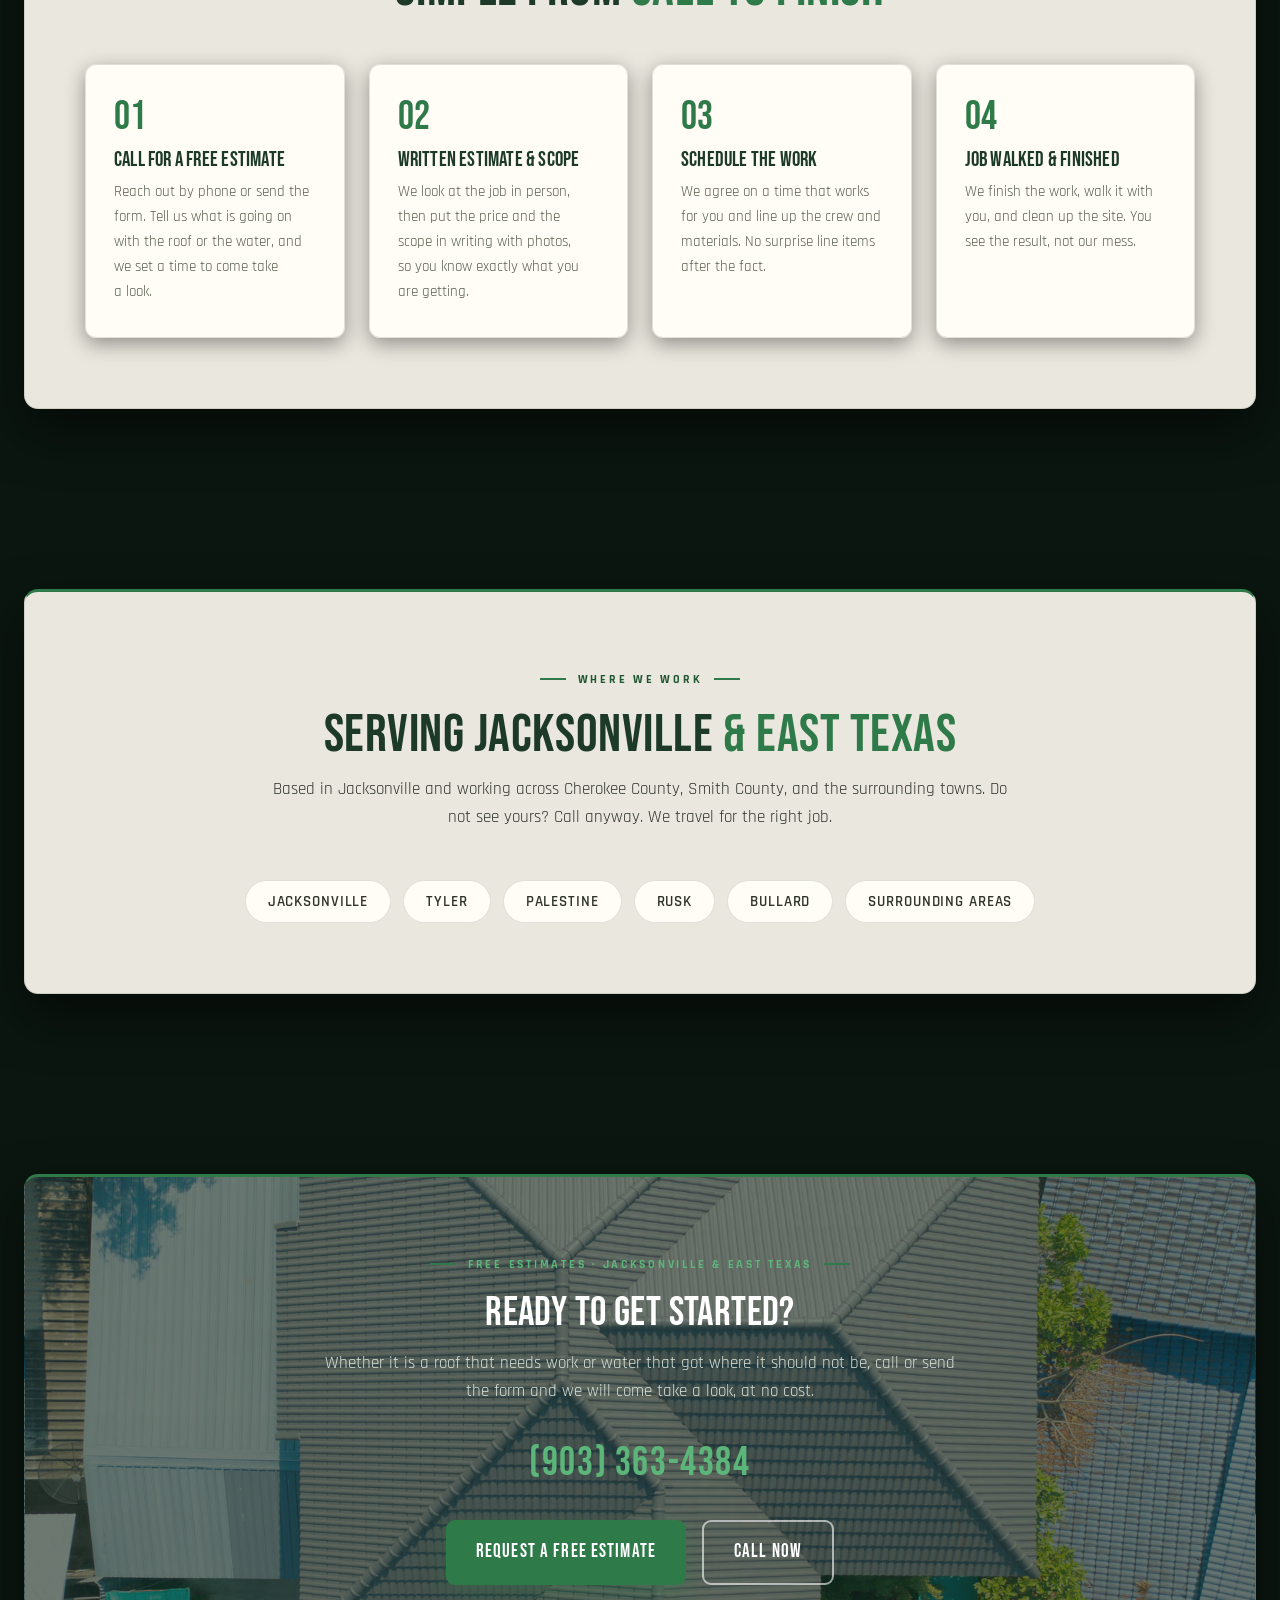
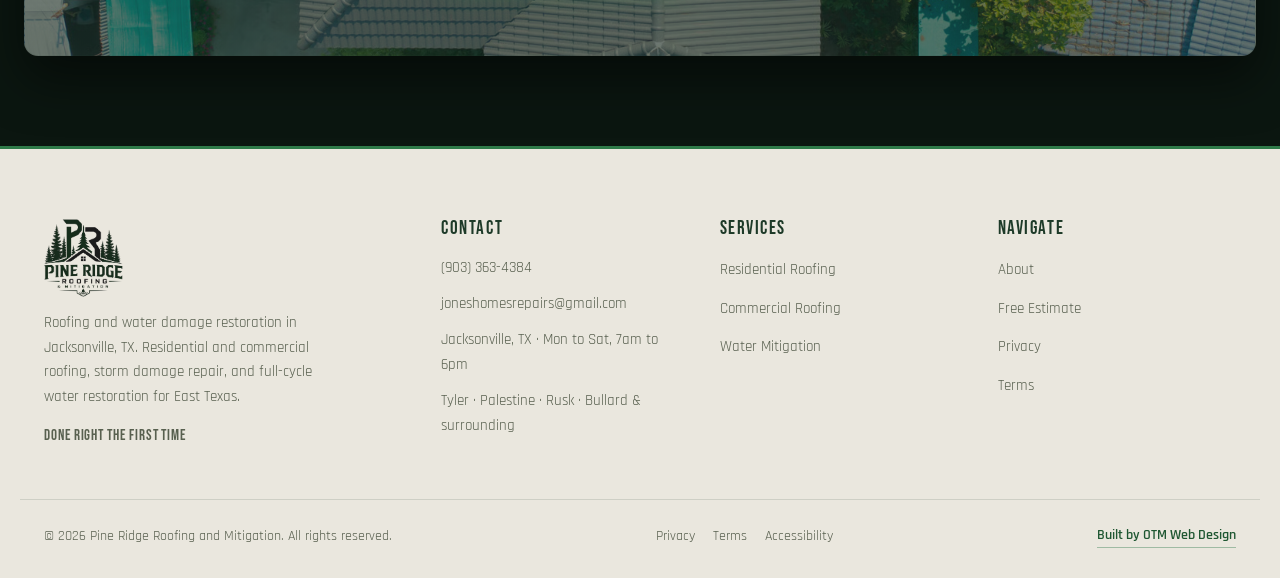
==== commit e3986850: "updated added surrounding area change and added slider and images for mitigation" ====
--- a/index.html
+++ b/index.html
@@ -38,7 +38,7 @@
       "addressRegion": "TX",
       "addressCountry": "US"
     },
-    "areaServed": ["Jacksonville, TX", "Tyler, TX", "Palestine, TX", "Rusk, TX", "Bullard, TX"],
+    "areaServed": ["Cherokee County, TX", "Smith County, TX", "Jacksonville, TX", "Tyler, TX", "Palestine, TX", "Rusk, TX", "Bullard, TX"],
     "openingHoursSpecification": [
       {
         "@type": "OpeningHoursSpecification",
@@ -89,7 +89,7 @@
       <div class="hero-content">
         <span class="eyebrow">Roofing &amp; Water Restoration &middot; Jacksonville, TX</span>
         <h1>East Texas Roofing, <span>Done Right the First Time</span></h1>
-        <p>Pine Ridge Roofing and Mitigation is a locally owned roofing and water damage restoration company serving Jacksonville, Cherokee County, and the surrounding East Texas towns. Residential and commercial work, and free estimates every time.</p>
+        <p>Pine Ridge Roofing and Mitigation is a locally owned roofing and water damage restoration company serving Cherokee County, Smith County, and the surrounding East Texas area. Residential and commercial work, and free estimates every time.</p>
         <div class="hero-actions">
           <a href="tel:+19033634384" class="btn btn-primary">Call (903) 363-4384</a>
           <a href="contact.html" class="btn btn-ghost">Get a Free Estimate</a>
@@ -130,7 +130,7 @@
           <img src="assets/about-main.jpg" alt="Pine Ridge Roofing crew working on a pitched shingle roof in East Texas">
           <div class="intro-badge">
             <strong>East TX</strong>
-            <span>Jacksonville &amp; Cherokee County</span>
+            <span>Cherokee &amp; Smith County</span>
           </div>
         </div>
         <div class="intro-copy">
@@ -216,13 +216,13 @@
     </div>
   </section>
 
-  <!-- GALLERY (Recent Work) -->
-  <section>
-    <div class="container">
-      <div class="section-head center">
-        <span class="eyebrow eyebrow--center">Recent Work</span>
-        <h2>Roofs, Repairs &amp; <span style="color:var(--green)">Restorations</span></h2>
-        <p>A look at the kind of roofing and water restoration work Pine Ridge does across Jacksonville and East Texas.</p>
+  <!-- ROOFING GALLERY (Recent Work) -->
+  <section>
+    <div class="container">
+      <div class="section-head center">
+        <span class="eyebrow eyebrow--center">Recent Roofing Work</span>
+        <h2>Roofing Across <span style="color:var(--green)">East Texas</span></h2>
+        <p>A look at the roofing work Pine Ridge does across Cherokee County, Smith County, and the surrounding area.</p>
       </div>
       <div class="gallery-carousel">
         <div class="gallery-stage">
@@ -233,9 +233,32 @@
           <figure class="gallery-slide"><img src="assets/gallery-5.jpg" alt="New gutters and downspouts installed on a home"></figure>
           <figure class="gallery-slide"><img src="assets/gallery-6.jpg" alt="Fresh siding on the exterior of a home"></figure>
           <figure class="gallery-slide"><img src="assets/gallery-7.jpg" alt="Skylight set and sealed into a residential roof"></figure>
-          <figure class="gallery-slide"><img src="assets/gallery-8.jpg" alt="Drying equipment set up during water mitigation"></figure>
-          <figure class="gallery-slide"><img src="assets/gallery-9.jpg" alt="Room rebuilt with new drywall after water damage"></figure>
-          <figure class="gallery-slide"><img src="assets/gallery-10.jpg" alt="Finished interior with fresh paint after water restoration"></figure>
+        </div>
+        <div class="carousel-controls">
+          <button class="carousel-btn carousel-prev" type="button" aria-label="Previous image">&larr;</button>
+          <div class="carousel-dots"></div>
+          <button class="carousel-btn carousel-next" type="button" aria-label="Next image">&rarr;</button>
+        </div>
+      </div>
+    </div>
+  </section>
+
+  <!-- WATER MITIGATION GALLERY -->
+  <section>
+    <div class="container">
+      <div class="section-head center">
+        <span class="eyebrow eyebrow--center">Water Mitigation &amp; Restoration</span>
+        <h2>From Wet Mess to <span style="color:var(--green)">Finished Room</span></h2>
+        <p>How a water damage job goes with Pine Ridge, from the first moisture reading through the final coat of paint.</p>
+      </div>
+      <div class="gallery-carousel">
+        <div class="gallery-stage">
+          <figure class="gallery-slide"><img src="assets/water-1.jpg" alt="Moisture meter reading a wall during a water damage assessment"></figure>
+          <figure class="gallery-slide"><img src="assets/water-2.jpg" alt="Water damaged drywall and insulation removed down to the studs"></figure>
+          <figure class="gallery-slide"><img src="assets/water-3.jpg" alt="Air movers and drying equipment running in a water damaged room"></figure>
+          <figure class="gallery-slide"><img src="assets/water-4.jpg" alt="Structure drying out after water damaged material was removed"></figure>
+          <figure class="gallery-slide"><img src="assets/water-5.jpg" alt="New insulation and drywall installed during restoration"></figure>
+          <figure class="gallery-slide"><img src="assets/water-6.jpg" alt="Finished room with fresh paint after water restoration"></figure>
         </div>
         <div class="carousel-controls">
           <button class="carousel-btn carousel-prev" type="button" aria-label="Previous image">&larr;</button>
@@ -284,7 +307,7 @@
       <div class="section-head center">
         <span class="eyebrow eyebrow--center">Where We Work</span>
         <h2>Serving Jacksonville <span style="color:var(--green)">&amp; East Texas</span></h2>
-        <p>Based in Jacksonville and working across Cherokee County and the surrounding towns. Do not see yours? Call anyway. We travel for the right job.</p>
+        <p>Based in Jacksonville and working across Cherokee County, Smith County, and the surrounding towns. Do not see yours? Call anyway. We travel for the right job.</p>
       </div>
       <ul class="area-list">
         <li>Jacksonville</li>
@@ -359,4 +382,4 @@
 
   <script src="script.js"></script>
 </body>
-</html>
+</html>
--- a/styles.css
+++ b/styles.css
@@ -333,6 +333,153 @@
 .carousel-dots { display: flex; gap: 10px; flex-wrap: wrap; justify-content: center; max-width: 240px; }
 .carousel-dot { width: 10px; height: 10px; border-radius: 50%; border: none; background: rgba(var(--green-rgb), 0.3); cursor: pointer; transition: background 0.2s ease, transform 0.2s ease; }
 .carousel-dot.is-active { background: var(--green); transform: scale(1.3); }
+
+/* ============================================================
+   BEFORE / AFTER SLIDER
+   Water damage restoration comparison.
+   Before image sits on the LEFT, after image on the RIGHT.
+
+   Zoom-safe by design: the before image is a full-size layer that
+   gets MASKED with clip-path, never resized. Both layers are
+   absolutely positioned at 100% of the frame with object-fit:cover,
+   so neither image scales, shifts, or reflows while dragging.
+   ============================================================ */
+.ba-slider { max-width: 980px; margin: 0 auto; }
+
+.ba-frame {
+  --ba-pos: 50%;
+  position: relative;
+  aspect-ratio: 3 / 2;
+  border-radius: var(--radius-card);
+  overflow: hidden;
+  border: 1px solid var(--line);
+  box-shadow: var(--shadow-soft);
+  background: var(--media-fallback);
+  cursor: ew-resize;
+  /* pan-y lets the page still scroll vertically over the slider on
+     mobile, while horizontal drags are captured by the slider. */
+  touch-action: pan-y;
+  user-select: none;
+  -webkit-user-select: none;
+}
+
+/* Both image layers are identical in size and position. */
+.ba-img {
+  position: absolute;
+  inset: 0;
+  width: 100%;
+  height: 100%;
+  object-fit: cover;
+  object-position: center;
+  pointer-events: none;
+  -webkit-user-drag: none;
+  user-select: none;
+}
+
+/* AFTER is the base layer, always full frame, revealed from the right. */
+.ba-after { z-index: 1; }
+
+/* BEFORE sits on top and is masked from the right edge inward.
+   inset() order is top / right / bottom / left, so insetting the
+   right side by (100% - position) keeps the left portion visible. */
+.ba-before-wrap {
+  position: absolute;
+  inset: 0;
+  z-index: 2;
+  clip-path: inset(0 calc(100% - var(--ba-pos)) 0 0);
+  -webkit-clip-path: inset(0 calc(100% - var(--ba-pos)) 0 0);
+  will-change: clip-path;
+}
+
+/* Labels */
+.ba-label {
+  position: absolute;
+  top: 18px;
+  z-index: 4;
+  font-family: var(--font-display);
+  font-size: 1rem;
+  letter-spacing: 0.12em;
+  text-transform: uppercase;
+  color: #fff;
+  background: var(--pine-deep);
+  border: 1px solid rgba(255, 255, 255, 0.22);
+  padding: 7px 18px;
+  border-radius: 30px;
+  pointer-events: none;
+  box-shadow: 0 4px 14px rgba(0, 0, 0, 0.35);
+}
+.ba-label--before { left: 18px; }
+.ba-label--after { right: 18px; }
+
+/* Handle */
+.ba-handle {
+  position: absolute;
+  top: 0;
+  bottom: 0;
+  left: var(--ba-pos);
+  width: 56px;
+  transform: translateX(-50%);
+  z-index: 5;
+  cursor: ew-resize;
+  touch-action: none;
+  outline: none;
+}
+.ba-handle-line {
+  position: absolute;
+  top: 0;
+  bottom: 0;
+  left: 50%;
+  width: 3px;
+  transform: translateX(-50%);
+  background: #fff;
+  box-shadow: 0 0 14px rgba(0, 0, 0, 0.5);
+}
+.ba-handle-grip {
+  position: absolute;
+  top: 50%;
+  left: 50%;
+  transform: translate(-50%, -50%);
+  width: 54px;
+  height: 54px;
+  border-radius: 50%;
+  background: var(--green);
+  border: 3px solid #fff;
+  box-shadow: 0 6px 22px rgba(0, 0, 0, 0.45);
+  display: flex;
+  align-items: center;
+  justify-content: center;
+  color: #fff;
+  transition: background 0.2s ease, transform 0.2s ease;
+}
+.ba-handle-grip svg { width: 26px; height: 26px; }
+.ba-frame:hover .ba-handle-grip { background: var(--green-deep); }
+.ba-handle:focus-visible .ba-handle-grip {
+  outline: 3px solid var(--green-bright);
+  outline-offset: 4px;
+}
+
+/* Smooth glide for keyboard steps and tap-to-jump.
+   Deliberately NOT applied while dragging, so the handle tracks
+   the pointer exactly with no lag. */
+.ba-frame.is-animating .ba-before-wrap,
+.ba-frame.is-animating .ba-handle {
+  transition: clip-path 0.28s ease, left 0.28s ease;
+}
+
+.ba-hint {
+  margin-top: 16px;
+  text-align: center;
+  font-size: 0.9rem;
+  color: var(--ink-soft);
+  font-weight: 600;
+  letter-spacing: 0.03em;
+}
+
+@media (prefers-reduced-motion: reduce) {
+  .ba-frame.is-animating .ba-before-wrap,
+  .ba-frame.is-animating .ba-handle { transition: none; }
+  .ba-handle-grip { transition: none; }
+}
 
 /* ============================================================
    CTA STRIP (overlay composited into the background stack)
@@ -463,4 +610,9 @@
   .cta-actions { flex-direction: column; }
   .cta-actions .btn { width: 100%; }
   .flow-step { padding: 24px; gap: 16px; }
-}
+  .ba-label { font-size: 0.85rem; padding: 6px 14px; top: 12px; }
+  .ba-label--before { left: 12px; }
+  .ba-label--after { right: 12px; }
+  .ba-handle-grip { width: 46px; height: 46px; }
+  .ba-handle-grip svg { width: 22px; height: 22px; }
+}
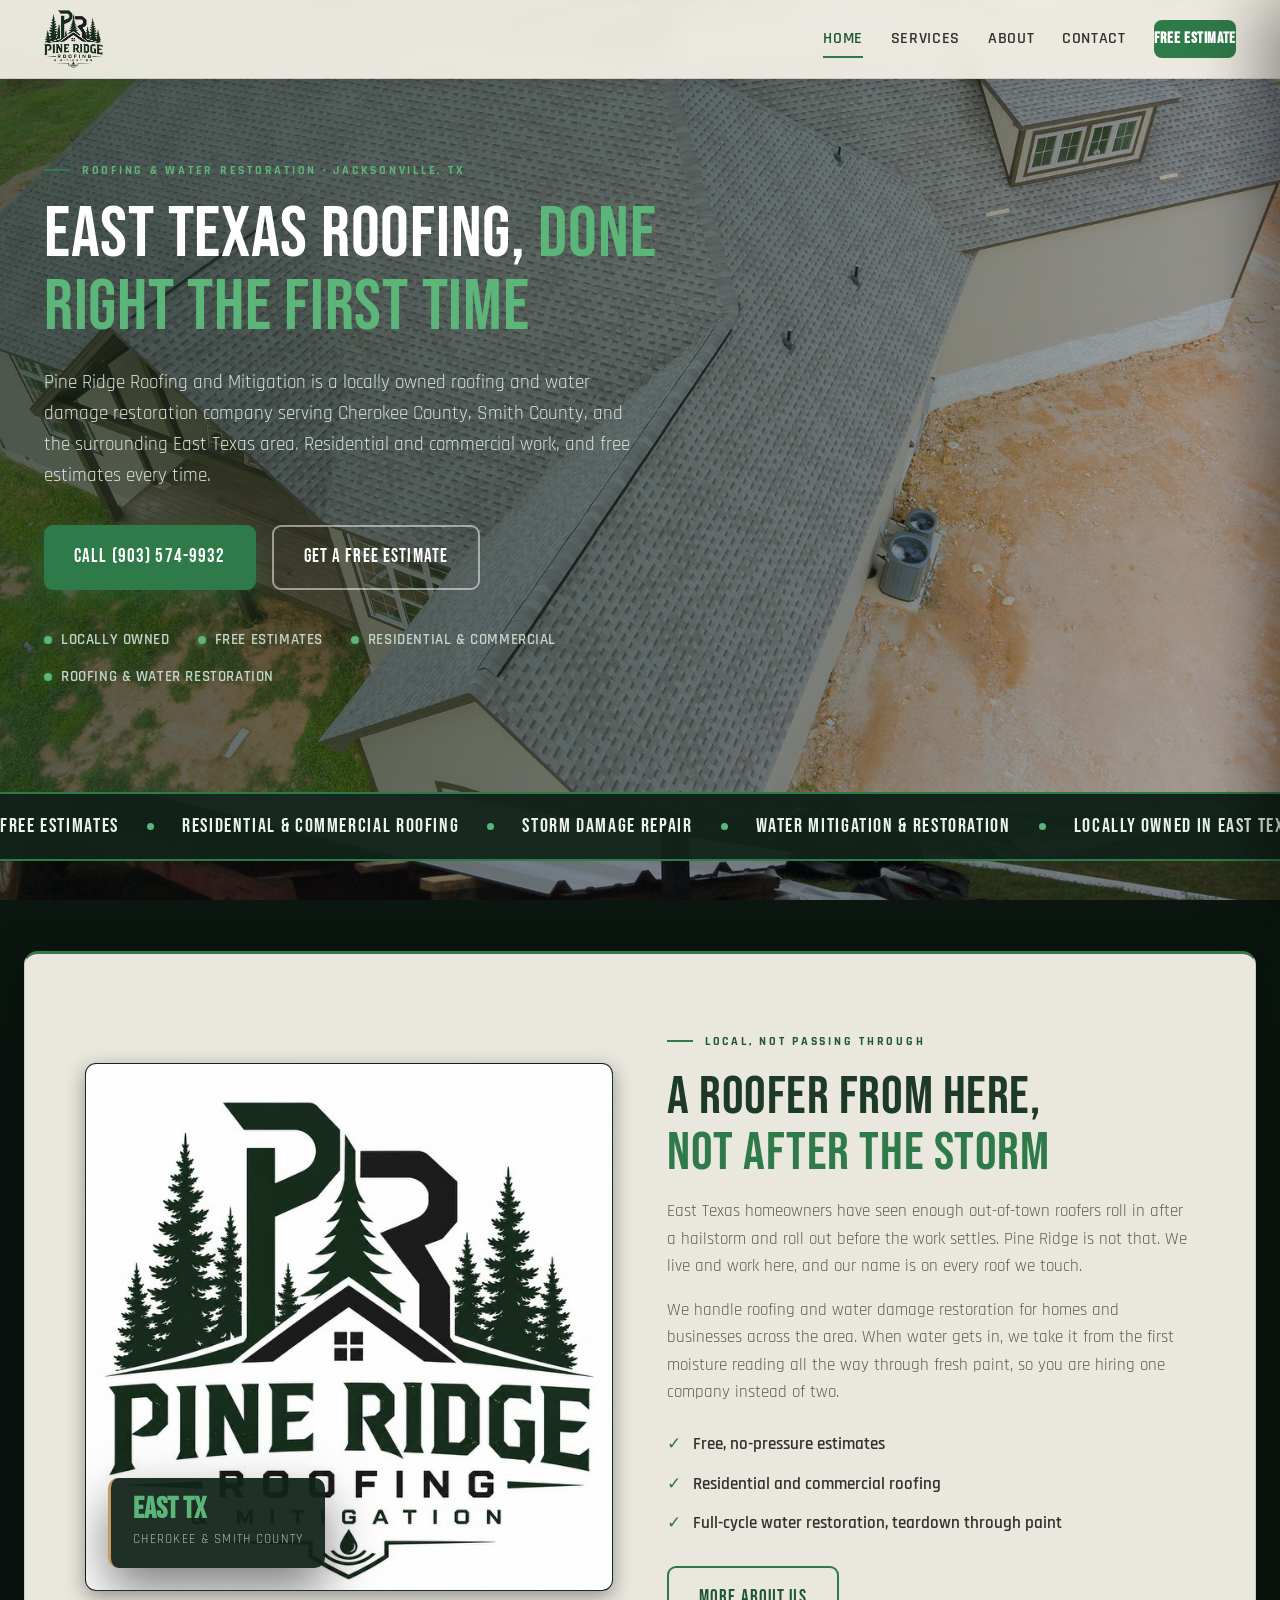
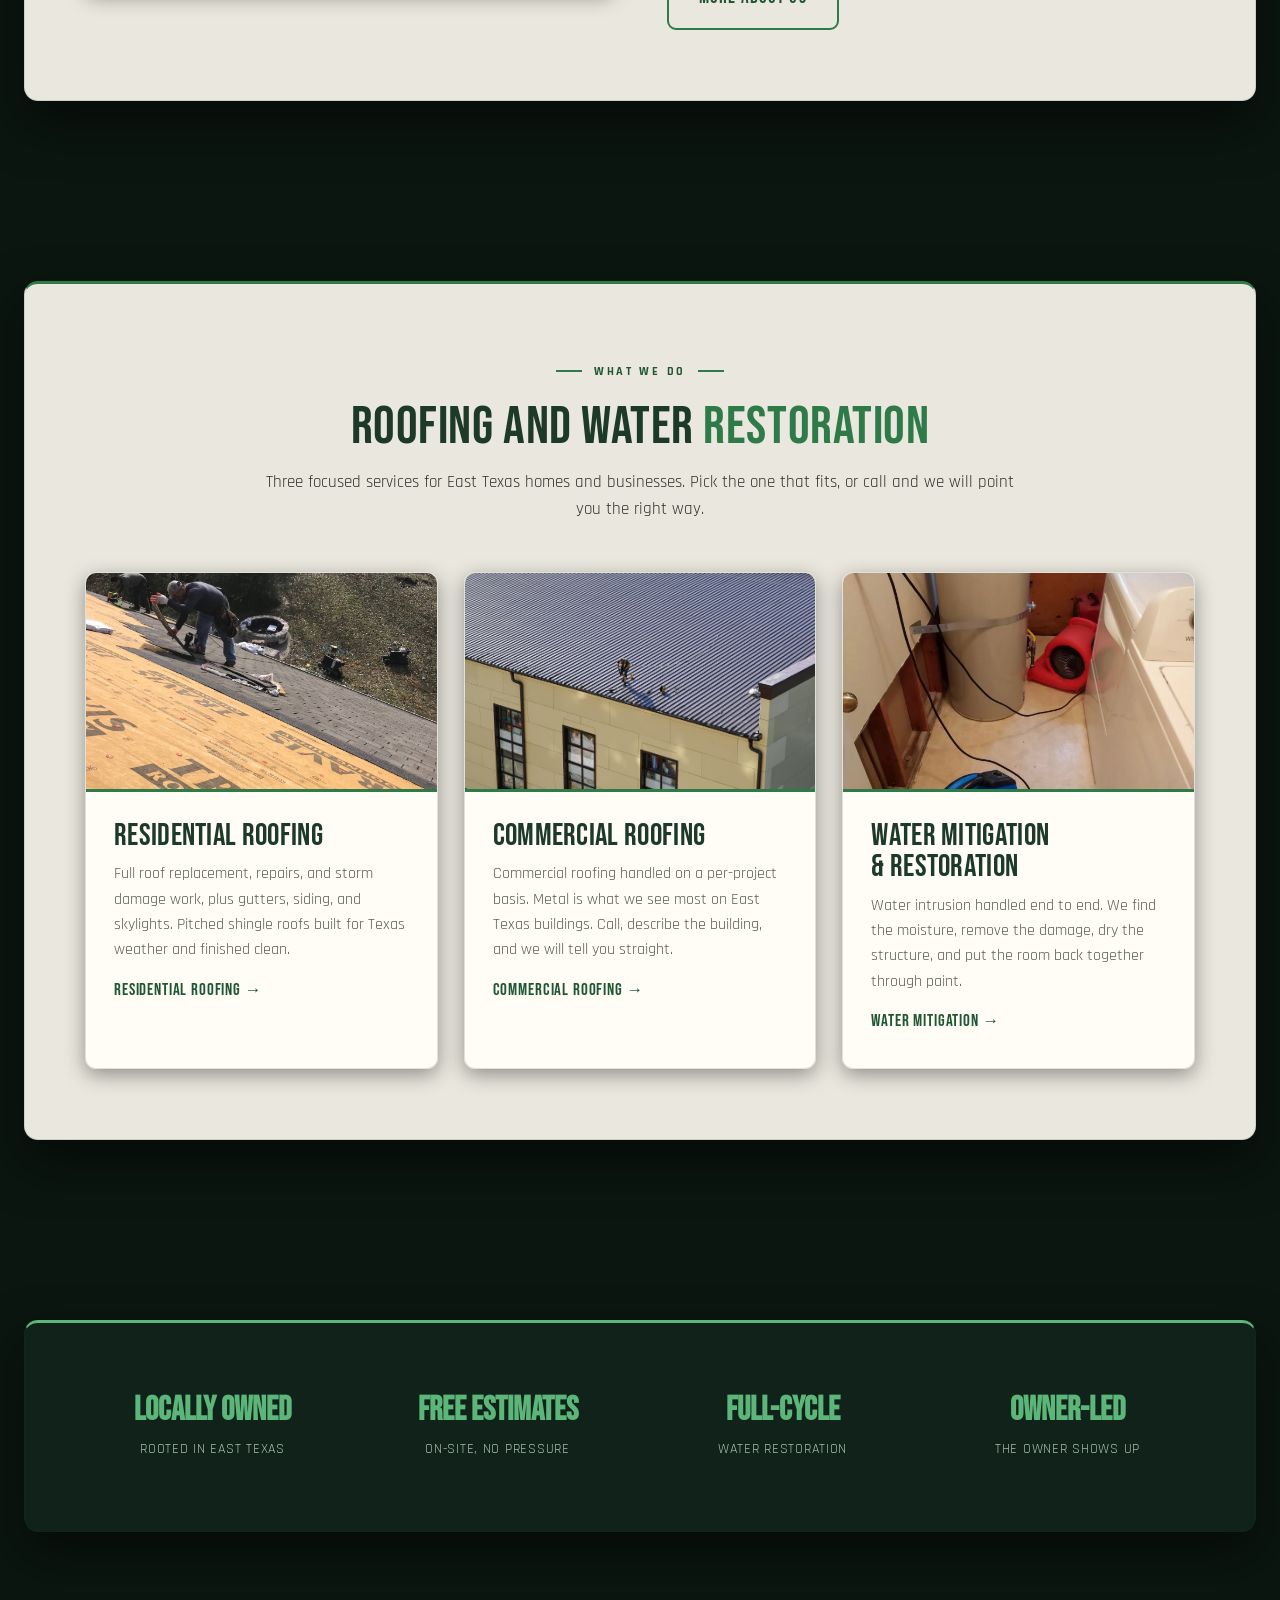
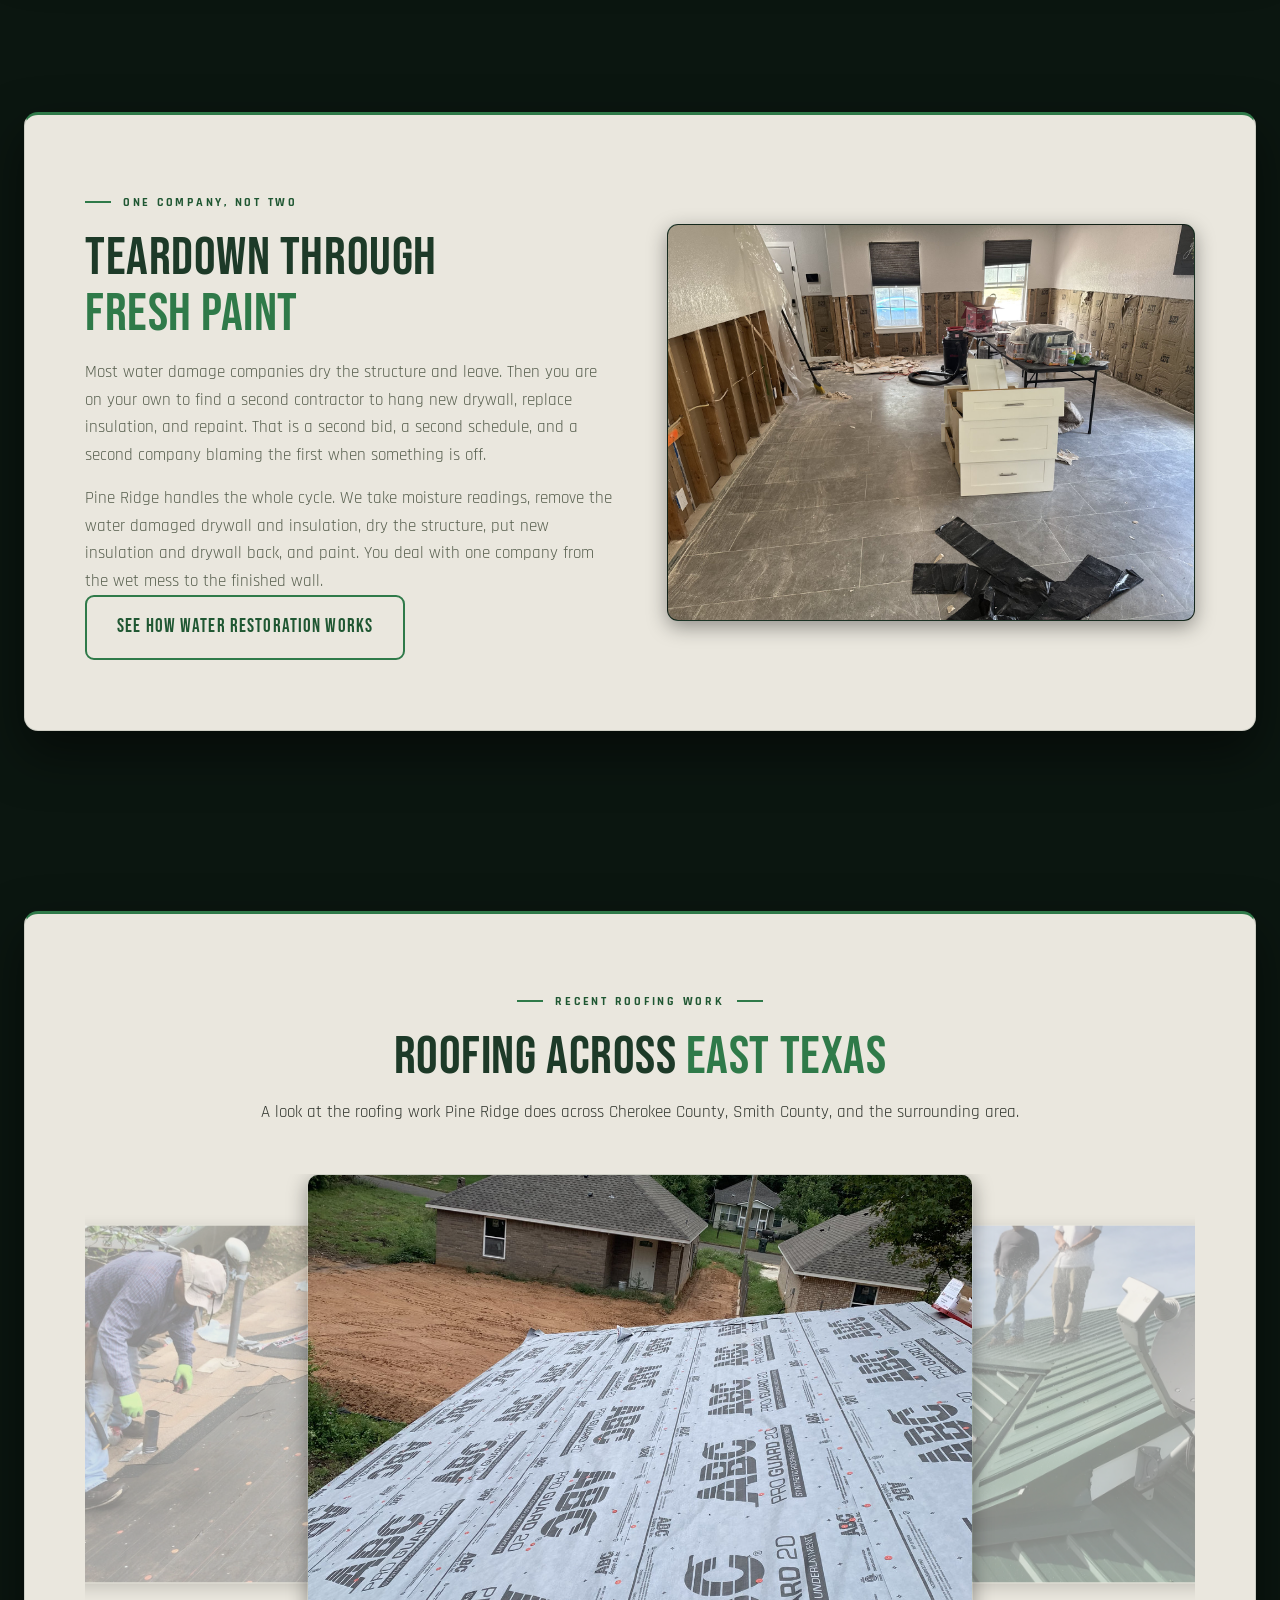
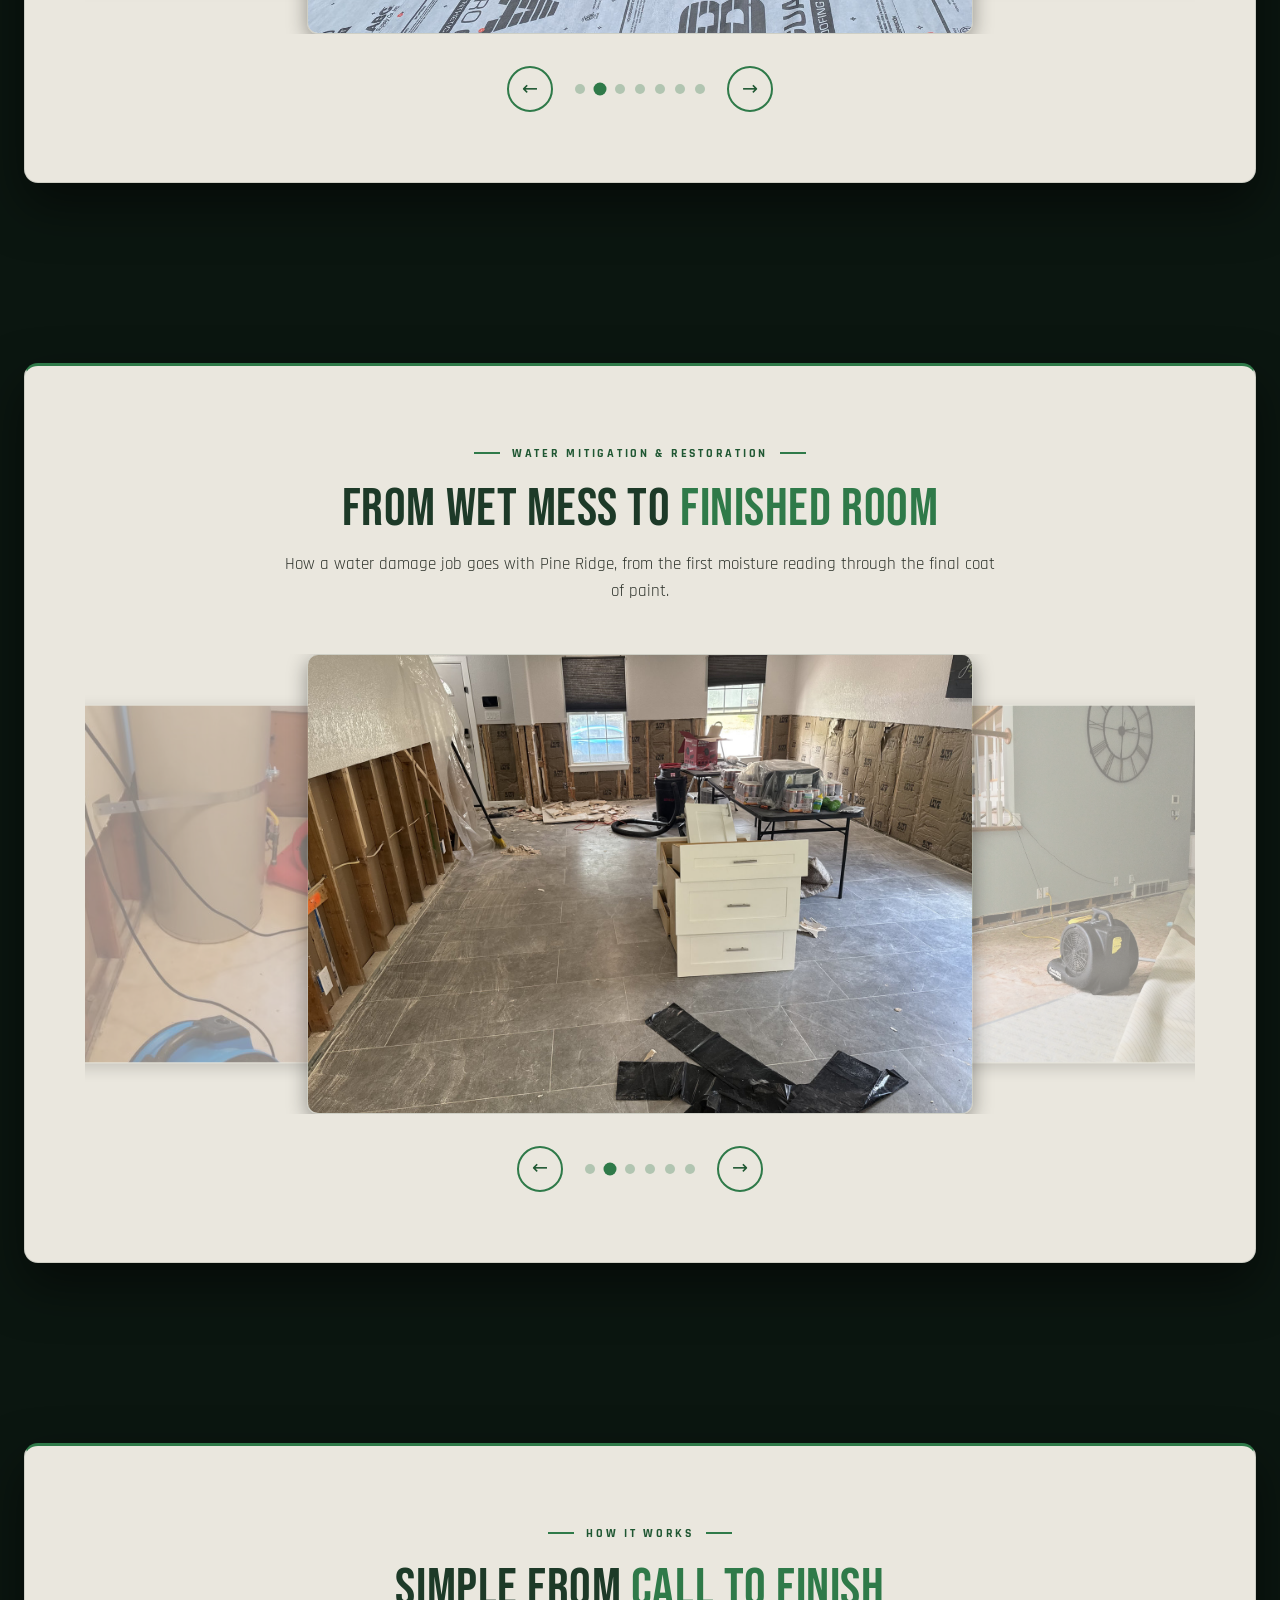
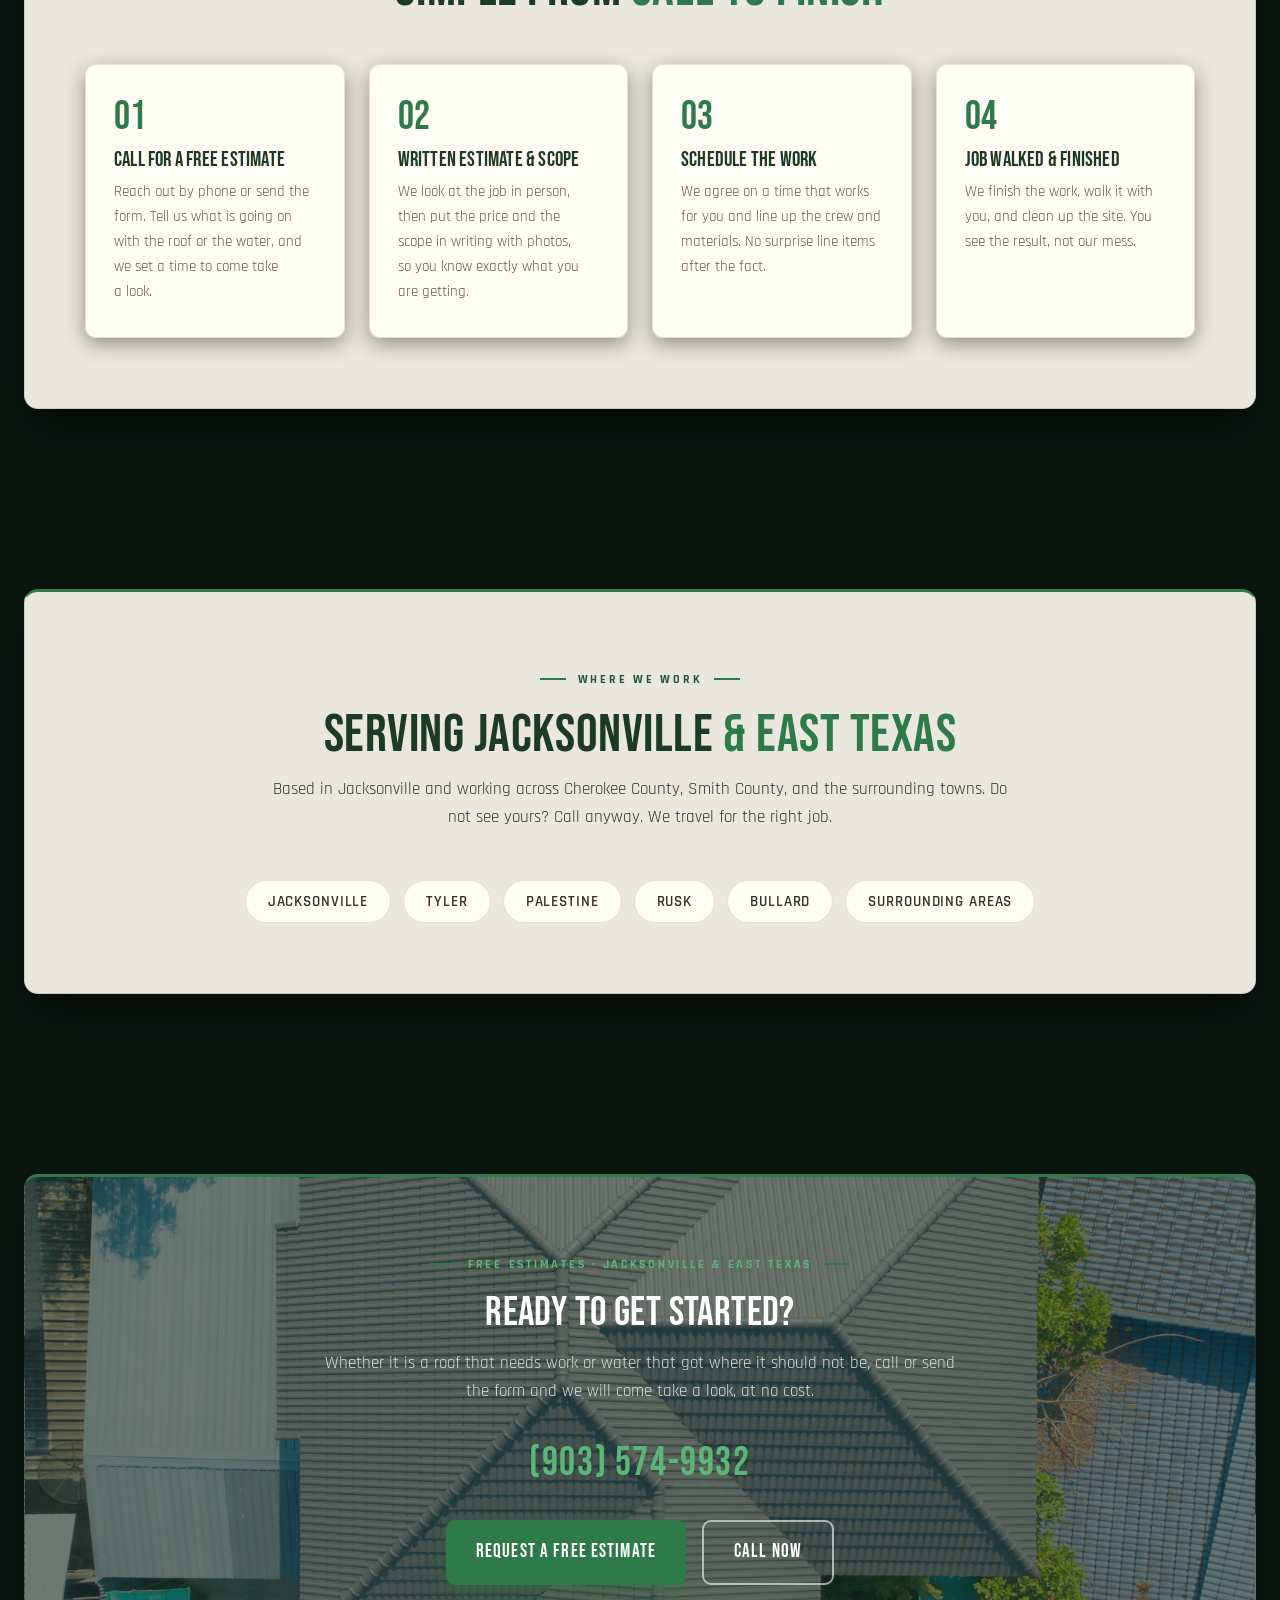
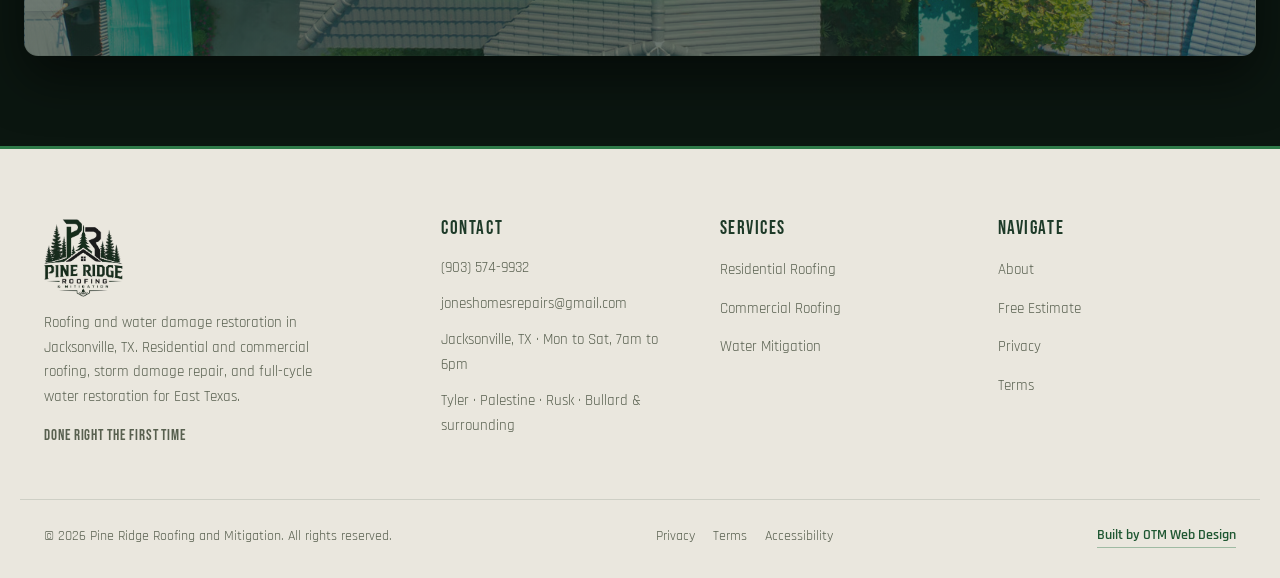
==== commit 56022f21: "updated phone number and domain for canonical tags" ====
--- a/index.html
+++ b/index.html
@@ -5,7 +5,7 @@
   <meta name="viewport" content="width=device-width, initial-scale=1.0">
   <title>Pine Ridge Roofing and Mitigation | Jacksonville, TX</title>
   <meta name="description" content="Roofing and water damage restoration in Jacksonville, TX and East Texas. Residential and commercial roofing, storm damage repair, and full-cycle water mitigation. Free estimates.">
-  <link rel="canonical" href="https://pineridgeroofingtx.com/">
+  <link rel="canonical" href="https://pineridgeroofs.com/">
   <link rel="icon" type="image/png" href="assets/favicon.png">
   <link rel="apple-touch-icon" href="assets/favicon.png">
 
@@ -13,24 +13,24 @@
   <meta property="og:site_name" content="Pine Ridge Roofing and Mitigation">
   <meta property="og:title" content="Pine Ridge Roofing and Mitigation | Jacksonville, TX">
   <meta property="og:description" content="Roofing and water damage restoration in Jacksonville, TX and East Texas. Residential and commercial roofing, storm damage repair, and full-cycle water mitigation. Free estimates.">
-  <meta property="og:url" content="https://pineridgeroofingtx.com/">
-  <meta property="og:image" content="https://pineridgeroofingtx.com/assets/og-image.jpg">
+  <meta property="og:url" content="https://pineridgeroofs.com/">
+  <meta property="og:image" content="https://pineridgeroofs.com/assets/og-image.jpg">
   <meta property="og:image:width" content="1200">
   <meta property="og:image:height" content="630">
   <meta property="og:image:alt" content="Pine Ridge Roofing and Mitigation">
   <meta name="twitter:card" content="summary_large_image">
   <meta name="twitter:title" content="Pine Ridge Roofing and Mitigation | Jacksonville, TX">
   <meta name="twitter:description" content="Roofing and water damage restoration in Jacksonville, TX and East Texas. Residential and commercial roofing, storm damage repair, and full-cycle water mitigation. Free estimates.">
-  <meta name="twitter:image" content="https://pineridgeroofingtx.com/assets/og-image.jpg">
+  <meta name="twitter:image" content="https://pineridgeroofs.com/assets/og-image.jpg">
 
   <script type="application/ld+json">
   {
     "@context": "https://schema.org",
     "@type": "RoofingContractor",
     "name": "Pine Ridge Roofing and Mitigation",
-    "image": "https://pineridgeroofingtx.com/assets/og-image.jpg",
-    "url": "https://pineridgeroofingtx.com/",
-    "telephone": "+1-903-363-4384",
+    "image": "https://pineridgeroofs.com/assets/og-image.jpg",
+    "url": "https://pineridgeroofs.com/",
+    "telephone": "+1-903-574-9932",
     "email": "joneshomesrepairs@gmail.com",
     "address": {
       "@type": "PostalAddress",
@@ -79,7 +79,7 @@
     <a href="services.html" data-nav="services">Services</a>
     <a href="about.html" data-nav="about">About</a>
     <a href="contact.html" data-nav="contact">Contact</a>
-    <a href="tel:+19033634384">Call (903) 363-4384</a>
+    <a href="tel:+19035749932">Call (903) 574-9932</a>
     <a href="contact.html" class="btn btn-primary">Free Estimate</a>
   </aside>
 
@@ -91,7 +91,7 @@
         <h1>East Texas Roofing, <span>Done Right the First Time</span></h1>
         <p>Pine Ridge Roofing and Mitigation is a locally owned roofing and water damage restoration company serving Cherokee County, Smith County, and the surrounding East Texas area. Residential and commercial work, and free estimates every time.</p>
         <div class="hero-actions">
-          <a href="tel:+19033634384" class="btn btn-primary">Call (903) 363-4384</a>
+          <a href="tel:+19035749932" class="btn btn-primary">Call (903) 574-9932</a>
           <a href="contact.html" class="btn btn-ghost">Get a Free Estimate</a>
         </div>
         <div class="hero-trust">
@@ -326,10 +326,10 @@
       <span class="eyebrow eyebrow--center">Free Estimates &middot; Jacksonville &amp; East Texas</span>
       <h2>Ready to Get Started?</h2>
       <p>Whether it is a roof that needs work or water that got where it should not be, call or send the form and we will come take a look, at no cost.</p>
-      <a href="tel:+19033634384" class="cta-phone">(903) 363-4384</a>
+      <a href="tel:+19035749932" class="cta-phone">(903) 574-9932</a>
       <div class="cta-actions">
         <a href="contact.html" class="btn btn-primary">Request a Free Estimate</a>
-        <a href="tel:+19033634384" class="btn btn-outline">Call Now</a>
+        <a href="tel:+19035749932" class="btn btn-outline">Call Now</a>
       </div>
     </div>
   </section>
@@ -345,7 +345,7 @@
       <div class="footer-col">
         <h4>Contact</h4>
         <ul class="footer-contact">
-          <li><a href="tel:+19033634384">(903) 363-4384</a></li>
+          <li><a href="tel:+19035749932">(903) 574-9932</a></li>
           <li><a href="mailto:joneshomesrepairs@gmail.com">joneshomesrepairs@gmail.com</a></li>
           <li><span>Jacksonville, TX &middot; Mon to Sat, 7am to 6pm</span></li>
           <li><span>Tyler &middot; Palestine &middot; Rusk &middot; Bullard &amp; surrounding</span></li>
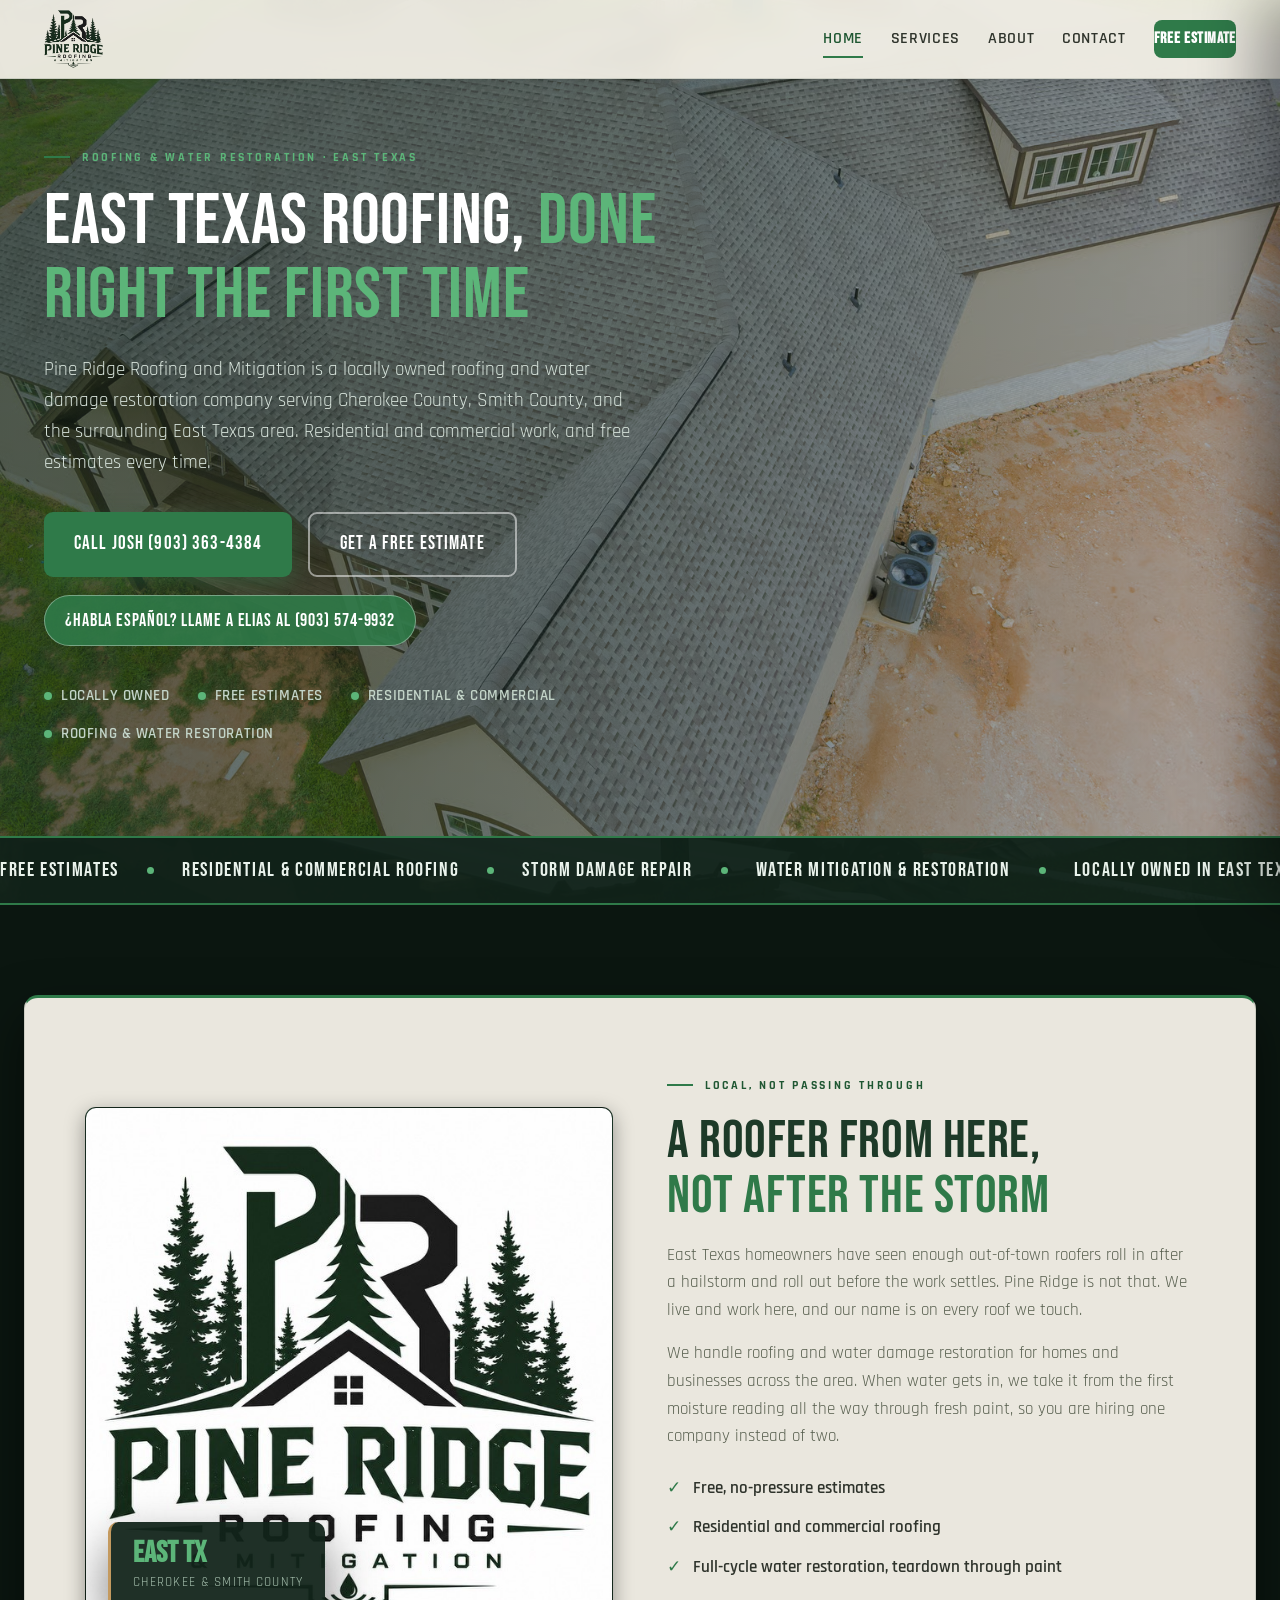
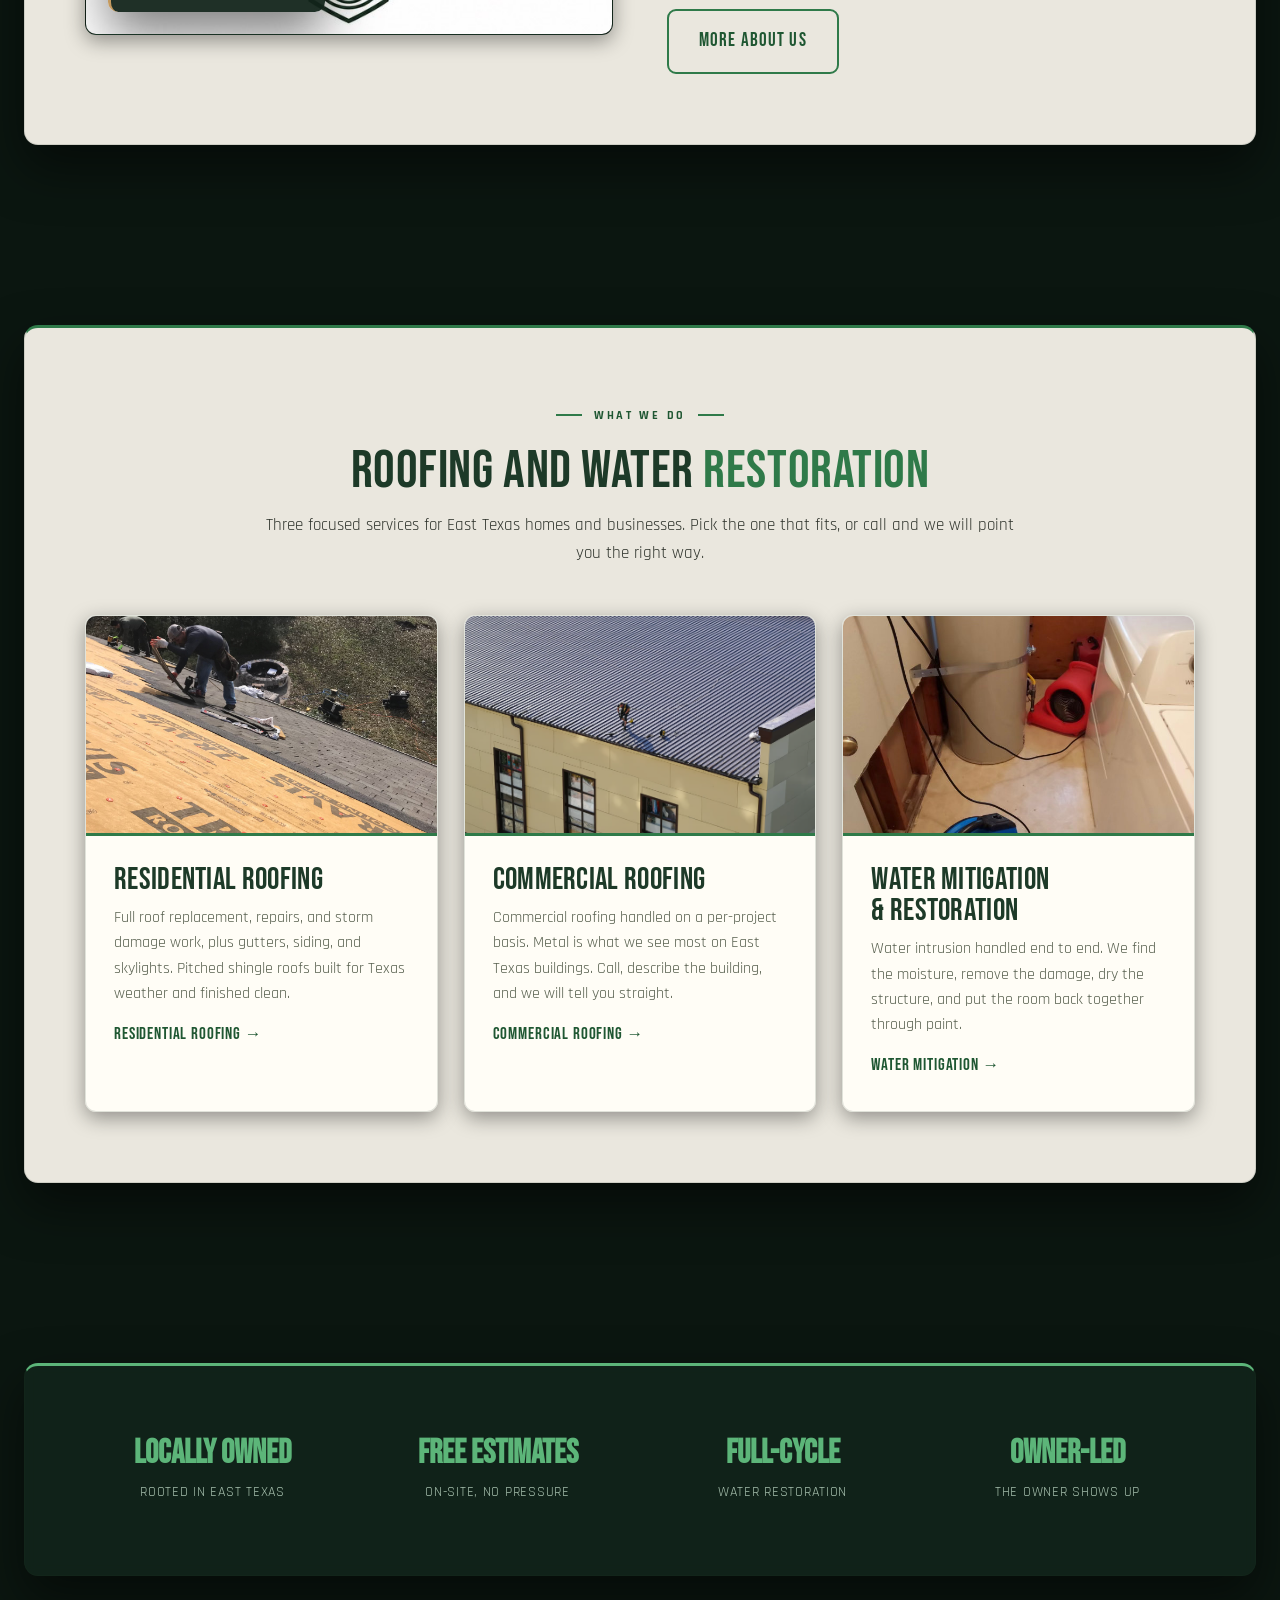
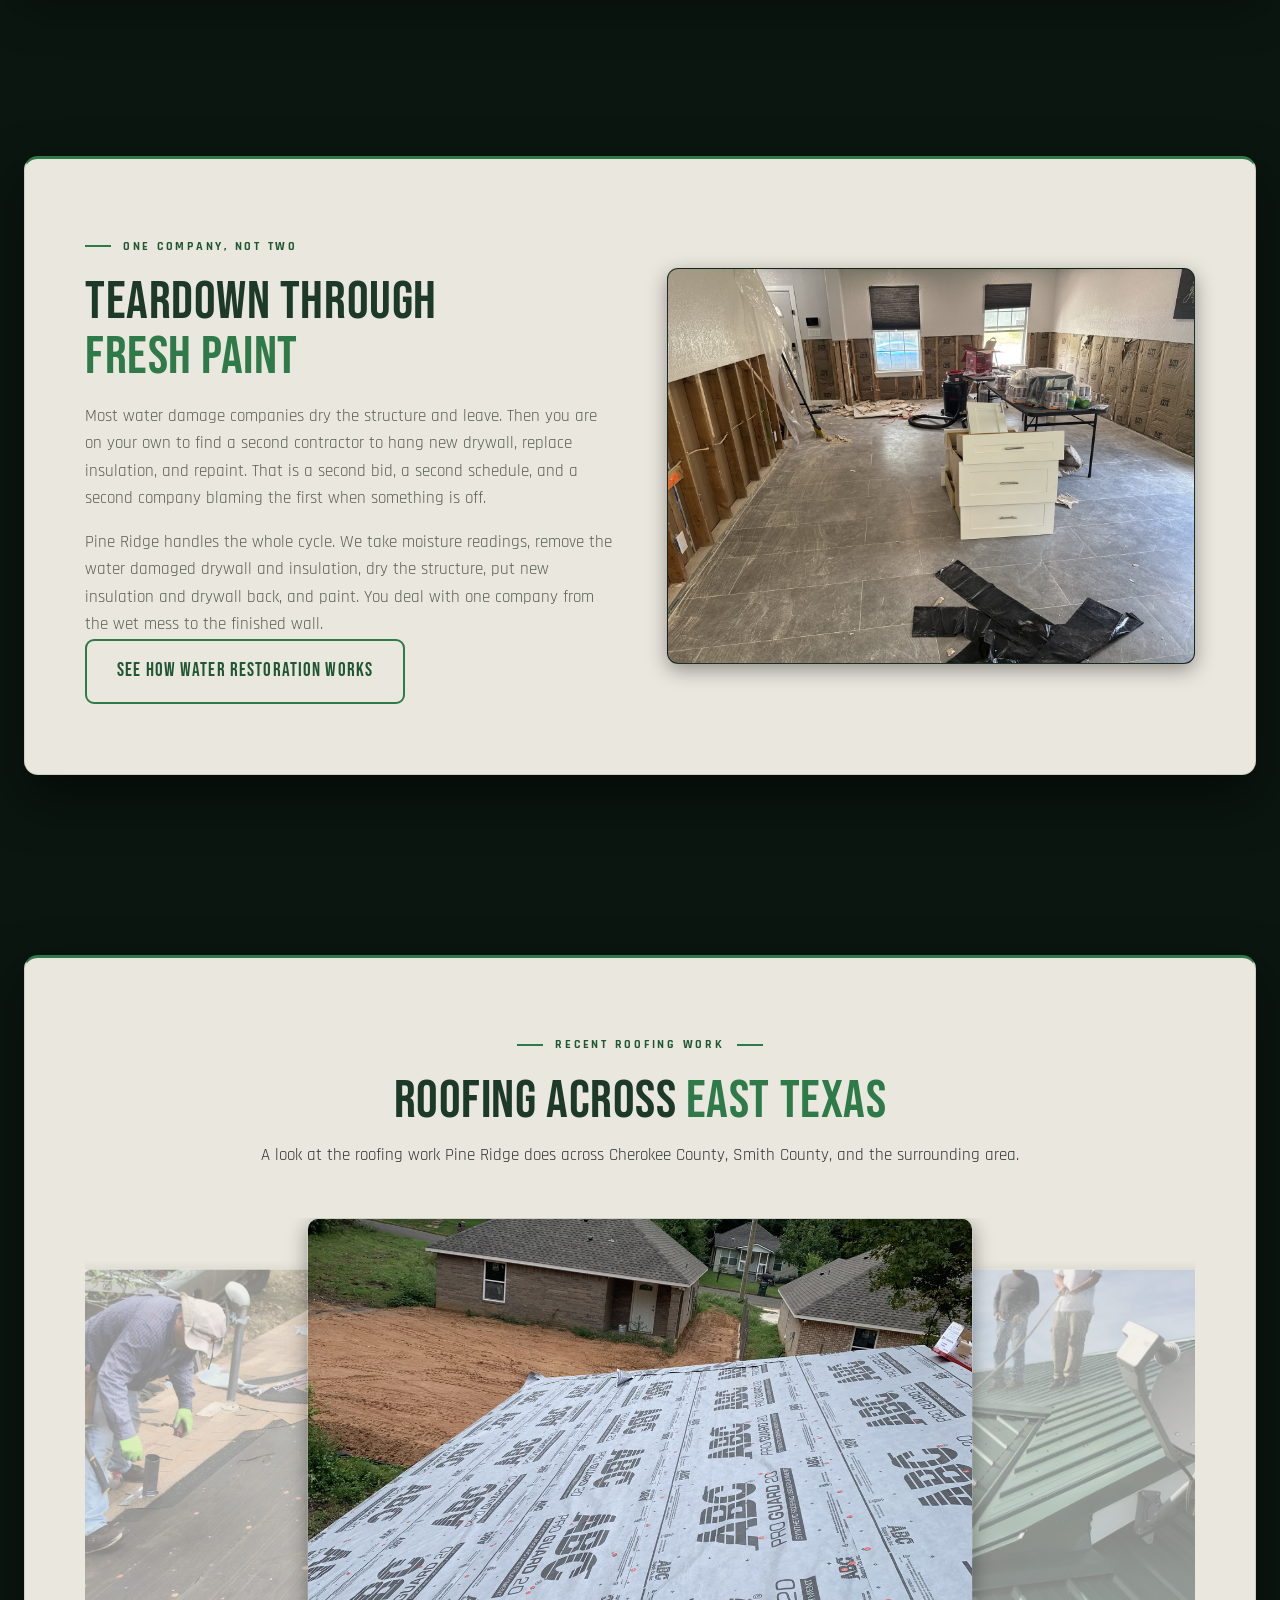
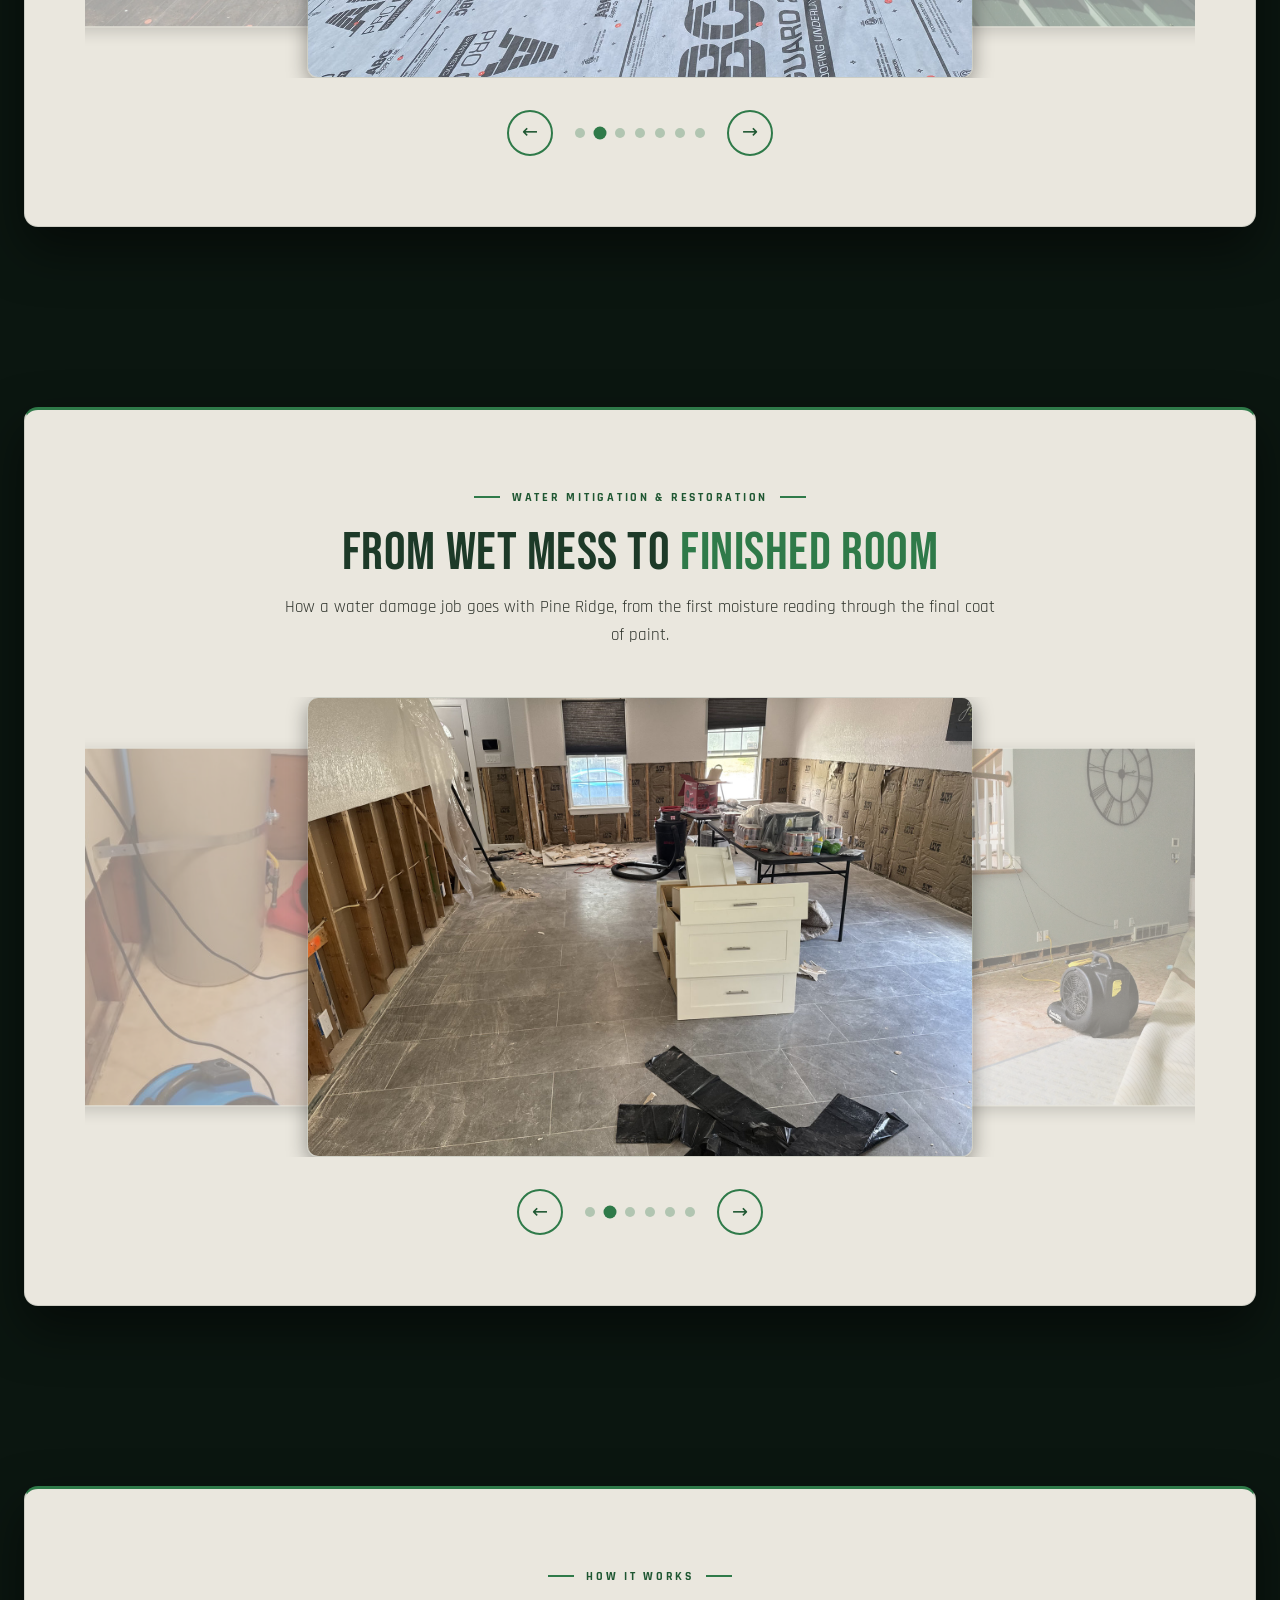
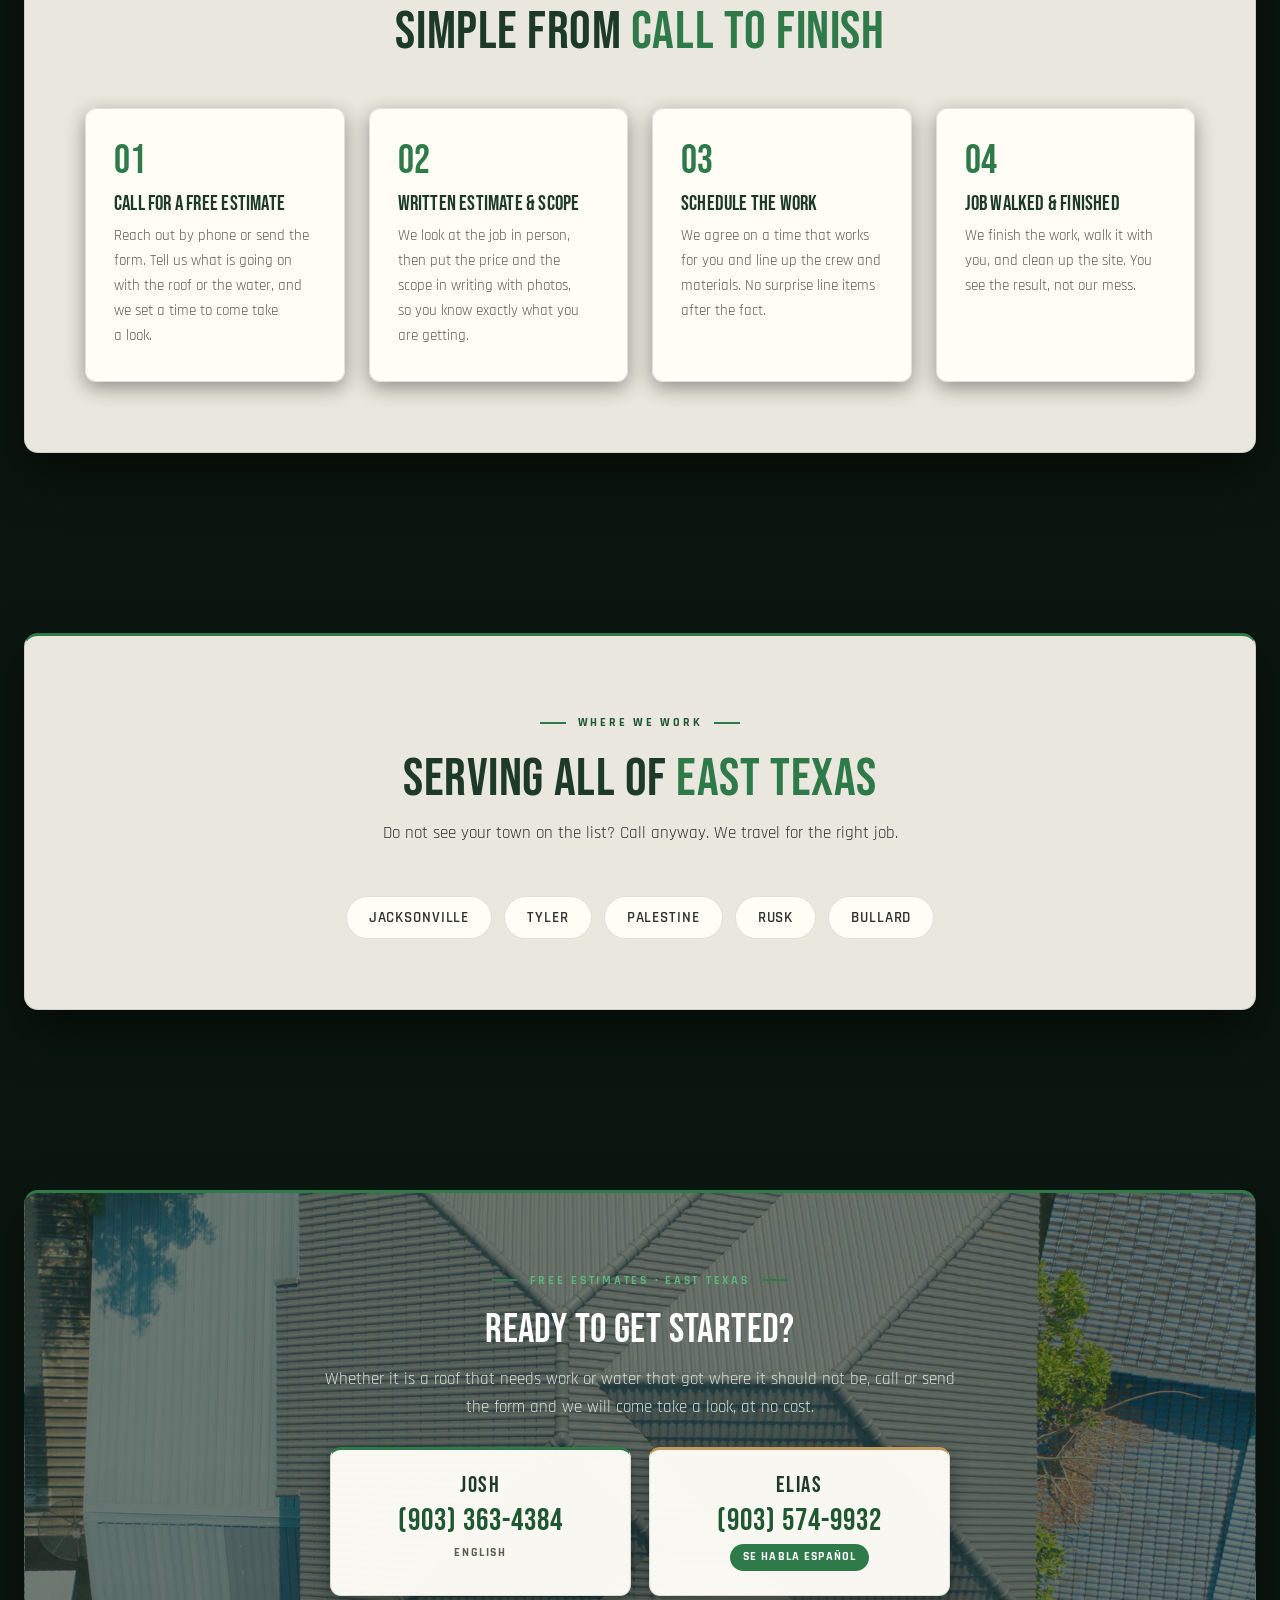
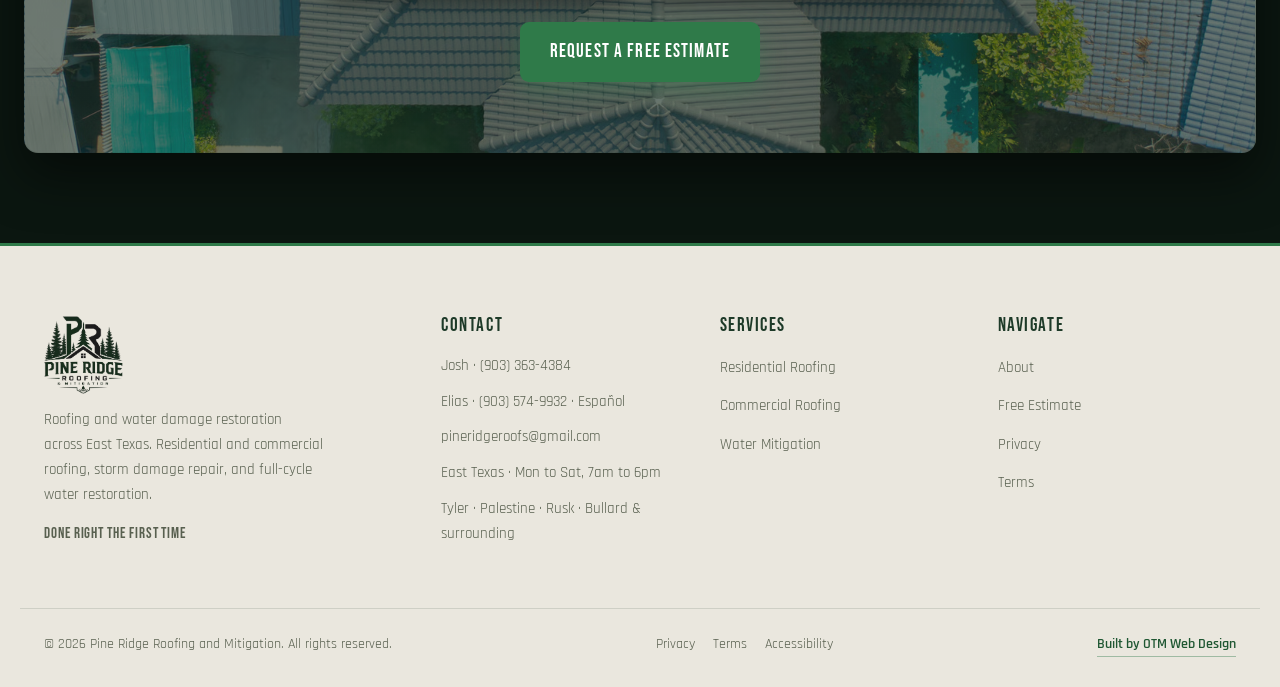
==== commit bcc65f61: "updated phone number and email. plus added spanish speaking partner" ====
--- a/index.html
+++ b/index.html
@@ -30,8 +30,24 @@
     "name": "Pine Ridge Roofing and Mitigation",
     "image": "https://pineridgeroofs.com/assets/og-image.jpg",
     "url": "https://pineridgeroofs.com/",
-    "telephone": "+1-903-574-9932",
-    "email": "joneshomesrepairs@gmail.com",
+    "telephone": "+1-903-363-4384",
+    "email": "pineridgeroofs@gmail.com",
+    "contactPoint": [
+      {
+        "@type": "ContactPoint",
+        "name": "Josh",
+        "telephone": "+1-903-363-4384",
+        "contactType": "customer service",
+        "availableLanguage": ["English"]
+      },
+      {
+        "@type": "ContactPoint",
+        "name": "Elias",
+        "telephone": "+1-903-574-9932",
+        "contactType": "customer service",
+        "availableLanguage": ["Spanish"]
+      }
+    ],
     "address": {
       "@type": "PostalAddress",
       "addressLocality": "Jacksonville",
@@ -47,7 +63,7 @@
         "closes": "18:00"
       }
     ],
-    "description": "Residential and commercial roofing and full-cycle water damage restoration serving Jacksonville and East Texas."
+    "description": "Residential and commercial roofing and full-cycle water damage restoration serving East Texas."
   }
   </script>
 
@@ -79,7 +95,8 @@
     <a href="services.html" data-nav="services">Services</a>
     <a href="about.html" data-nav="about">About</a>
     <a href="contact.html" data-nav="contact">Contact</a>
-    <a href="tel:+19035749932">Call (903) 574-9932</a>
+    <a href="tel:+19033634384">Call Josh (903) 363-4384</a>
+    <a href="tel:+19035749932" class="mobile-es">Llamar a Elias (903) 574-9932</a>
     <a href="contact.html" class="btn btn-primary">Free Estimate</a>
   </aside>
 
@@ -87,13 +104,14 @@
   <header class="hero" style="background-image: url('assets/hero-home.jpg');">
     <div class="inner">
       <div class="hero-content">
-        <span class="eyebrow">Roofing &amp; Water Restoration &middot; Jacksonville, TX</span>
+        <span class="eyebrow">Roofing &amp; Water Restoration &middot; East Texas</span>
         <h1>East Texas Roofing, <span>Done Right the First Time</span></h1>
         <p>Pine Ridge Roofing and Mitigation is a locally owned roofing and water damage restoration company serving Cherokee County, Smith County, and the surrounding East Texas area. Residential and commercial work, and free estimates every time.</p>
         <div class="hero-actions">
-          <a href="tel:+19035749932" class="btn btn-primary">Call (903) 574-9932</a>
+          <a href="tel:+19033634384" class="btn btn-primary">Call Josh (903) 363-4384</a>
           <a href="contact.html" class="btn btn-ghost">Get a Free Estimate</a>
         </div>
+        <p class="hero-es"><a href="tel:+19035749932">&iquest;Habla espa&ntilde;ol? Llame a Elias al (903) 574-9932</a></p>
         <div class="hero-trust">
           <span>Locally Owned</span>
           <span>Free Estimates</span>
@@ -306,8 +324,8 @@
     <div class="container">
       <div class="section-head center">
         <span class="eyebrow eyebrow--center">Where We Work</span>
-        <h2>Serving Jacksonville <span style="color:var(--green)">&amp; East Texas</span></h2>
-        <p>Based in Jacksonville and working across Cherokee County, Smith County, and the surrounding towns. Do not see yours? Call anyway. We travel for the right job.</p>
+        <h2>Serving All of <span style="color:var(--green)">East Texas</span></h2>
+        <p>Do not see your town on the list? Call anyway. We travel for the right job.</p>
       </div>
       <ul class="area-list">
         <li>Jacksonville</li>
@@ -315,7 +333,6 @@
         <li>Palestine</li>
         <li>Rusk</li>
         <li>Bullard</li>
-        <li>Surrounding Areas</li>
       </ul>
     </div>
   </section>
@@ -323,13 +340,23 @@
   <!-- CTA -->
   <section>
     <div class="container cta">
-      <span class="eyebrow eyebrow--center">Free Estimates &middot; Jacksonville &amp; East Texas</span>
+      <span class="eyebrow eyebrow--center">Free Estimates &middot; East Texas</span>
       <h2>Ready to Get Started?</h2>
       <p>Whether it is a roof that needs work or water that got where it should not be, call or send the form and we will come take a look, at no cost.</p>
-      <a href="tel:+19035749932" class="cta-phone">(903) 574-9932</a>
+      <div class="people-grid">
+        <a class="person-card" href="tel:+19033634384">
+          <span class="person-name">Josh</span>
+          <span class="person-phone">(903) 363-4384</span>
+          <span class="person-lang">English</span>
+        </a>
+        <a class="person-card person-card--es" href="tel:+19035749932">
+          <span class="person-name">Elias</span>
+          <span class="person-phone">(903) 574-9932</span>
+          <span class="person-lang">Se habla espa&ntilde;ol</span>
+        </a>
+      </div>
       <div class="cta-actions">
         <a href="contact.html" class="btn btn-primary">Request a Free Estimate</a>
-        <a href="tel:+19035749932" class="btn btn-outline">Call Now</a>
       </div>
     </div>
   </section>
@@ -339,15 +366,16 @@
     <div class="footer-grid">
       <div class="footer-brand">
         <img src="assets/logo.png" alt="Pine Ridge Roofing and Mitigation logo">
-        <p>Roofing and water damage restoration in Jacksonville, TX. Residential and commercial roofing, storm damage repair, and full-cycle water restoration for East Texas.</p>
+        <p>Roofing and water damage restoration across East Texas. Residential and commercial roofing, storm damage repair, and full-cycle water restoration.</p>
         <p class="footer-tag">Done Right the First Time</p>
       </div>
       <div class="footer-col">
         <h4>Contact</h4>
         <ul class="footer-contact">
-          <li><a href="tel:+19035749932">(903) 574-9932</a></li>
-          <li><a href="mailto:joneshomesrepairs@gmail.com">joneshomesrepairs@gmail.com</a></li>
-          <li><span>Jacksonville, TX &middot; Mon to Sat, 7am to 6pm</span></li>
+          <li><a href="tel:+19033634384">Josh &middot; (903) 363-4384</a></li>
+          <li><a href="tel:+19035749932">Elias &middot; (903) 574-9932 &middot; Espa&ntilde;ol</a></li>
+          <li><a href="mailto:pineridgeroofs@gmail.com">pineridgeroofs@gmail.com</a></li>
+          <li><span>East Texas &middot; Mon to Sat, 7am to 6pm</span></li>
           <li><span>Tyler &middot; Palestine &middot; Rusk &middot; Bullard &amp; surrounding</span></li>
         </ul>
       </div>
--- a/styles.css
+++ b/styles.css
@@ -479,6 +479,99 @@
   .ba-frame.is-animating .ba-before-wrap,
   .ba-frame.is-animating .ba-handle { transition: none; }
   .ba-handle-grip { transition: none; }
+}
+
+/* ============================================================
+   TWO-CONTACT BLOCKS (Josh / Elias)
+   Elias is the Spanish-speaking contact. His card and the hero
+   line are marked in Spanish so a Spanish-speaking visitor
+   scanning the page lands on his number, not Josh's.
+   ============================================================ */
+.people-grid {
+  display: grid;
+  grid-template-columns: repeat(2, 1fr);
+  gap: 18px;
+  max-width: 620px;
+  margin: 0 auto 26px;
+}
+.person-card {
+  display: flex;
+  flex-direction: column;
+  align-items: center;
+  gap: 6px;
+  padding: 24px 18px;
+  background: var(--frame-card);
+  border: 1px solid var(--line);
+  border-top: 3px solid var(--green);
+  border-radius: var(--radius-card);
+  box-shadow: var(--shadow-soft);
+  text-align: center;
+  transition: transform 0.22s ease, box-shadow 0.22s ease, border-color 0.22s ease;
+}
+.person-card:hover { transform: translateY(-4px); box-shadow: var(--shadow-lift); border-color: var(--green); }
+.person-name {
+  font-family: var(--font-display);
+  font-size: 1.45rem;
+  letter-spacing: 0.08em;
+  color: var(--heading);
+  line-height: 1;
+}
+.person-phone {
+  font-family: var(--font-display);
+  font-size: clamp(1.5rem, 2.6vw, 1.95rem);
+  letter-spacing: 0.03em;
+  color: var(--green-deep);
+  line-height: 1.1;
+}
+.person-lang {
+  font-size: 0.72rem;
+  font-weight: 700;
+  letter-spacing: 0.14em;
+  text-transform: uppercase;
+  color: var(--ink-soft);
+}
+.person-card--es { border-top-color: var(--camel); }
+.person-card--es:hover { border-color: var(--camel); }
+.person-card--es .person-lang {
+  background: var(--green);
+  color: #fff;
+  padding: 4px 13px;
+  border-radius: 20px;
+  letter-spacing: 0.1em;
+}
+
+/* Hero Spanish line: written in Spanish on purpose so it reads
+   as a signal to Spanish speakers rather than a translated label. */
+.hero-es { margin-top: 18px; }
+.hero-es a {
+  display: inline-flex;
+  align-items: center;
+  gap: 10px;
+  font-family: var(--font-display);
+  font-size: 1.12rem;
+  letter-spacing: 0.05em;
+  color: #fff;
+  background: rgba(var(--green-rgb), 0.9);
+  border: 1px solid rgba(255, 255, 255, 0.35);
+  padding: 10px 20px;
+  border-radius: 30px;
+  transition: background 0.2s ease, transform 0.2s ease;
+}
+.hero-es a:hover { background: var(--green-deep); transform: translateY(-2px); }
+
+.mobile-es { color: var(--green-deep) !important; }
+
+.contact-note {
+  display: inline-block;
+  margin-top: 4px;
+  font-size: 0.72rem;
+  font-weight: 700;
+  letter-spacing: 0.12em;
+  text-transform: uppercase;
+  color: #fff;
+  background: var(--green);
+  padding: 3px 12px;
+  border-radius: 20px;
 }
 
 /* ============================================================
@@ -610,6 +703,9 @@
   .cta-actions { flex-direction: column; }
   .cta-actions .btn { width: 100%; }
   .flow-step { padding: 24px; gap: 16px; }
+  .people-grid { grid-template-columns: 1fr; gap: 14px; }
+  .person-card { padding: 20px 16px; }
+  .hero-es a { font-size: 1rem; padding: 9px 16px; }
   .ba-label { font-size: 0.85rem; padding: 6px 14px; top: 12px; }
   .ba-label--before { left: 12px; }
   .ba-label--after { right: 12px; }
